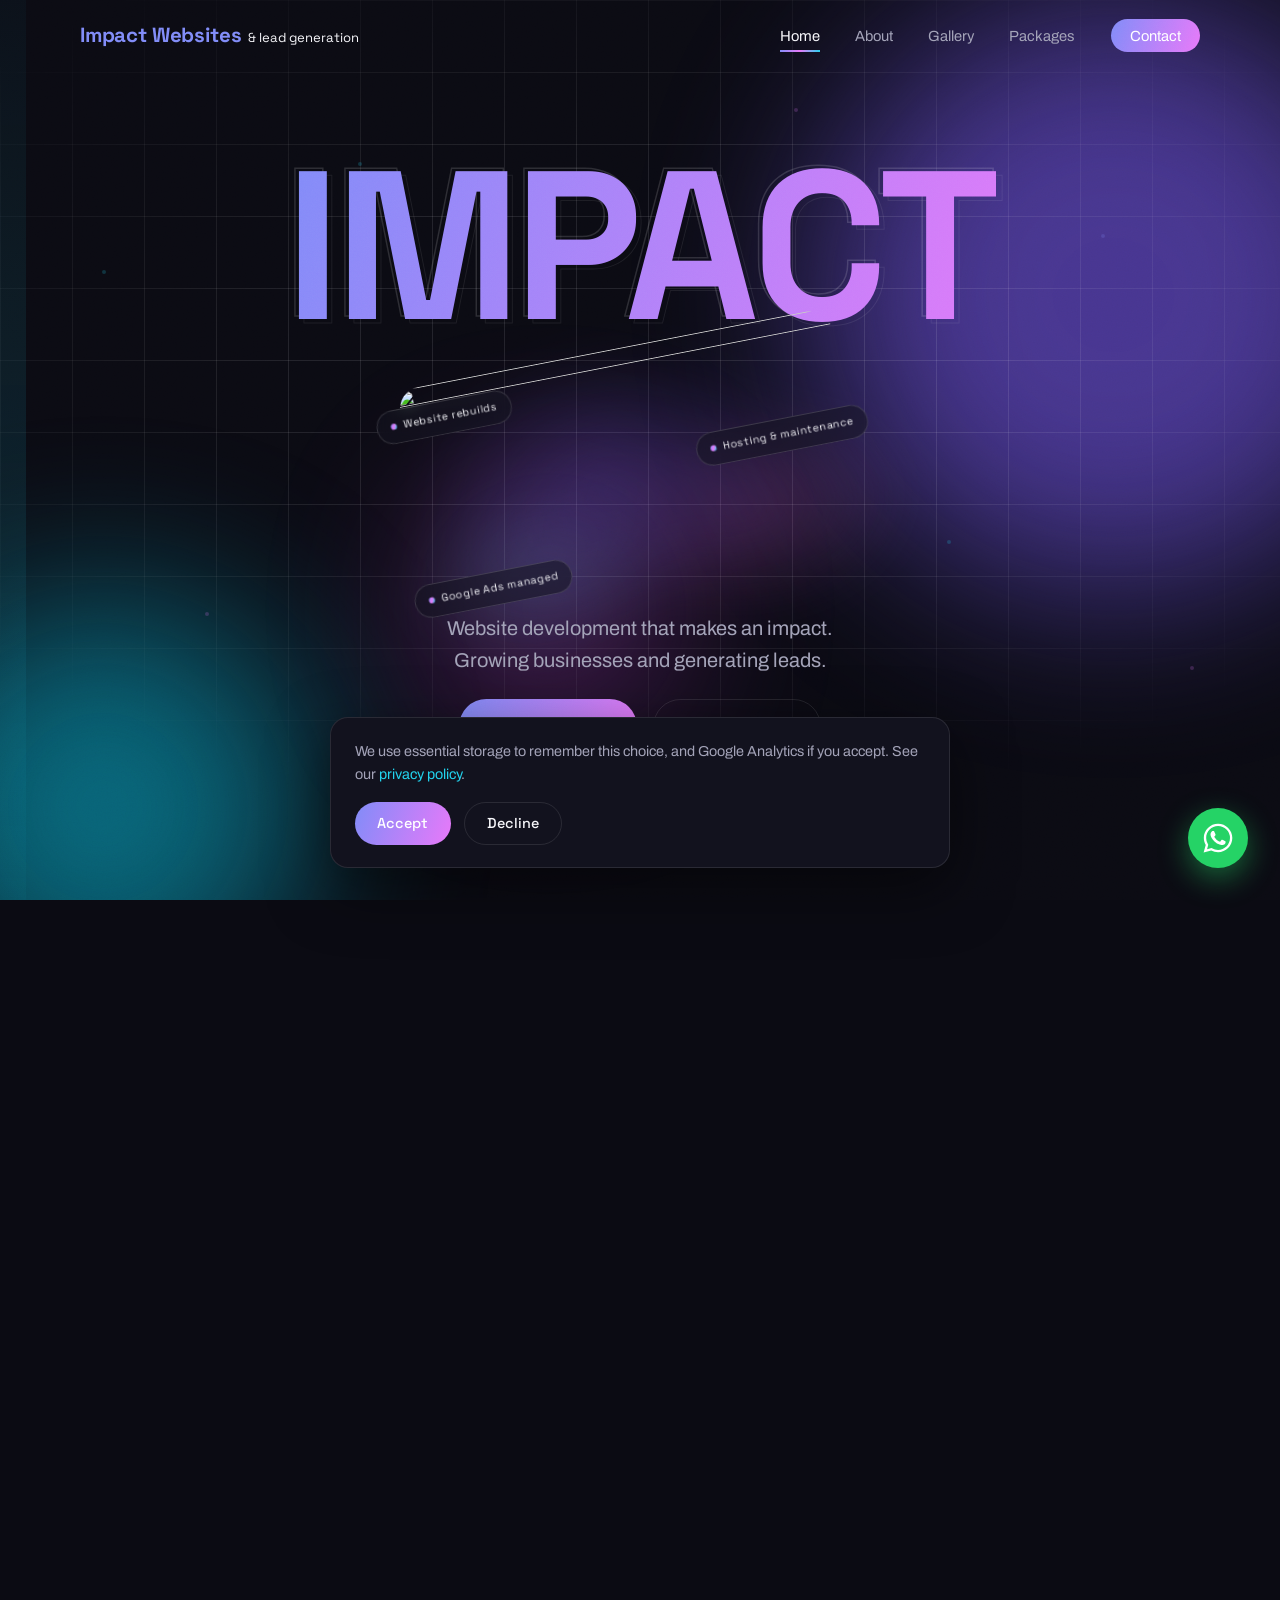
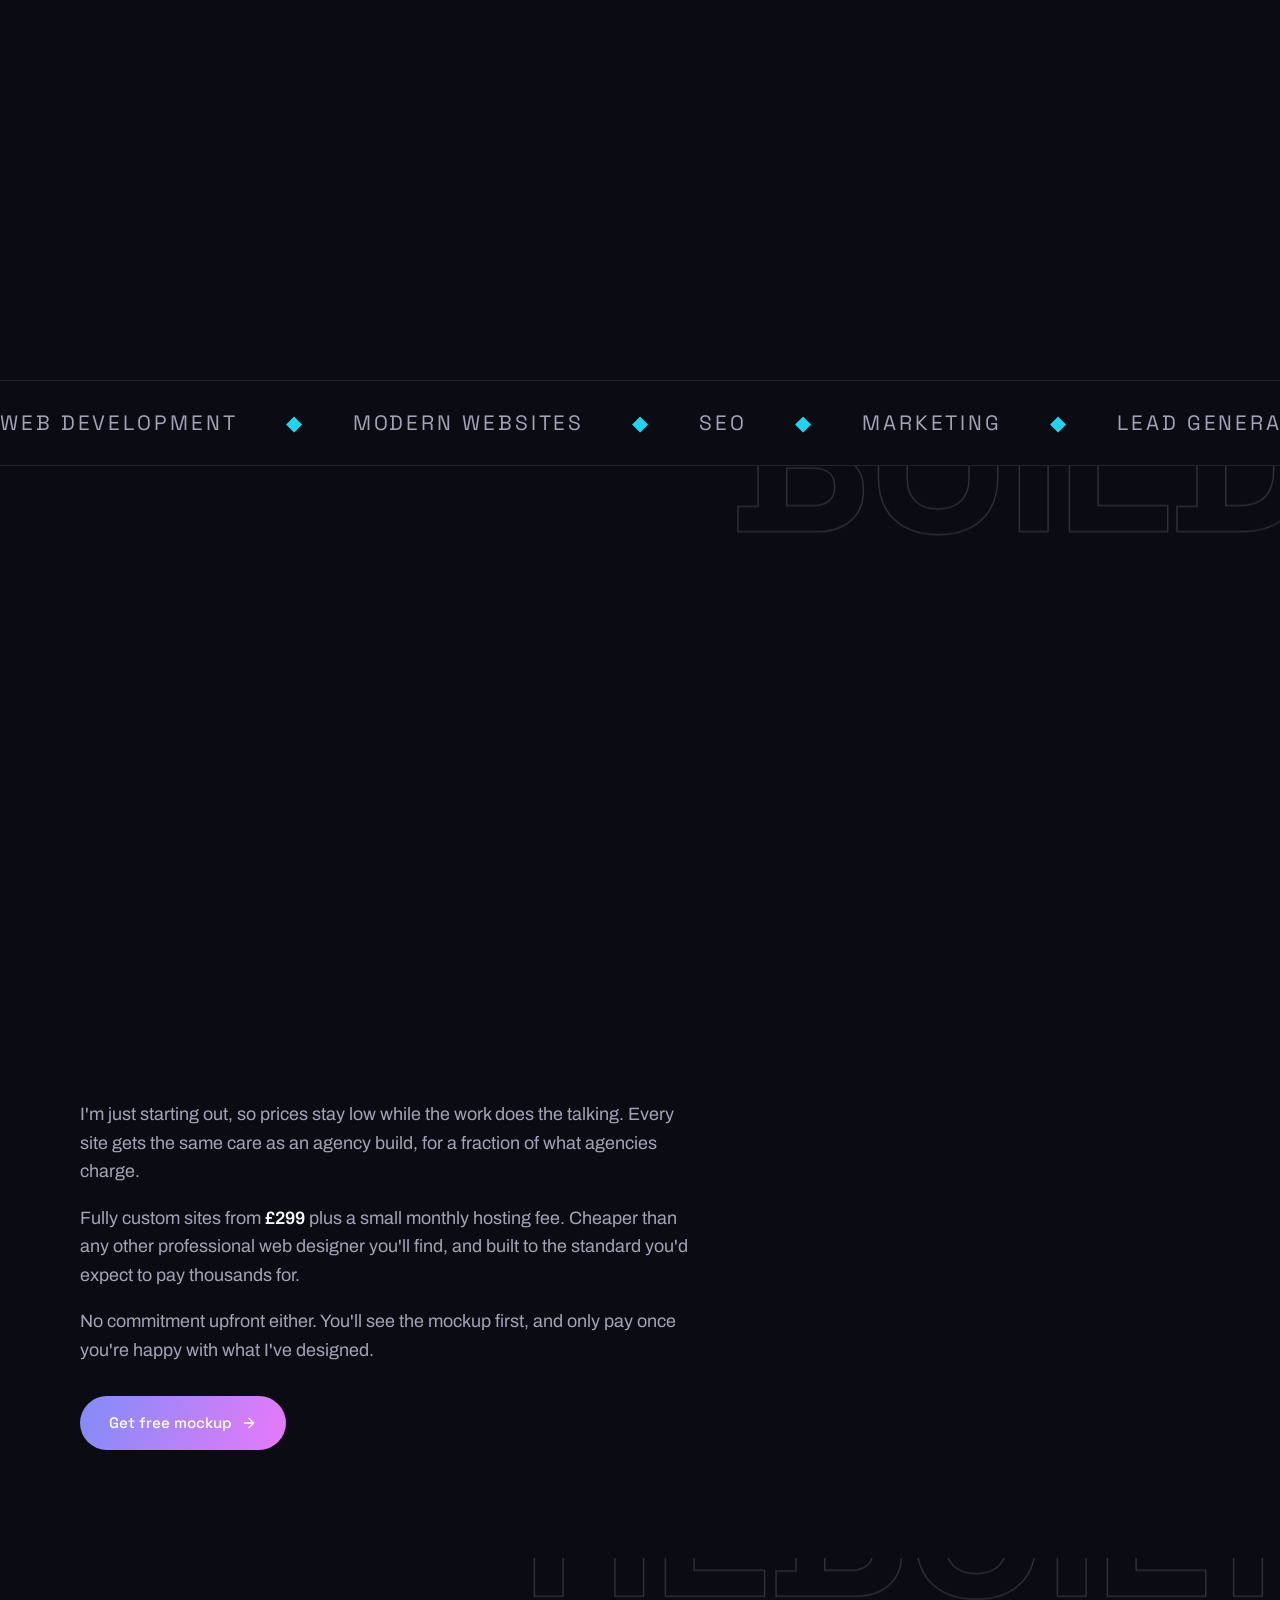
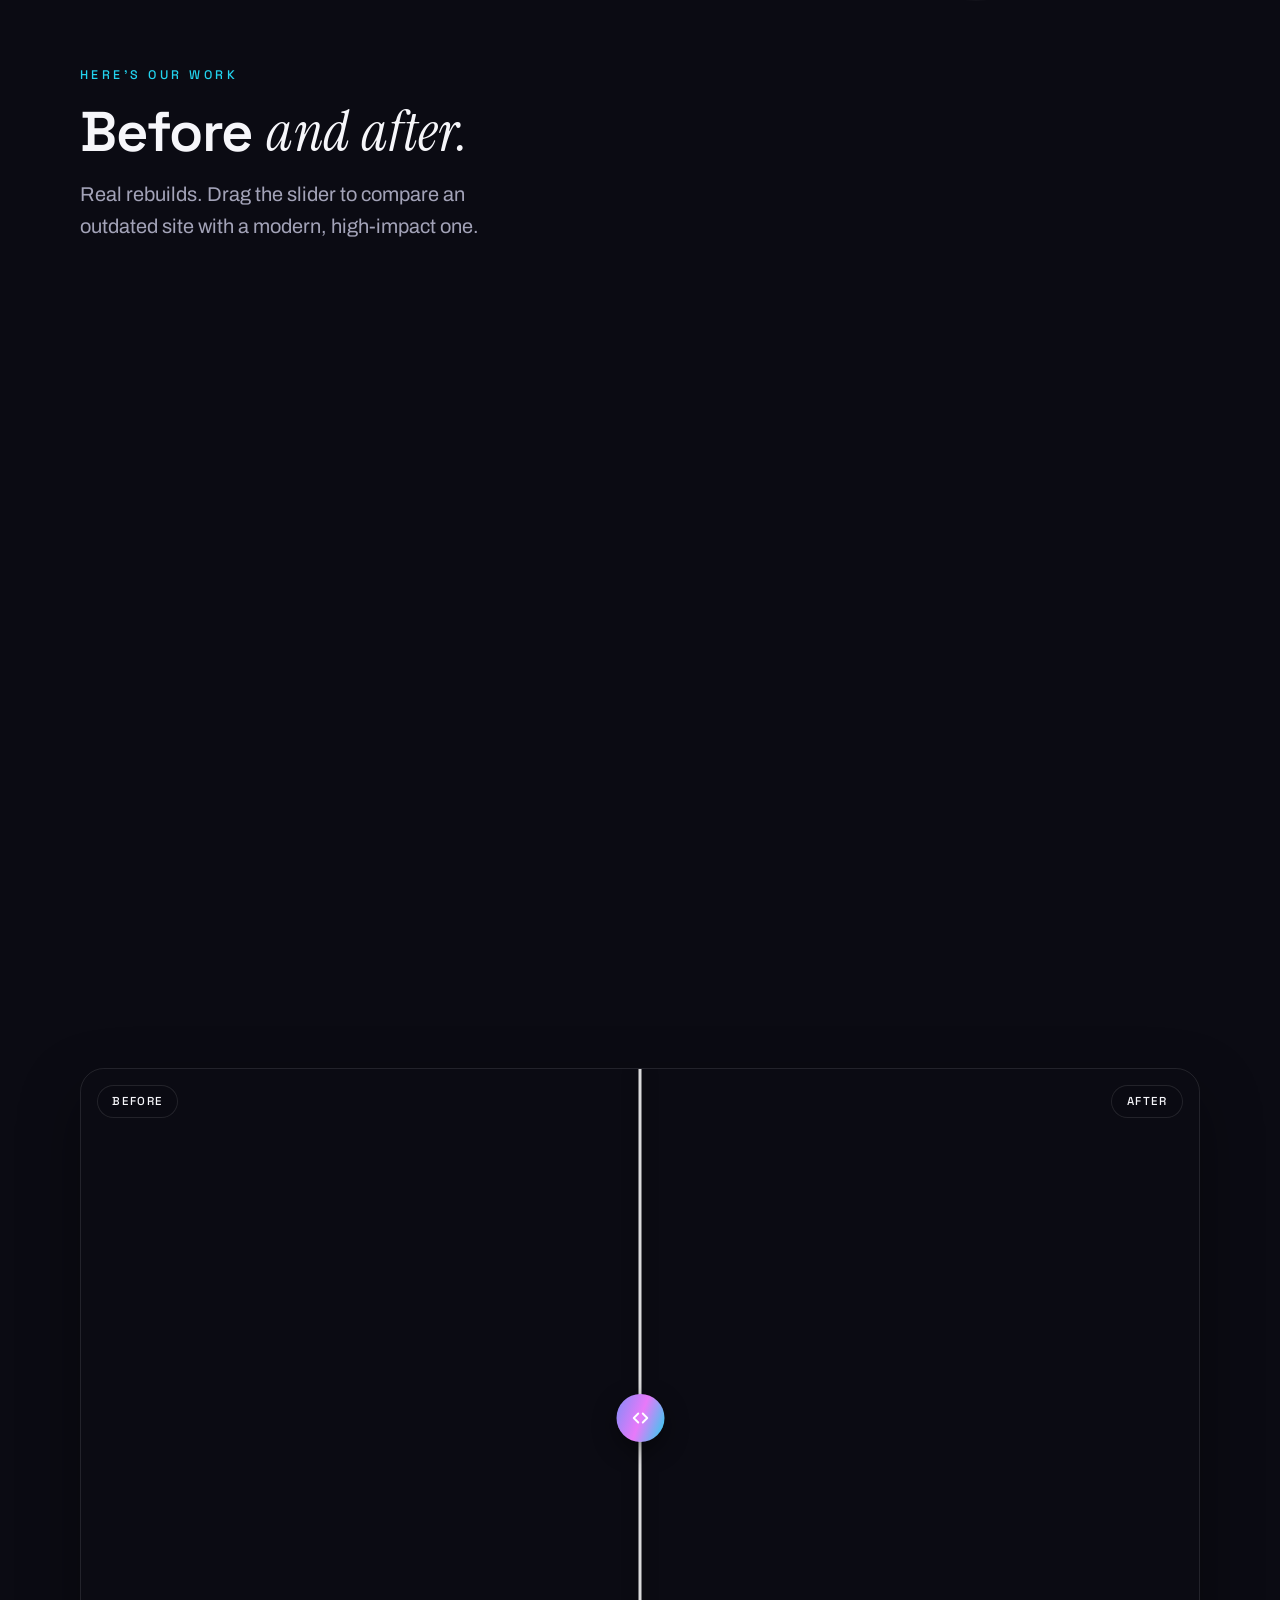
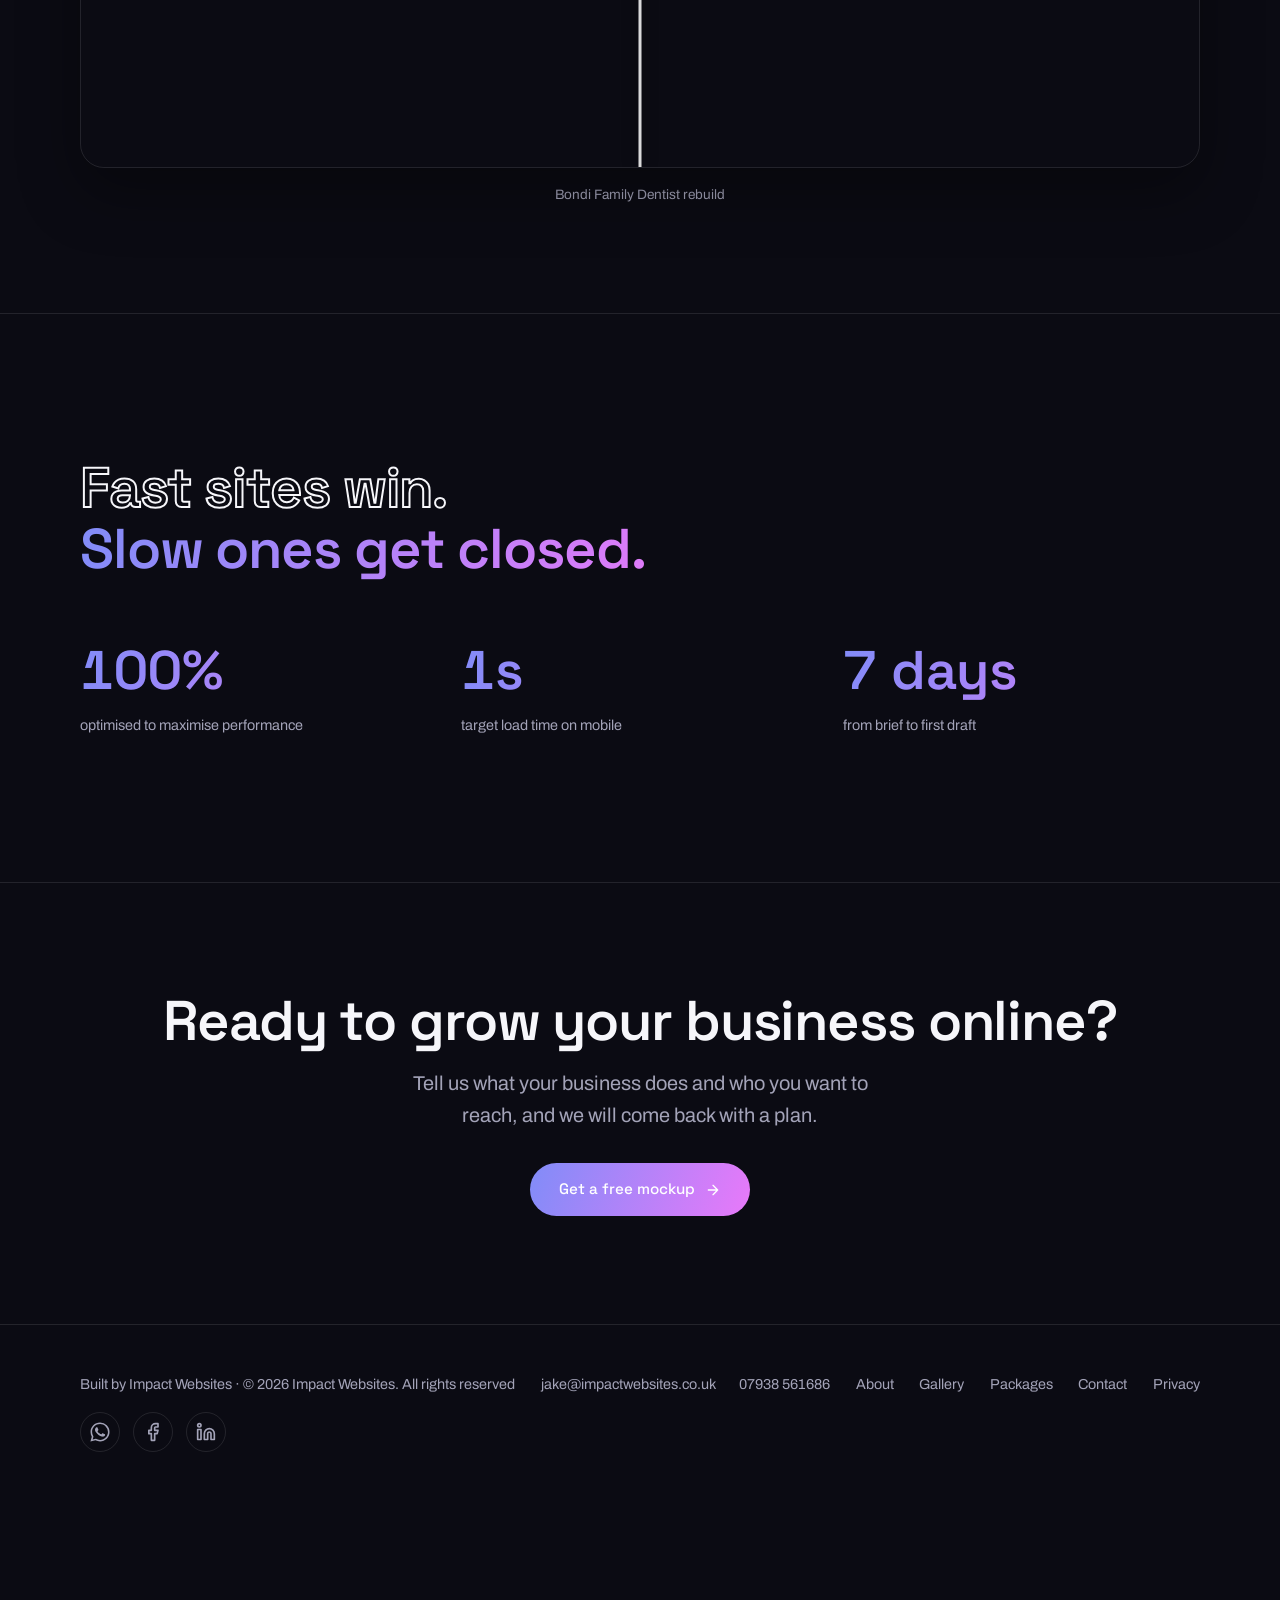
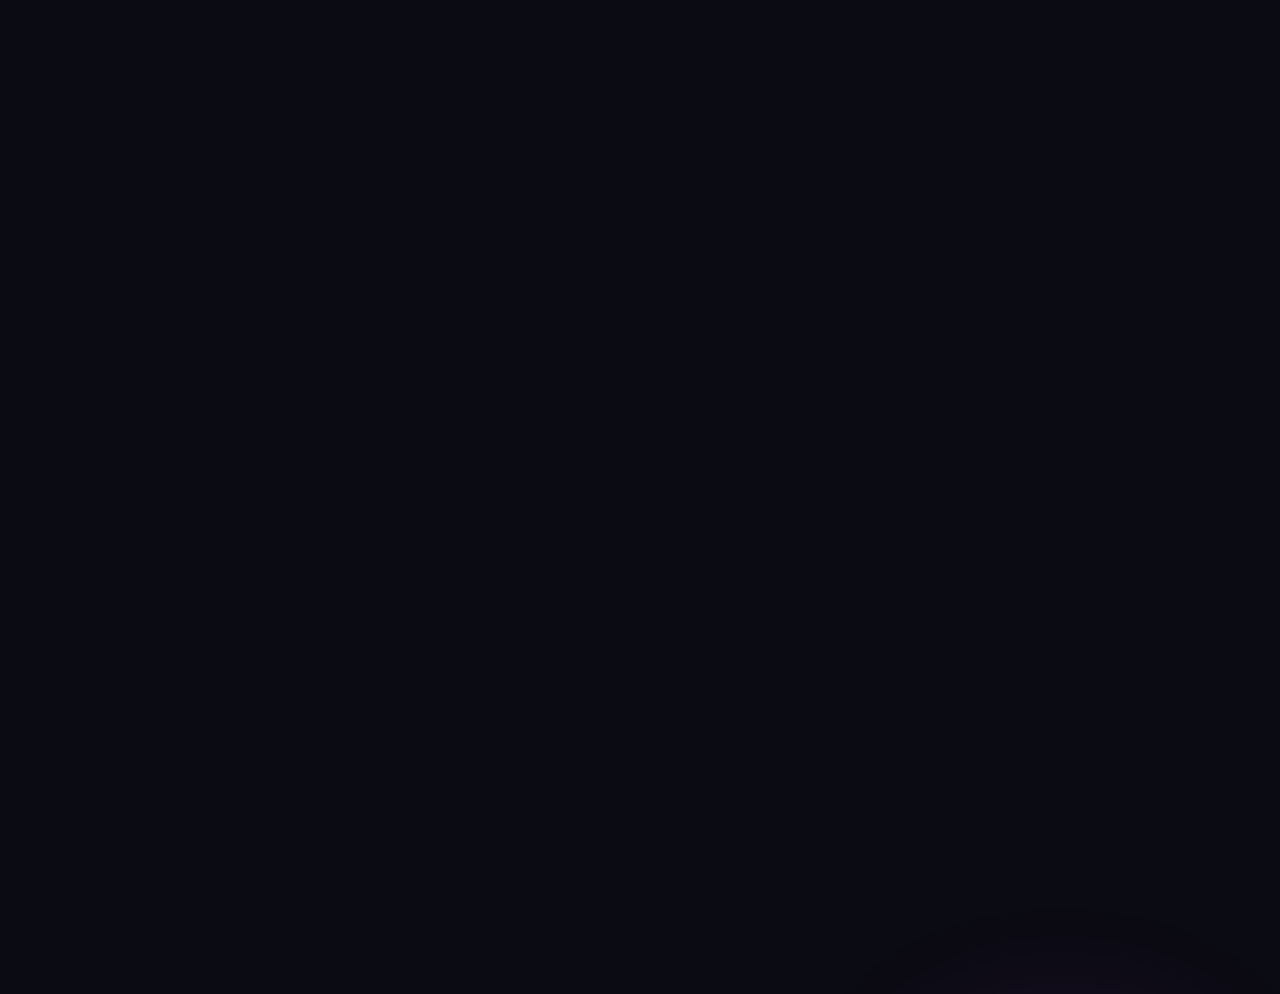
==== index.html @ c4aa7fd3 "Speed up mobile: WebP compare images and hero-only scroll parallax Convert before/after images to We" ====
<!DOCTYPE html>
<html lang="en-GB">
<head>
  <meta charset="UTF-8">
  <meta name="viewport" content="width=device-width, initial-scale=1">
  <title>Impact Websites | Websites That Grow Your Business</title>
  <meta name="description" content="Fast, modern websites that grow your business through SEO and Google Ads lead generation. Web development for UK businesses. Get a free mockup.">
  <meta name="keywords" content="web development, web design, SEO, search engine optimisation, lead generation, Google Ads, PPC, small business websites, UK web developer">
  <meta name="robots" content="index, follow">
  <link rel="canonical" href="https://www.impactwebsites.co.uk/index.html">

  <meta property="og:title" content="Impact Websites | Websites That Grow Your Business">
  <meta property="og:description" content="Fast, modern websites that grow your business through SEO and Google Ads lead generation. Web development for UK businesses. Get a free mockup.">
  <meta property="og:type" content="website">
  <meta property="og:url" content="https://www.impactwebsites.co.uk/index.html">
  <meta property="og:site_name" content="Impact Websites">
  <meta property="og:locale" content="en_GB">
  <meta property="og:image" content="https://www.impactwebsites.co.uk/img/og-image.jpg">
  <meta property="og:image:width" content="1200">
  <meta property="og:image:height" content="630">
  <meta property="og:image:alt" content="Impact Websites: web development, SEO and lead generation">
  <meta name="twitter:card" content="summary_large_image">
  <meta name="twitter:title" content="Impact Websites | Websites That Grow Your Business">
  <meta name="twitter:description" content="Fast, modern websites that grow your business through SEO and Google Ads lead generation. Web development for UK businesses. Get a free mockup.">
  <meta name="twitter:image" content="https://www.impactwebsites.co.uk/img/og-image.jpg">

  <link rel="icon" href="favicon.ico" sizes="any">
  <link rel="icon" href="img/favicon-32x32.png" type="image/png" sizes="32x32">
  <link rel="icon" href="img/favicon-16x16.png" type="image/png" sizes="16x16">
  <link rel="apple-touch-icon" href="img/apple-touch-icon.png">
  <link rel="manifest" href="site.webmanifest">
  <meta name="theme-color" content="#0b0b13">

  <link rel="preconnect" href="https://fonts.googleapis.com">
  <link rel="preconnect" href="https://fonts.gstatic.com" crossorigin>
  <link rel="preconnect" href="https://images.unsplash.com" crossorigin>
  <link href="https://fonts.googleapis.com/css2?family=Archivo:wght@300;400;500&family=Instrument+Serif:ital@1&family=Space+Grotesk:wght@400;500;600;700&display=swap" rel="stylesheet">
  <link rel="stylesheet" href="css/style.css">

  <script type="application/ld+json">
  {
    "@context": "https://schema.org",
    "@type": "ProfessionalService",
    "name": "Impact Websites",
    "url": "https://www.impactwebsites.co.uk/",
    "logo": "https://www.impactwebsites.co.uk/img/favicon-512.png",
    "image": "https://www.impactwebsites.co.uk/img/og-image.jpg",
    "description": "Impact Websites designs and builds fast, modern websites with search engine optimisation and Google Ads lead generation for growing UK businesses.",
    "email": "jake@impactwebsites.co.uk",
    "telephone": "+447938561686",
    "areaServed": "GB",
    "priceRange": "££",
    "founder": { "@type": "Person", "name": "Jake Small" },
    "sameAs": [
      "https://www.facebook.com/share/1FsRioQz7S/?mibextid=wwXIfr",
      "https://www.linkedin.com/in/jakesmall-webdesign",
      "https://wa.me/447938561686"
    ]
  }
  </script>
</head>
<body>

  <header class="nav">
    <div class="wrap">
      <a class="brand" href="index.html"><span class="brand-name">Impact Websites</span> <span class="brand-sub">&amp; lead generation</span></a>
      <button class="nav-toggle" aria-label="Menu" aria-expanded="false">
        <span class="bar"></span><span class="bar"></span><span class="bar"></span>
      </button>
      <ul class="nav-links">
        <li><a href="index.html" aria-current="page">Home</a></li>
        <li><a href="about.html">About</a></li>
        <li><a href="gallery.html">Gallery</a></li>
        <li><a href="packages.html">Packages</a></li>
        <li><a class="nav-cta" href="contact.html">Contact</a></li>
      </ul>
    </div>
  </header>

  <main>

    <!-- HERO: pinned stage, opens as you scroll -->
    <div class="pin-wrap">
      <section class="hero">
        <div class="orb orb-a" data-parallax="0.25"></div>
        <div class="orb orb-b" data-parallax="-0.18"></div>
        <div class="orb orb-c" data-parallax="0.4"></div>
        <div class="grid-lines"></div>

        <div class="beams" aria-hidden="true"><i></i><i></i><i></i></div>
        <div class="sparks" aria-hidden="true"><i></i><i></i><i></i><i></i><i></i><i></i><i></i><i></i></div>

        <div class="wrap stage-inner">
          <h1 class="visually-hidden">Impact Websites: web development, SEO and lead generation</h1>

          <div class="mega-wrap">
            <span class="mega-echo" aria-hidden="true">IMPACT</span>
            <span class="mega" aria-hidden="true">IMPACT</span>
            <span class="mega-echo mega-echo-2" aria-hidden="true">IMPACT</span>
          </div>

          <div class="stage-showcase" aria-hidden="true">
            <div class="showcase">
              <div class="float-wrap">
                <img src="https://images.unsplash.com/photo-1531297484001-80022131f5a1?auto=format&fit=crop&w=1000&q=80" alt="" width="1000" height="667" fetchpriority="high" decoding="async">
              </div>
              <div class="chip chip-1" style="--fx:-46px; --fy:-34px;">Website rebuilds</div>
              <div class="chip chip-2" style="--fx:26px; --fy:-24px;">Hosting &amp; maintenance</div>
              <div class="chip chip-3" style="--fx:-36px; --fy:44px;">Google Ads managed</div>
            </div>
          </div>

          <div class="stage-foot">
            <p class="lede reveal" style="--d:.3s">Website development that makes an impact. Growing businesses and generating leads.</p>
            <div class="hero-cta reveal" style="--d:.4s">
              <a class="btn btn-primary btn-pulse" href="gallery.html">
                See the work
                <svg width="16" height="16" viewBox="0 0 24 24" fill="none" stroke="currentColor" stroke-width="2" stroke-linecap="round" stroke-linejoin="round"><path d="M5 12h14M12 5l7 7-7 7"/></svg>
              </a>
              <a class="btn btn-ghost" href="contact.html">Start a project</a>
            </div>
          </div>
        </div>

        <svg class="scroll-hint" width="20" height="20" viewBox="0 0 24 24" fill="none" stroke="currentColor" stroke-width="2" stroke-linecap="round" stroke-linejoin="round" aria-hidden="true"><path d="M12 5v14M5 12l7 7 7-7"/></svg>
      </section>
    </div>

    <!-- MARQUEE -->
    <div class="marquee" aria-hidden="true">
      <div class="marquee-track">
        <span>Web development <i class="dot">◆</i> Modern websites <i class="dot">◆</i> SEO <i class="dot">◆</i> Marketing <i class="dot">◆</i> Lead generation <i class="dot">◆</i> PPC ads <i class="dot">◆</i></span>
        <span>Web development <i class="dot">◆</i> Modern websites <i class="dot">◆</i> SEO <i class="dot">◆</i> Marketing <i class="dot">◆</i> Lead generation <i class="dot">◆</i> PPC ads <i class="dot">◆</i></span>
      </div>
      <div class="marquee-track reverse">
        <span>Web development <i class="dot">◆</i> Modern websites <i class="dot">◆</i> SEO <i class="dot">◆</i> Marketing <i class="dot">◆</i> Lead generation <i class="dot">◆</i> PPC ads <i class="dot">◆</i></span>
        <span>Web development <i class="dot">◆</i> Modern websites <i class="dot">◆</i> SEO <i class="dot">◆</i> Marketing <i class="dot">◆</i> Lead generation <i class="dot">◆</i> PPC ads <i class="dot">◆</i></span>
      </div>
    </div>

    <!-- WHAT IMPACT DOES -->
    <section class="section-pad has-ghost">
      <span class="ghost" aria-hidden="true" data-parallax="0.12">BUILD</span>
      <div class="wrap">
        <p class="eyebrow reveal">About Impact</p>
        <h2 class="reveal" style="--d:.1s">What Impact <span class="serif-accent">does.</span></h2>

        <div class="prose reveal" style="--d:.15s">
          <p>Whether your current site isn't pulling in leads, feels dated, or you're launching your first one, Impact is built for you. Every site is designed around your brand, no recycled WordPress templates.</p>
          <p>A full build usually takes under a month. You'll see a free mockup before committing, then it's hosted with me for a low monthly fee. Add SEO on top to grow organic traffic and conversions.</p>
          <p>Want more? The lead generation package can bring in up to 10x the enquiries through Google Ads campaigns I build, run and manage for you.</p>
        </div>

        <div style="height:3rem;"></div>

        <h2 class="reveal" style="--d:.25s">Why choose <span class="serif-accent">Impact.</span></h2>

        <div class="prose reveal" style="--d:.3s">
          <p>I'm just starting out, so prices stay low while the work does the talking. Every site gets the same care as an agency build, for a fraction of what agencies charge.</p>
          <p>Fully custom sites from <strong>£299</strong> plus a small monthly hosting fee. Cheaper than any other professional web designer you'll find, and built to the standard you'd expect to pay thousands for.</p>
          <p>No commitment upfront either. You'll see the mockup first, and only pay once you're happy with what I've designed.</p>
        </div>

        <a class="btn btn-primary reveal" style="--d:.35s; margin-top:2rem;" href="contact.html">
          Get free mockup
          <svg width="16" height="16" viewBox="0 0 24 24" fill="none" stroke="currentColor" stroke-width="2" stroke-linecap="round" stroke-linejoin="round"><path d="M5 12h14M12 5l7 7-7 7"/></svg>
        </a>
      </div>
    </section>

    <!-- BEFORE / AFTER -->
    <section class="section-pad has-ghost">
      <span class="ghost" aria-hidden="true" data-parallax="0.1" style="top:6%; right:-2%;">REBUILT</span>
      <div class="wrap">
        <p class="eyebrow reveal">Here's our work</p>
        <h2 class="reveal" style="--d:.1s">Before <span class="serif-accent">and after.</span></h2>
        <p class="lede reveal" style="--d:.15s; margin-top:1rem;">Real rebuilds. Drag the slider to compare an outdated site with a modern, high-impact one.</p>

        <div class="compare reveal" data-compare style="--d:.2s; --pos:50%;">
          <div class="compare-frame">
            <div class="compare-img compare-after" aria-hidden="true">
              <img class="compare-photo" src="img/after-site.webp" srcset="img/after-site-sm.webp 800w, img/after-site.webp 1600w" sizes="(max-width: 800px) 100vw, 1200px" alt="" loading="lazy" decoding="async" width="1600" height="861">
            </div>
            <div class="compare-img compare-before" aria-hidden="true">
              <img class="compare-photo" src="img/before-site.webp" srcset="img/before-site-sm.webp 800w, img/before-site.webp 965w" sizes="(max-width: 800px) 100vw, 1200px" alt="" loading="lazy" decoding="async" width="965" height="800">
            </div>
            <div class="compare-handle" aria-hidden="true">
              <span class="compare-grip">
                <svg width="18" height="18" viewBox="0 0 24 24" fill="none" stroke="currentColor" stroke-width="2.5" stroke-linecap="round" stroke-linejoin="round"><path d="m9 6-6 6 6 6M15 6l6 6-6 6"/></svg>
              </span>
            </div>
            <span class="compare-tag compare-tag-before">Before</span>
            <span class="compare-tag compare-tag-after">After</span>
          </div>
          <input type="range" class="compare-range" min="0" max="100" value="50" aria-label="Drag to compare an outdated website design with a modern Impact Websites rebuild">
        </div>
        <p class="compare-hint reveal" style="--d:.25s;">Drag to compare</p>

        <div class="compare reveal" data-compare style="--d:.3s; --pos:50%; margin-top:2.5rem;">
          <div class="compare-frame">
            <div class="compare-img compare-after" aria-hidden="true">
              <img class="compare-photo" src="img/bondiafter.webp" srcset="img/bondiafter-sm.webp 800w, img/bondiafter.webp 1600w" sizes="(max-width: 800px) 100vw, 1200px" alt="" loading="lazy" decoding="async" width="1600" height="864">
            </div>
            <div class="compare-img compare-before" aria-hidden="true">
              <img class="compare-photo" src="img/bondibefore.webp" srcset="img/bondibefore-sm.webp 800w, img/bondibefore.webp 1600w" sizes="(max-width: 800px) 100vw, 1200px" alt="" loading="lazy" decoding="async" width="1600" height="864">
            </div>
            <div class="compare-handle" aria-hidden="true">
              <span class="compare-grip">
                <svg width="18" height="18" viewBox="0 0 24 24" fill="none" stroke="currentColor" stroke-width="2.5" stroke-linecap="round" stroke-linejoin="round"><path d="m9 6-6 6 6 6M15 6l6 6-6 6"/></svg>
              </span>
            </div>
            <span class="compare-tag compare-tag-before">Before</span>
            <span class="compare-tag compare-tag-after">After</span>
          </div>
          <input type="range" class="compare-range" min="0" max="100" value="50" aria-label="Drag to compare the previous Bondi Family Dentist website with the Impact Websites rebuild">
        </div>
        <p class="compare-hint reveal" style="--d:.35s;">Bondi Family Dentist rebuild</p>
      </div>
    </section>

    <!-- PARALLAX BANNER -->
    <section class="banner">
      <div class="depth" data-parallax="0.3"></div>
      <div class="wrap">
        <h2 class="reveal"><span class="outline-text">Fast sites win.</span><br><span class="grad-text">Slow ones get closed.</span></h2>
        <div class="stats">
          <div class="stat reveal" style="--d:.1s">
            <div class="num grad-text"><span data-count="100" data-suffix="%">0</span></div>
            <p>optimised to maximise performance</p>
          </div>
          <div class="stat reveal" style="--d:.2s">
            <div class="num grad-text"><span data-count="1" data-suffix="s">0</span></div>
            <p>target load time on mobile</p>
          </div>
          <div class="stat reveal" style="--d:.3s">
            <div class="num grad-text"><span data-count="7" data-suffix=" days">0</span></div>
            <p>from brief to first draft</p>
          </div>
        </div>
      </div>
    </section>

    <!-- CTA -->
    <section class="section-pad">
      <div class="orb orb-c" data-parallax="-0.25" style="left:auto; right:8%; top:20%;"></div>
      <div class="wrap" style="text-align:center;">
        <h2 class="reveal">Ready to grow your business online?</h2>
        <p class="lede reveal" style="--d:.1s; margin:1rem auto 2rem;">Tell us what your business does and who you want to reach, and we will come back with a plan.</p>
        <a class="btn btn-primary reveal" style="--d:.2s" href="contact.html">
          Get a free mockup
          <svg width="16" height="16" viewBox="0 0 24 24" fill="none" stroke="currentColor" stroke-width="2" stroke-linecap="round" stroke-linejoin="round"><path d="M5 12h14M12 5l7 7-7 7"/></svg>
        </a>
      </div>
    </section>

  </main>

  <footer>
    <div class="wrap">
      <span>Built by Impact Websites · © 2026 Impact Websites. All rights reserved</span>
      <div class="footer-contact">
        <a href="mailto:jake@impactwebsites.co.uk">jake@impactwebsites.co.uk</a>
        <a href="tel:+447938561686">07938 561686</a>
      </div>
      <nav>
        <a href="about.html">About</a>
        <a href="gallery.html">Gallery</a>
        <a href="packages.html">Packages</a>
        <a href="contact.html">Contact</a>
        <a href="privacy.html">Privacy</a>
      </nav>
    </div>
  </footer>

  <script src="js/main.js"></script>
</body>
</html>
---- css/style.css ----
/* ============================================================
   Impact Websites global styles
   ============================================================ */

:root {
  --bg: #0b0b13;
  --bg-raised: #12121e;
  --ink: #f6f6fa;
  --ink-dim: #a3a3b8;
  --line: rgba(255, 255, 255, 0.1);
  --accent: #818cf8;
  --accent-2: #22d3ee;
  --accent-3: #e879f9;
  --grad: linear-gradient(110deg, #818cf8, #e879f9, #22d3ee);
  --font-display: "Space Grotesk", sans-serif;
  --font-body: "Archivo", sans-serif;
  --font-serif: "Instrument Serif", Georgia, serif;
  --ease-out: cubic-bezier(0.16, 1, 0.3, 1);
  --nav-h: 72px;
}

@view-transition { navigation: auto; }

* { margin: 0; padding: 0; box-sizing: border-box; }

html { scroll-behavior: smooth; }

body {
  background: var(--bg);
  color: var(--ink);
  font-family: var(--font-body);
  font-size: 16px;
  line-height: 1.6;
  overflow-x: hidden;
  -webkit-font-smoothing: antialiased;
}

/* film grain */
body::after {
  content: "";
  position: fixed;
  inset: 0;
  z-index: 500;
  pointer-events: none;
  opacity: 0.05;
  mix-blend-mode: overlay;
  background-image: url("data:image/svg+xml,%3Csvg xmlns='http://www.w3.org/2000/svg' width='240' height='240'%3E%3Cfilter id='n'%3E%3CfeTurbulence type='fractalNoise' baseFrequency='0.8' numOctaves='2'/%3E%3C/filter%3E%3Crect width='100%25' height='100%25' filter='url(%23n)'/%3E%3C/svg%3E");
}

img, svg { display: block; max-width: 100%; }

::selection { background: var(--accent); color: #fff; }

.visually-hidden {
  position: absolute;
  width: 1px;
  height: 1px;
  padding: 0;
  margin: -1px;
  overflow: hidden;
  clip: rect(0 0 0 0);
  clip-path: inset(50%);
  white-space: nowrap;
  border: 0;
}

/* ---------- typography ---------- */

h1, h2, h3 {
  font-family: var(--font-display);
  font-weight: 600;
  line-height: 1.08;
  letter-spacing: -0.02em;
}

h1 { font-size: clamp(2.75rem, 8vw, 6.5rem); }
h2 { font-size: clamp(2rem, 5vw, 3.5rem); }
h3 { font-size: clamp(1.15rem, 2vw, 1.4rem); }

.lede {
  color: var(--ink-dim);
  font-size: clamp(1rem, 1.6vw, 1.25rem);
  max-width: 42ch;
}

.lede strong { color: var(--ink); font-weight: 700; }

.prose {
  color: var(--ink-dim);
  font-size: clamp(1rem, 1.4vw, 1.15rem);
  max-width: 62ch;
  margin-top: 1.75rem;
}
.prose p + p { margin-top: 1.1rem; }
.prose strong { color: var(--ink); font-weight: 600; }

/* shimmering gradient text, focal */
.grad-text {
  background: var(--grad);
  background-size: 220% 220%;
  -webkit-background-clip: text;
  background-clip: text;
  color: transparent;
  animation: grad-shift 7s ease-in-out infinite;
}

@keyframes grad-shift {
  0%, 100% { background-position: 0% 50%; }
  50% { background-position: 100% 50%; }
}

.serif-accent {
  font-family: var(--font-serif);
  font-style: italic;
  font-weight: 400;
  letter-spacing: 0.01em;
}

.outline-text {
  color: transparent;
  -webkit-text-stroke: 2px var(--ink);
}

.eyebrow {
  font-family: var(--font-display);
  font-size: 0.78rem;
  font-weight: 500;
  text-transform: uppercase;
  letter-spacing: 0.28em;
  color: var(--accent-2);
  margin-bottom: 1rem;
}

/* ---------- layout ---------- */

.wrap {
  width: min(1120px, 92vw);
  margin-inline: auto;
}

section { position: relative; }

.section-pad { padding: clamp(5rem, 12vh, 9rem) 0; }

/* giant outlined background words */
.has-ghost { overflow: hidden; }
.has-ghost > .wrap { position: relative; z-index: 1; }

.ghost {
  position: absolute;
  top: 6%;
  right: -2%;
  font-family: var(--font-display);
  font-weight: 700;
  font-size: clamp(5rem, 17vw, 15rem);
  line-height: 1;
  letter-spacing: -0.03em;
  color: transparent;
  -webkit-text-stroke: 1.5px rgba(255, 255, 255, 0.15);
  white-space: nowrap;
  pointer-events: none;
  user-select: none;
  z-index: 0;
}

/* ---------- scroll progress ---------- */

.progress {
  position: fixed;
  top: 0;
  left: 0;
  right: 0;
  height: 2px;
  background: var(--grad);
  transform: scaleX(0);
  transform-origin: 0 50%;
  z-index: 1200;
  pointer-events: none;
}

/* ---------- nav ---------- */

.nav {
  position: fixed;
  inset: 0 0 auto 0;
  height: var(--nav-h);
  display: flex;
  align-items: center;
  z-index: 100;
  background: transparent;
  -webkit-backdrop-filter: blur(0);
  backdrop-filter: blur(0);
  border-bottom: 1px solid transparent;
  transition: background 0.45s var(--ease-out), backdrop-filter 0.45s var(--ease-out), border-color 0.45s var(--ease-out);
}

.nav.scrolled {
  background: rgba(11, 11, 19, 0.72);
  -webkit-backdrop-filter: blur(16px);
  backdrop-filter: blur(16px);
  border-bottom-color: var(--line);
}

.nav .wrap {
  display: flex;
  align-items: center;
  justify-content: space-between;
}

.brand {
  font-family: var(--font-display);
  font-weight: 600;
  font-size: 1.05rem;
  color: var(--ink);
  text-decoration: none;
  letter-spacing: -0.01em;
  display: inline-flex;
  align-items: baseline;
  gap: 0.4rem;
}

.brand .brand-name { color: var(--accent); font-weight: 700; font-size: 1.28rem; }
.brand .brand-sub {
  color: var(--ink);
  font-weight: 400;
  font-size: 0.82rem;
  letter-spacing: 0;
}

@media (max-width: 520px) {
  .brand .brand-sub { display: none; }
}

.nav-links {
  display: flex;
  gap: 2.2rem;
  list-style: none;
}

.nav-links a {
  position: relative;
  color: var(--ink-dim);
  text-decoration: none;
  font-size: 0.92rem;
  padding: 0.5rem 0;
  transition: color 0.25s;
}

.nav-links a::after {
  content: "";
  position: absolute;
  left: 0; bottom: 0;
  width: 100%;
  height: 2px;
  background: var(--grad);
  transform: scaleX(0);
  transform-origin: left;
  transition: transform 0.35s var(--ease-out);
}

.nav-links a:hover { color: var(--ink); }
.nav-links a:hover::after,
.nav-links a[aria-current="page"]::after { transform: scaleX(1); }
.nav-links a[aria-current="page"] { color: var(--ink); }

/* contact call-to-action styled as a coloured pill */
.nav-links a.nav-cta {
  color: #fff;
  background: var(--grad);
  background-size: 200% 200%;
  padding: 0.55rem 1.2rem;
  border-radius: 999px;
  animation: grad-shift 8s ease-in-out infinite;
  transition: transform 0.25s var(--ease-out), box-shadow 0.25s;
}

.nav-links a.nav-cta::after { display: none; }
.nav-links a.nav-cta:hover { box-shadow: 0 8px 24px rgba(129, 140, 248, 0.45); }
.nav-links a.nav-cta[aria-current="page"] { color: #fff; }

.nav-toggle {
  display: none;
  background: none;
  border: 0;
  cursor: pointer;
  padding: 10px;
  z-index: 110;
}

.nav-toggle .bar {
  display: block;
  width: 24px;
  height: 2px;
  background: var(--ink);
  margin: 5px 0;
  transition: transform 0.3s var(--ease-out), opacity 0.2s;
}

/* ---------- buttons ---------- */

.btn {
  display: inline-flex;
  align-items: center;
  gap: 0.6rem;
  font-family: var(--font-display);
  font-weight: 500;
  font-size: 0.95rem;
  text-decoration: none;
  padding: 0.9rem 1.8rem;
  border-radius: 999px;
  cursor: pointer;
  transition: transform 0.25s var(--ease-out), box-shadow 0.25s, background 0.25s, color 0.25s, border-color 0.25s;
  min-height: 44px;
}

.btn:active { transform: scale(0.97); }

.btn-primary {
  background: var(--grad);
  background-size: 200% 200%;
  color: #fff;
  border: 0;
  animation: grad-shift 8s ease-in-out infinite;
}

.btn-primary:hover {
  box-shadow: 0 12px 36px rgba(129, 140, 248, 0.45);
}

/* pulsing halo, focal attention, one per page */
.btn-pulse { animation: grad-shift 8s ease-in-out infinite, halo 2.8s ease-out infinite; }

@keyframes halo {
  0% { box-shadow: 0 0 0 0 rgba(129, 140, 248, 0.5); }
  70% { box-shadow: 0 0 0 16px rgba(129, 140, 248, 0); }
  100% { box-shadow: 0 0 0 0 rgba(129, 140, 248, 0); }
}

.btn-ghost {
  color: var(--ink);
  border: 1px solid var(--line);
  background: transparent;
}

.btn-ghost:hover {
  border-color: var(--accent-2);
}

.btn svg { transition: transform 0.25s var(--ease-out); }
.btn:hover svg { transform: translateX(4px); }

/* ---------- hero ---------- */

.hero {
  min-height: 100dvh;
  display: flex;
  align-items: center;
  overflow: hidden;
}

.hero-inner { position: relative; z-index: 3; }

.hero-cta {
  display: flex;
  gap: 1rem;
  flex-wrap: wrap;
  margin-top: 2.5rem;
}

.hero .lede { margin-top: 1.5rem; }

/* floating gradient orbs, parallax layers, breathing hue drift */

.orb {
  position: absolute;
  border-radius: 50%;
  filter: blur(90px);
  opacity: 0.55;
  pointer-events: none;
  z-index: 1;
  animation: orb-breathe 11s ease-in-out infinite alternate;
}

@keyframes orb-breathe {
  from { filter: blur(90px) hue-rotate(0deg); opacity: 0.45; }
  to { filter: blur(105px) hue-rotate(40deg); opacity: 0.68; }
}

.orb-a {
  width: 46vw; height: 46vw;
  min-width: 340px; min-height: 340px;
  background: #7c5cfa;
  top: -12%; right: -10%;
}

.orb-b {
  width: 32vw; height: 32vw;
  min-width: 260px; min-height: 260px;
  background: #06b6d4;
  bottom: -8%; left: -8%;
  animation-duration: 14s;
}

.orb-c {
  width: 18vw; height: 18vw;
  min-width: 160px; min-height: 160px;
  background: #d946ef;
  top: 30%; left: 34%;
  opacity: 0.35;
  animation-duration: 9s;
}

/* faint grid overlay */

.grid-lines {
  position: absolute;
  inset: 0;
  z-index: 2;
  pointer-events: none;
  background-image:
    linear-gradient(var(--line) 1px, transparent 1px),
    linear-gradient(90deg, var(--line) 1px, transparent 1px);
  background-size: 72px 72px;
  -webkit-mask-image: radial-gradient(ellipse 90% 70% at 50% 40%, black 30%, transparent 75%);
  mask-image: radial-gradient(ellipse 90% 70% at 50% 40%, black 30%, transparent 75%);
}

.scroll-hint {
  position: absolute;
  left: 50%;
  bottom: 2.2rem;
  transform: translateX(-50%);
  z-index: 3;
  color: var(--ink-dim);
  animation: bob 2.4s ease-in-out infinite;
}

@keyframes bob {
  0%, 100% { transform: translate(-50%, 0); }
  50% { transform: translate(-50%, 10px); }
}

/* ---------- reveal-on-scroll ---------- */

.reveal {
  opacity: 0;
  transform: translateY(36px);
  transition: opacity 0.8s var(--ease-out), transform 0.8s var(--ease-out);
  transition-delay: var(--d, 0s);
}

.reveal.in {
  opacity: 1;
  transform: none;
}

/* ---------- split-text headline animation ---------- */

[data-split] .w {
  display: inline-block;
  overflow: hidden;
  vertical-align: bottom;
  padding: 0.12em 0.03em;
  margin: -0.12em -0.03em;
}

[data-split] .c {
  display: inline-block;
  transform: translateY(120%) rotate(4deg);
  transform-origin: 0 100%;
  transition: transform 1s var(--ease-out);
  transition-delay: calc(var(--i, 0) * 30ms);
  will-change: transform;
}

[data-split].split-in .c { transform: none; }

/* ---------- cards ---------- */

.card-grid {
  display: grid;
  grid-template-columns: repeat(auto-fit, minmax(280px, 1fr));
  gap: 1.5rem;
  margin-top: 3rem;
}

.card {
  background: var(--bg-raised);
  border: 1px solid var(--line);
  border-radius: 20px;
  padding: 2rem;
  transition: transform 0.35s var(--ease-out), border-color 0.35s;
}

.card:hover {
  transform: translateY(-6px);
  border-color: rgba(129, 140, 248, 0.55);
}

.card .icon {
  width: 44px; height: 44px;
  display: grid;
  place-items: center;
  border-radius: 12px;
  background: rgba(129, 140, 248, 0.16);
  color: var(--accent-2);
  margin-bottom: 1.3rem;
  transition: transform 0.35s var(--ease-out), background 0.35s;
}

.card:hover .icon {
  transform: rotate(-8deg) scale(1.12);
  background: rgba(232, 121, 249, 0.18);
}

.card p { color: var(--ink-dim); font-size: 0.95rem; margin-top: 0.5rem; }

/* ---------- parallax banner strips ---------- */

.banner {
  overflow: hidden;
  padding: clamp(6rem, 16vh, 11rem) 0;
  border-top: 1px solid var(--line);
  border-bottom: 1px solid var(--line);
  position: relative;
}

.banner .depth {
  position: absolute;
  inset: -30% 0;
  z-index: 0;
  background:
    radial-gradient(ellipse 60% 50% at 18% 50%, rgba(129, 140, 248, 0.3), transparent 65%),
    radial-gradient(ellipse 45% 45% at 55% 40%, rgba(232, 121, 249, 0.16), transparent 65%),
    radial-gradient(ellipse 50% 45% at 85% 50%, rgba(34, 211, 238, 0.2), transparent 65%);
}

.banner .wrap { position: relative; z-index: 1; }

/* marquee */

.marquee {
  overflow: hidden;
  padding: 1.2rem 0;
  border-top: 1px solid var(--line);
  border-bottom: 1px solid var(--line);
  white-space: nowrap;
}

.marquee-track {
  display: inline-flex;
  gap: 3rem;
  animation: slide 26s linear infinite;
  font-family: var(--font-display);
  font-size: clamp(1rem, 2vw, 1.3rem);
  text-transform: uppercase;
  letter-spacing: 0.14em;
  color: var(--ink-dim);
  padding: 0.4rem 0;
}

.marquee-track.reverse {
  animation-direction: reverse;
  color: transparent;
  -webkit-text-stroke: 1px rgba(255, 255, 255, 0.22);
}

.marquee-track span { display: inline-flex; align-items: center; gap: 3rem; }
.marquee-track .dot { color: var(--accent-2); font-style: normal; -webkit-text-stroke: 0; }

@keyframes slide {
  from { transform: translateX(0); }
  to { transform: translateX(-50%); }
}

/* ---------- page hero (sub-pages) ---------- */

.page-hero {
  min-height: 62dvh;
  display: flex;
  align-items: flex-end;
  padding-bottom: clamp(3rem, 8vh, 5rem);
  overflow: hidden;
}

.page-hero .hero-inner { padding-top: calc(var(--nav-h) + 3rem); }

/* ---------- gallery ---------- */

.gallery-grid {
  display: grid;
  grid-template-columns: repeat(auto-fit, minmax(300px, 1fr));
  gap: 1.5rem;
}

.tile {
  position: relative;
  border-radius: 20px;
  overflow: hidden;
  aspect-ratio: 4 / 3;
  border: 1px solid var(--line);
  cursor: pointer;
  color: var(--ink);
  text-decoration: none;
}

.tile .tile-bg {
  position: absolute;
  inset: -12%;
  background-size: cover;
  background-position: 50% 40%;
  transition: transform 0.7s var(--ease-out);
}

.tile:hover .tile-bg { transform: scale(1.07); }

.tile .tile-label {
  position: absolute;
  inset: auto 0 0 0;
  z-index: 3;
  padding: 1.4rem;
  background: linear-gradient(transparent, rgba(5, 5, 12, 0.85));
  transform: translateY(8px);
  opacity: 0.9;
  transition: transform 0.4s var(--ease-out), opacity 0.4s;
}

.tile:hover .tile-label { transform: none; opacity: 1; }

.tile .tile-label small {
  color: var(--accent-2);
  font-family: var(--font-display);
  text-transform: uppercase;
  letter-spacing: 0.18em;
  font-size: 0.7rem;
}

.tile .tile-label h3 { margin-top: 0.2rem; }

/* placeholder gradient for the gallery tile */
.g5 { background: linear-gradient(135deg, #0d9488, #a5b4fc); }

/* ---------- packages ---------- */

.price-grid {
  display: grid;
  grid-template-columns: repeat(auto-fit, minmax(280px, 1fr));
  gap: 1.5rem;
  align-items: stretch;
}

.price-card {
  position: relative;
  display: flex;
  flex-direction: column;
  background: var(--bg-raised);
  border: 1px solid var(--line);
  border-radius: 24px;
  padding: 2.4rem 2rem;
  transition: transform 0.35s var(--ease-out), border-color 0.35s, box-shadow 0.35s;
}

.price-card:hover { transform: translateY(-8px); }

.price-card.featured {
  border-color: rgba(129, 140, 248, 0.6);
  background:
    linear-gradient(var(--bg-raised), var(--bg-raised)) padding-box,
    var(--grad) border-box;
  border: 1px solid transparent;
  box-shadow: 0 24px 60px rgba(129, 140, 248, 0.22);
}

/* small tab pinned to the top edge of the card */
.price-badge {
  position: absolute;
  top: 0;
  left: 50%;
  z-index: 3;
  transform: translate(-50%, -50%);
  font-family: var(--font-display);
  font-size: 0.68rem;
  font-weight: 500;
  text-transform: uppercase;
  letter-spacing: 0.14em;
  padding: 0.35rem 0.9rem;
  border-radius: 999px;
  white-space: nowrap;
}

.price-badge.popular { background: var(--accent); color: #0b0b13; }
.price-badge.growth { background: var(--accent-2); color: #0b0b13; }

.price-card .tier {
  font-family: var(--font-display);
  font-weight: 700;
  font-size: 1.75rem;
  letter-spacing: -0.01em;
  line-height: 1.1;
  color: var(--ink);
  /* faux extra weight since the display font tops out at 700 */
  -webkit-text-stroke: 0.5px var(--ink);
}

.price-card ul {
  list-style: none;
  margin: 1.4rem 0 1.8rem;
  flex: 1;
}

.price-card li {
  display: flex;
  align-items: center;
  gap: 0.7rem;
  padding: 0.45rem 0;
  color: var(--ink-dim);
  font-size: 0.95rem;
}

.price-card li svg { color: var(--accent-2); flex-shrink: 0; }

/* dual pricing pinned to the bottom */
.price-foot {
  border-top: 1px solid var(--line);
  padding-top: 1.2rem;
  margin-bottom: 1.6rem;
}

.price-row {
  display: flex;
  align-items: baseline;
  justify-content: space-between;
  gap: 1rem;
  padding: 0.3rem 0;
}

.price-row .price-label {
  font-size: 0.85rem;
  color: var(--ink-dim);
}

.price-row .price {
  font-family: var(--font-display);
  font-size: 1.7rem;
  font-weight: 600;
  font-variant-numeric: tabular-nums;
}

.price-row .price small { font-size: 0.85rem; color: var(--ink-dim); font-weight: 400; }

.price-note {
  margin-top: 0.6rem;
  font-size: 0.78rem;
  color: var(--ink-dim);
}

/* ---------- contact ---------- */

.contact-layout {
  display: grid;
  grid-template-columns: 1fr 1.2fr;
  gap: clamp(2rem, 6vw, 5rem);
  align-items: start;
}

.field { margin-bottom: 1.4rem; }

.field label {
  display: block;
  font-family: var(--font-display);
  font-size: 0.85rem;
  margin-bottom: 0.5rem;
  color: var(--ink-dim);
}

.field input,
.field textarea {
  width: 100%;
  background: var(--bg);
  border: 1px solid var(--line);
  border-radius: 12px;
  padding: 0.9rem 1.1rem;
  color: var(--ink);
  font-family: var(--font-body);
  font-size: 1rem;
  transition: border-color 0.25s, box-shadow 0.25s;
  min-height: 44px;
}

.field textarea { resize: vertical; min-height: 130px; }

.field input:focus,
.field textarea:focus {
  outline: none;
  border-color: var(--accent);
  box-shadow: 0 0 0 3px rgba(129, 140, 248, 0.25);
}

.contact-line {
  display: flex;
  align-items: center;
  gap: 0.9rem;
  padding: 1rem 0;
  border-bottom: 1px solid var(--line);
  color: var(--ink-dim);
}

.contact-line svg { color: var(--accent-2); }
.contact-line a { color: var(--ink); text-decoration: none; transition: color 0.25s; }
.contact-line a:hover { color: var(--accent-2); }


/* ---------- about intro photo ---------- */

.about-intro {
  display: grid;
  grid-template-columns: 1.1fr 0.9fr;
  gap: clamp(2rem, 5vw, 4rem);
  align-items: center;
}

.about-photo {
  position: relative;
  border-radius: 24px;
  overflow: hidden;
  border: 1px solid var(--line);
  aspect-ratio: 3 / 4;
}

.about-photo img {
  width: 100%;
  height: 100%;
  object-fit: cover;
}

.about-photo::after {
  content: "";
  position: absolute;
  inset: 0;
  background: linear-gradient(160deg, rgba(129, 140, 248, 0.18), transparent 55%, rgba(232, 121, 249, 0.14));
}

/* ---------- stats ---------- */

.stats {
  display: grid;
  grid-template-columns: repeat(auto-fit, minmax(160px, 1fr));
  gap: 1.5rem;
  margin-top: 3rem;
}

.stat .num {
  font-family: var(--font-display);
  font-size: clamp(2.2rem, 5vw, 3.4rem);
  font-weight: 600;
  font-variant-numeric: tabular-nums;
}

.stat p { color: var(--ink-dim); font-size: 0.9rem; }

/* ---------- reasons list (numbered rows, distinct from the icon-card grid) ---------- */

.reasons {
  display: flex;
  flex-direction: column;
  margin-top: 3rem;
  border-top: 1px solid var(--line);
}

.reason {
  display: grid;
  grid-template-columns: auto 1fr;
  gap: clamp(1.2rem, 4vw, 2.5rem);
  align-items: start;
  padding: clamp(1.6rem, 4vw, 2.4rem) 0;
  border-bottom: 1px solid var(--line);
  transition: padding-left 0.35s var(--ease-out);
}

.reason:hover { padding-left: 0.6rem; }

.reason-num {
  font-family: var(--font-display);
  font-weight: 700;
  font-size: clamp(2.4rem, 5vw, 3.4rem);
  line-height: 1;
  background: var(--grad);
  -webkit-background-clip: text;
  background-clip: text;
  color: transparent;
  opacity: 0.85;
}

.reason h3 { margin-bottom: 0.5rem; }
.reason p { color: var(--ink-dim); max-width: 58ch; }

@media (max-width: 620px) {
  .reason { grid-template-columns: 1fr; gap: 0.5rem; }
  .reason-num { font-size: 2rem; }
}

/* ---------- before / after compare slider ---------- */

.compare { position: relative; margin-top: 3rem; }

.compare-frame {
  position: relative;
  aspect-ratio: 16 / 10;
  border-radius: 24px;
  overflow: hidden;
  border: 1px solid var(--line);
  box-shadow: 0 24px 60px rgba(0, 0, 0, 0.35);
  touch-action: none;
  cursor: ew-resize;
}

.compare-img {
  position: absolute;
  inset: 0;
  width: 100%;
  height: 100%;
  overflow: hidden;
  user-select: none;
}

/* real before / after screenshots used by the compare slider */

.compare-photo {
  display: block;
  width: 100%;
  height: 100%;
  object-fit: cover;
  object-position: top center;
  -webkit-user-drag: none;
  user-select: none;
}

/* "before" layer sits on top, clipped left-to-right by the handle position */
.compare-before {
  clip-path: inset(0 calc(100% - var(--pos, 50%)) 0 0);
}

.compare-handle {
  position: absolute;
  top: 0;
  bottom: 0;
  left: var(--pos, 50%);
  width: 3px;
  background: rgba(255, 255, 255, 0.85);
  transform: translateX(-50%);
  pointer-events: none;
  z-index: 2;
  box-shadow: 0 0 16px rgba(0, 0, 0, 0.45);
}

.compare-grip {
  position: absolute;
  top: 50%;
  left: 50%;
  transform: translate(-50%, -50%);
  width: 48px;
  height: 48px;
  border-radius: 50%;
  display: grid;
  place-items: center;
  background: var(--grad);
  color: #fff;
  box-shadow: 0 8px 24px rgba(0, 0, 0, 0.45);
}

.compare-tag {
  position: absolute;
  top: 1rem;
  z-index: 2;
  font-family: var(--font-display);
  font-size: 0.72rem;
  font-weight: 500;
  text-transform: uppercase;
  letter-spacing: 0.14em;
  padding: 0.4rem 0.9rem;
  border-radius: 999px;
  background: rgba(11, 11, 19, 0.65);
  -webkit-backdrop-filter: blur(6px);
  backdrop-filter: blur(6px);
  border: 1px solid var(--line);
  color: var(--ink);
  pointer-events: none;
}

.compare-tag-before { left: 1rem; }
.compare-tag-after { right: 1rem; }

.compare-range {
  position: absolute;
  inset: 0;
  width: 100%;
  height: 100%;
  margin: 0;
  z-index: 3;
  -webkit-appearance: none;
  appearance: none;
  background: transparent;
  cursor: ew-resize;
  touch-action: none;
  /* the frame (not this native input) owns all pointer/touch dragging now;
     leaving this interactive caused the native slider's own touch-gesture
     handling to intercept and break dragging after the first use on real
     devices. Keyboard focus + arrow keys still work since that's unaffected
     by pointer-events. */
  pointer-events: none;
}

.compare-range::-webkit-slider-runnable-track { background: transparent; -webkit-appearance: none; }
.compare-range::-webkit-slider-thumb { -webkit-appearance: none; width: 1px; height: 1px; background: transparent; }
.compare-range::-moz-range-track { background: transparent; }
.compare-range::-moz-range-thumb { width: 1px; height: 1px; background: transparent; border: none; }

.compare-range:focus-visible {
  outline: 2px solid var(--accent-2);
  outline-offset: 4px;
  border-radius: 24px;
}

.compare-hint {
  text-align: center;
  margin-top: 1rem;
  color: var(--ink-dim);
  font-size: 0.85rem;
}

/* ---------- footer ---------- */

footer {
  border-top: 1px solid var(--line);
  padding: 3rem 0;
}

footer .wrap {
  display: flex;
  align-items: center;
  justify-content: space-between;
  gap: 1rem;
  flex-wrap: wrap;
  color: var(--ink-dim);
  font-size: 0.9rem;
}

footer nav { display: flex; gap: 1.6rem; }

footer nav a {
  color: var(--ink-dim);
  text-decoration: none;
  transition: color 0.25s;
}

footer nav a:hover { color: var(--ink); }

footer .footer-contact { display: flex; gap: 1.4rem; flex-wrap: wrap; }

footer .footer-contact a {
  color: var(--ink-dim);
  text-decoration: none;
  transition: color 0.25s;
}

footer .footer-contact a:hover { color: var(--ink); }

/* social icon links (footer + contact) */
.socials { display: flex; gap: 0.8rem; align-items: center; }

.social {
  display: grid;
  place-items: center;
  width: 40px;
  height: 40px;
  border-radius: 50%;
  border: 1px solid var(--line);
  color: var(--ink-dim);
  transition: color 0.25s, border-color 0.25s, transform 0.25s var(--ease-out), background 0.25s;
}

.social:hover {
  color: #fff;
  border-color: transparent;
  background: var(--grad);
  transform: translateY(-3px);
}

/* ---------- floating WhatsApp button ---------- */

.wa-float {
  position: fixed;
  right: clamp(1rem, 3vw, 2rem);
  bottom: clamp(1rem, 3vw, 2rem);
  z-index: 900;
  display: grid;
  place-items: center;
  width: 60px;
  height: 60px;
  border-radius: 50%;
  background: #25d366;
  color: #fff;
  box-shadow: 0 10px 30px rgba(37, 211, 102, 0.45);
  transition: transform 0.25s var(--ease-out), box-shadow 0.25s;
  animation: wa-pop 0.5s var(--ease-out) 0.6s both;
}

.wa-float:hover { transform: scale(1.08); box-shadow: 0 14px 38px rgba(37, 211, 102, 0.6); }
.wa-float:active { transform: scale(0.96); }

@keyframes wa-pop {
  from { transform: scale(0); opacity: 0; }
  to { transform: scale(1); opacity: 1; }
}

/* ---------- cookie banner ---------- */

.cookie {
  position: fixed;
  left: clamp(1rem, 3vw, 2rem);
  right: clamp(1rem, 3vw, 2rem);
  bottom: clamp(1rem, 3vw, 2rem);
  z-index: 1100;
  max-width: 620px;
  margin-inline: auto;
  background: var(--bg-raised);
  border: 1px solid var(--line);
  border-radius: 18px;
  padding: 1.4rem 1.5rem;
  box-shadow: 0 20px 60px rgba(0, 0, 0, 0.5);
  transform: translateY(140%);
  transition: transform 0.5s var(--ease-out);
}

.cookie.show { transform: none; }

.cookie p { color: var(--ink-dim); font-size: 0.9rem; margin-bottom: 1rem; }
.cookie a { color: var(--accent-2); text-decoration: none; }
.cookie a:hover { text-decoration: underline; }

.cookie-actions { display: flex; gap: 0.8rem; flex-wrap: wrap; }

.cookie-actions .btn { padding: 0.7rem 1.4rem; font-size: 0.9rem; min-height: 0; }

/* ---------- legal / privacy page ---------- */

.legal { max-width: 720px; }
.legal h2 { font-size: clamp(1.4rem, 3vw, 1.8rem); margin: 2.4rem 0 0.8rem; }
.legal p { color: var(--ink-dim); margin-bottom: 1rem; }
.legal ul { color: var(--ink-dim); margin: 0 0 1rem 1.2rem; }
.legal li { margin-bottom: 0.5rem; }
.legal a { color: var(--accent-2); text-decoration: none; }
.legal a:hover { text-decoration: underline; }

/* ---------- contact form two-column grid ---------- */

.form-grid { display: grid; grid-template-columns: 1fr 1fr; gap: 0 1.2rem; }

@media (max-width: 600px) {
  .form-grid { grid-template-columns: 1fr; }
}

/* ---------- spotlight glow cards (pointer-tracked) ---------- */

.glow {
  position: relative;
  /* hue drifts with horizontal pointer position (--xp set on <html>) */
  --hue: calc(200 + var(--xp, 0.5) * 140);
  background-image: radial-gradient(
    320px 320px at calc(var(--lx, -400) * 1px) calc(var(--ly, -400) * 1px),
    hsl(var(--hue) 95% 70% / 0.1),
    transparent 70%
  );
}

.glow::before {
  content: "";
  position: absolute;
  inset: 0;
  border-radius: inherit;
  padding: 1px;
  background: radial-gradient(
    200px 200px at calc(var(--lx, -400) * 1px) calc(var(--ly, -400) * 1px),
    hsl(var(--hue) 98% 68% / 0.95),
    transparent 100%
  );
  -webkit-mask: linear-gradient(#fff 0 0) content-box, linear-gradient(#fff 0 0);
  mask: linear-gradient(#fff 0 0) content-box, linear-gradient(#fff 0 0);
  -webkit-mask-composite: xor;
  mask-composite: exclude;
  pointer-events: none;
  z-index: 2;
}

@media (pointer: coarse) {
  .glow { background-image: none; }
  .glow::before { display: none; }
}

/* ---------- pinned laptop scroll scene ---------- */

.pin-wrap {
  position: relative;
  height: 220dvh;
}

.pin-wrap .hero {
  position: sticky;
  top: 0;
  height: 100dvh;
  min-height: 0;
}

/* ---------- hero stage: centered poster layout ---------- */

.stage-inner {
  position: relative;
  z-index: 3;
  display: flex;
  flex-direction: column;
  align-items: center;
  text-align: center;
}

/* gigantic wordmark with stroked echo layers */
.mega-wrap {
  position: relative;
  font-family: var(--font-display);
  font-size: clamp(4.5rem, 16.5vw, 14.5rem);
  line-height: 0.95;
  font-weight: 700;
  letter-spacing: -0.03em;
  transform: translateY(calc(var(--p, 0) * 4vh)) scale(calc(1 - var(--p, 0) * 0.06));
  will-change: transform;
}

.mega {
  display: block;
  position: relative;
  z-index: 1;
  font-size: inherit;
  line-height: inherit;
  letter-spacing: inherit;
  font-weight: inherit;
  background: var(--grad);
  background-size: 220% 220%;
  -webkit-background-clip: text;
  background-clip: text;
  color: transparent;
  animation: grad-shift 7s ease-in-out infinite, mega-in 1.1s var(--ease-out) 0.1s both;
}

@keyframes mega-in {
  from { clip-path: inset(0 0 100% 0); opacity: 0; }
  to { clip-path: inset(-12% 0 -12% 0); opacity: 1; }
}

/* outline echoes drift gently against the mouse for depth */
.mega-echo {
  position: absolute;
  inset: 0;
  z-index: 0;
  color: transparent;
  -webkit-text-stroke: 1.5px rgba(255, 255, 255, 0.14);
  transform: translate(calc(var(--mx, 0) * -10px - 4px), calc(var(--my, 0) * -7px - 3px));
  transition: transform 0.6s var(--ease-out);
  pointer-events: none;
  user-select: none;
}

.mega-echo-2 {
  -webkit-text-stroke: 1px rgba(255, 255, 255, 0.08);
  transform: translate(calc(var(--mx, 0) * 12px + 5px), calc(var(--my, 0) * 9px + 4px));
}

/* the photo rises into the wordmark as you scroll */
.stage-showcase {
  position: relative;
  z-index: 2;
  width: min(520px, 74vw);
  margin-top: clamp(-7rem, -7vw, -3rem);
  transform: translateY(calc((1 - var(--p, 0)) * 7vh)) scale(calc(0.9 + var(--p, 0) * 0.2)) rotate(calc(-5deg + var(--p, 0) * 5deg));
  /* pointer drift uses the separate `translate` property so it never fights the scroll transform */
  transition: translate 0.6s var(--ease-out);
  will-change: transform, translate;
}

.stage-showcase .showcase { width: 100%; }

.stage-foot {
  position: relative;
  z-index: 3;
  display: flex;
  flex-direction: column;
  align-items: center;
  margin-top: 0.5rem;
}

.stage-foot .lede { margin: 0 auto; }
.stage-foot .hero-cta { margin-top: 1.4rem; justify-content: center; }

/* sweeping light beams */
.beams {
  position: absolute;
  inset: 0;
  z-index: 1;
  overflow: hidden;
  pointer-events: none;
}

.beams i {
  position: absolute;
  top: -25%;
  left: -12%;
  width: 130px;
  height: 150%;
  background: linear-gradient(180deg, transparent, rgba(129, 140, 248, 0.14), transparent);
  animation: beam-sweep 13s linear infinite;
}

.beams i:nth-child(2) {
  width: 90px;
  background: linear-gradient(180deg, transparent, rgba(232, 121, 249, 0.1), transparent);
  animation-duration: 17s;
  animation-delay: -6s;
}

.beams i:nth-child(3) {
  width: 180px;
  background: linear-gradient(180deg, transparent, rgba(34, 211, 238, 0.1), transparent);
  animation-duration: 21s;
  animation-delay: -12s;
}

@keyframes beam-sweep {
  from { transform: translateX(0) skewX(-16deg); }
  to { transform: translateX(120vw) skewX(-16deg); }
}

/* floating sparks */
.sparks {
  position: absolute;
  inset: 0;
  z-index: 2;
  pointer-events: none;
}

.sparks i {
  position: absolute;
  width: 4px;
  height: 4px;
  border-radius: 50%;
  background: var(--accent-2);
  opacity: 0.2;
  animation: spark 7s ease-in-out infinite;
}

.sparks i:nth-child(1) { left: 8%; top: 30%; }
.sparks i:nth-child(2) { left: 16%; top: 68%; background: var(--accent-3); animation-delay: -2s; }
.sparks i:nth-child(3) { left: 28%; top: 18%; animation-delay: -4s; }
.sparks i:nth-child(4) { left: 45%; top: 78%; background: var(--accent); animation-delay: -1s; }
.sparks i:nth-child(5) { left: 62%; top: 12%; background: var(--accent-3); animation-delay: -5s; }
.sparks i:nth-child(6) { left: 74%; top: 60%; animation-delay: -3s; }
.sparks i:nth-child(7) { left: 86%; top: 26%; background: var(--accent); animation-delay: -6s; }
.sparks i:nth-child(8) { left: 93%; top: 74%; background: var(--accent-3); animation-delay: -2.5s; }

@keyframes spark {
  0%, 100% { transform: translateY(0); opacity: 0.12; }
  50% { transform: translateY(-34px); opacity: 0.75; }
}

.showcase {
  position: relative;
  width: min(430px, 88%);
  transform: rotate(calc(-6deg + var(--p, 0) * 6deg)) scale(calc(0.94 + var(--p, 0) * 0.16));
  will-change: transform;
}

/* glow bloom behind the photo, intensifies with scroll */
.showcase::before {
  content: "";
  position: absolute;
  inset: -22%;
  z-index: 0;
  background:
    radial-gradient(50% 50% at 45% 45%, hsl(255 90% 66% / 0.5), transparent 70%),
    radial-gradient(40% 40% at 70% 60%, hsl(300 90% 70% / 0.35), transparent 70%),
    radial-gradient(35% 35% at 30% 65%, hsl(190 95% 65% / 0.3), transparent 70%);
  filter: blur(30px);
  opacity: calc(0.55 + var(--p, 0) * 0.45);
  transform: scale(calc(0.9 + var(--p, 0) * 0.3));
  pointer-events: none;
}

.showcase .float-wrap {
  position: relative;
  z-index: 1;
  animation: levitate 7s ease-in-out infinite;
}

@keyframes levitate {
  0%, 100% { transform: translateY(0); }
  50% { transform: translateY(-14px); }
}

/* edges dissolve into the dark stage so the photo reads as an object */
.showcase img {
  width: 100%;
  height: auto;
  border-radius: 26px;
  -webkit-mask-image: radial-gradient(125% 125% at 50% 45%, black 52%, transparent 90%);
  mask-image: radial-gradient(125% 125% at 50% 45%, black 52%, transparent 90%);
  filter: saturate(1.25) contrast(1.06) brightness(1.02);
}

/* floating spec chips, drift outward as the scene opens */
.chip {
  position: absolute;
  z-index: 2;
  display: inline-flex;
  align-items: center;
  gap: 0.5rem;
  padding: 0.55rem 1rem;
  border-radius: 999px;
  border: 1px solid rgba(255, 255, 255, 0.16);
  background: rgba(18, 18, 30, 0.55);
  -webkit-backdrop-filter: blur(10px);
  backdrop-filter: blur(10px);
  font-family: var(--font-display);
  font-size: 0.78rem;
  letter-spacing: 0.06em;
  color: var(--ink);
  white-space: nowrap;
  transform: translate(calc(var(--p, 0) * var(--fx, 0px)), calc(var(--p, 0) * var(--fy, 0px)));
  will-change: transform;
}

.chip::before {
  content: "";
  width: 7px;
  height: 7px;
  border-radius: 50%;
  background: var(--grad);
}

.chip-1 { top: 6%; left: -6%; }
.chip-2 { top: 34%; right: -4%; }
.chip-3 { bottom: 22%; left: -5%; }

/* ---------- focus visibility ---------- */

a:focus-visible,
button:focus-visible,
input:focus-visible,
textarea:focus-visible,
.tile:focus-visible {
  outline: 2px solid var(--accent-2);
  outline-offset: 3px;
}

/* ---------- parallax helper ---------- */

[data-parallax] { will-change: transform; }

/* ---------- responsive ---------- */

@media (max-width: 820px) {
  .nav-toggle { display: block; }

  .nav-links {
    /* .nav's backdrop-filter makes it the containing block, so size explicitly */
    position: fixed;
    top: 0;
    left: 0;
    width: 100vw;
    height: 100dvh;
    flex-direction: column;
    align-items: center;
    justify-content: center;
    gap: 2.4rem;
    background: rgba(11, 11, 19, 0.96);
    -webkit-backdrop-filter: blur(20px);
    backdrop-filter: blur(20px);
    transform: translateY(-100%);
    transition: transform 0.45s var(--ease-out);
  }

  .nav-links.open { transform: none; }
  .nav-links a { font-size: 1.4rem; font-family: var(--font-display); }

  .nav-toggle.open .bar:nth-child(1) { transform: translateY(7px) rotate(45deg); }
  .nav-toggle.open .bar:nth-child(2) { opacity: 0; }
  .nav-toggle.open .bar:nth-child(3) { transform: translateY(-7px) rotate(-45deg); }

  .contact-layout { grid-template-columns: 1fr; }

  .stage-showcase { width: min(320px, 84vw); margin-top: -2rem; }
  .stage-foot .lede { font-size: 0.95rem; }
  .about-intro { grid-template-columns: 1fr; }
}

/* ---------- reduced motion ---------- */

@media (prefers-reduced-motion: reduce) {
  html { scroll-behavior: auto; }

  *,
  *::before,
  *::after {
    animation-duration: 0.01ms !important;
    animation-iteration-count: 1 !important;
    transition-duration: 0.01ms !important;
  }

  .reveal { opacity: 1; transform: none; }
  [data-parallax] { transform: none !important; }
  [data-split] .c { transform: none; }

  /* hero stage: no pinning, shown fully open */
  .pin-wrap { height: auto; }
  .pin-wrap .hero { position: relative; height: auto; min-height: 100dvh; }
  .mega { animation: none; clip-path: none; }
}
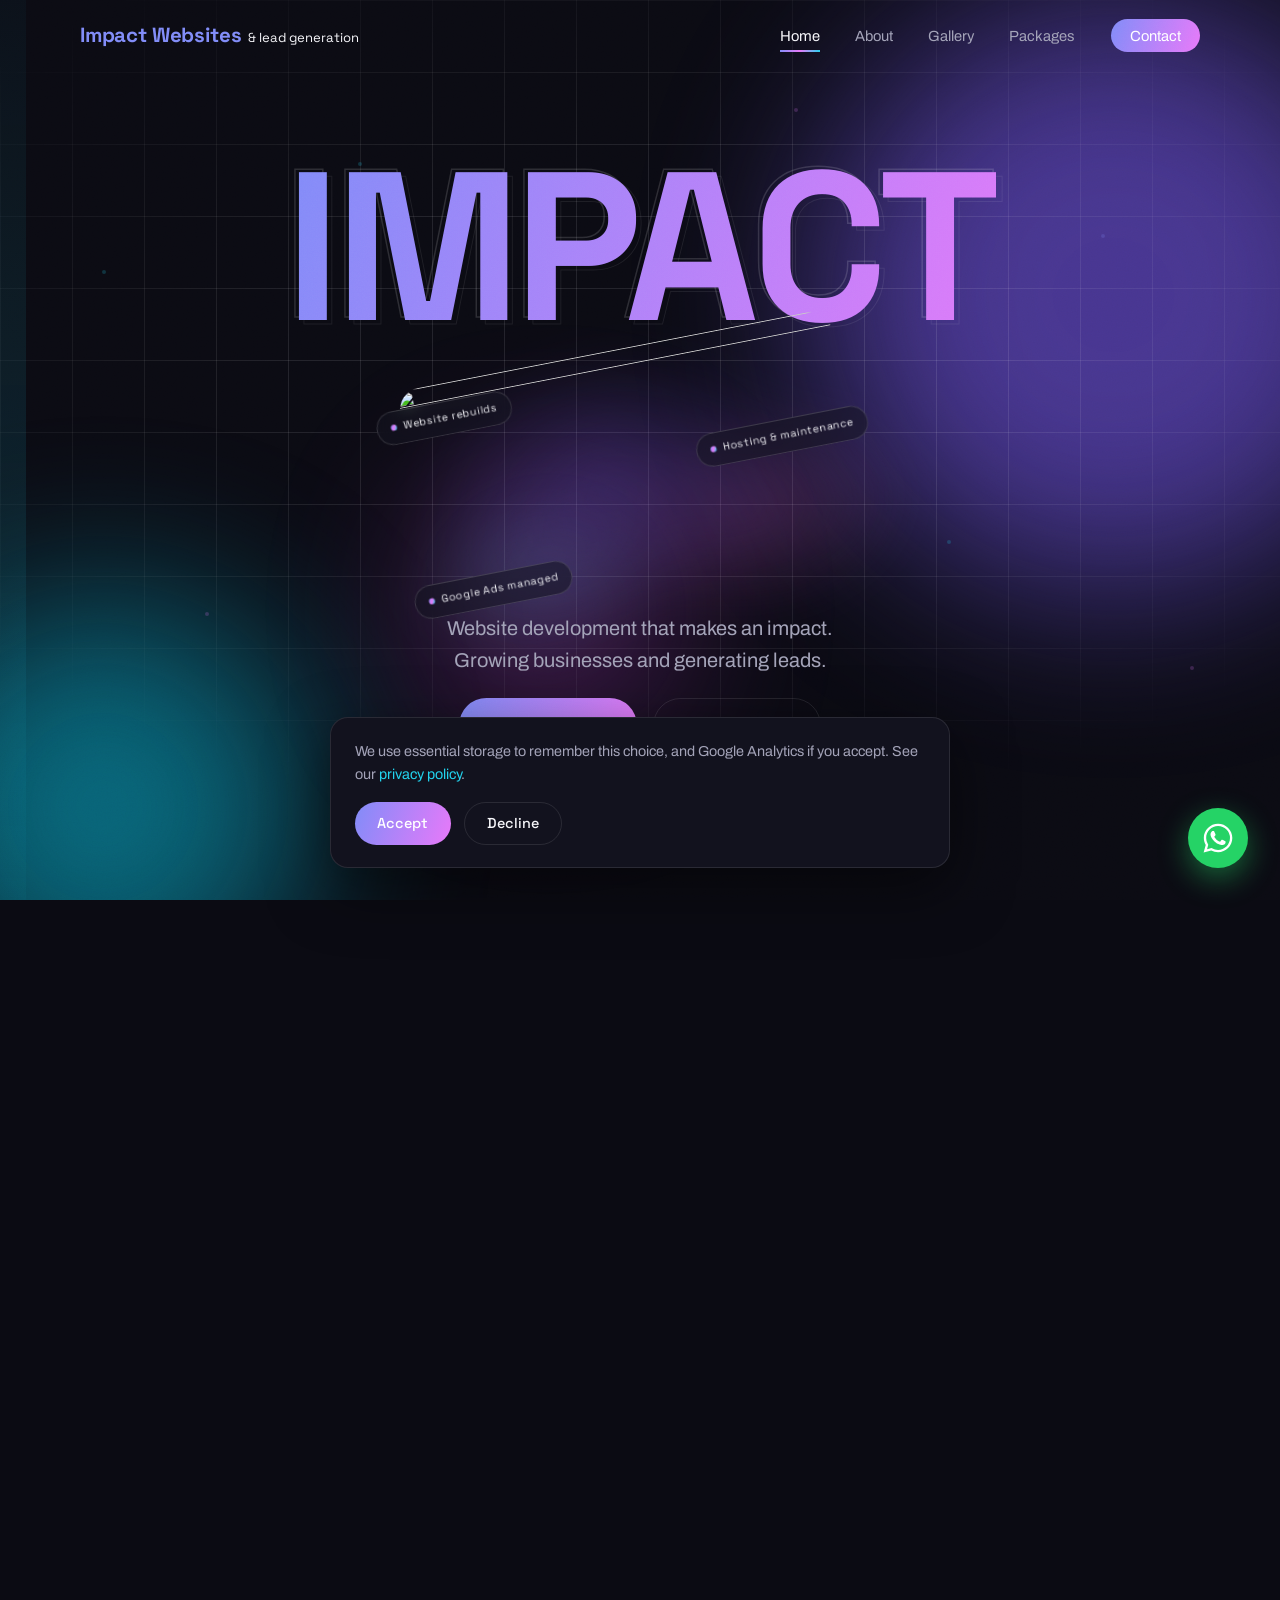
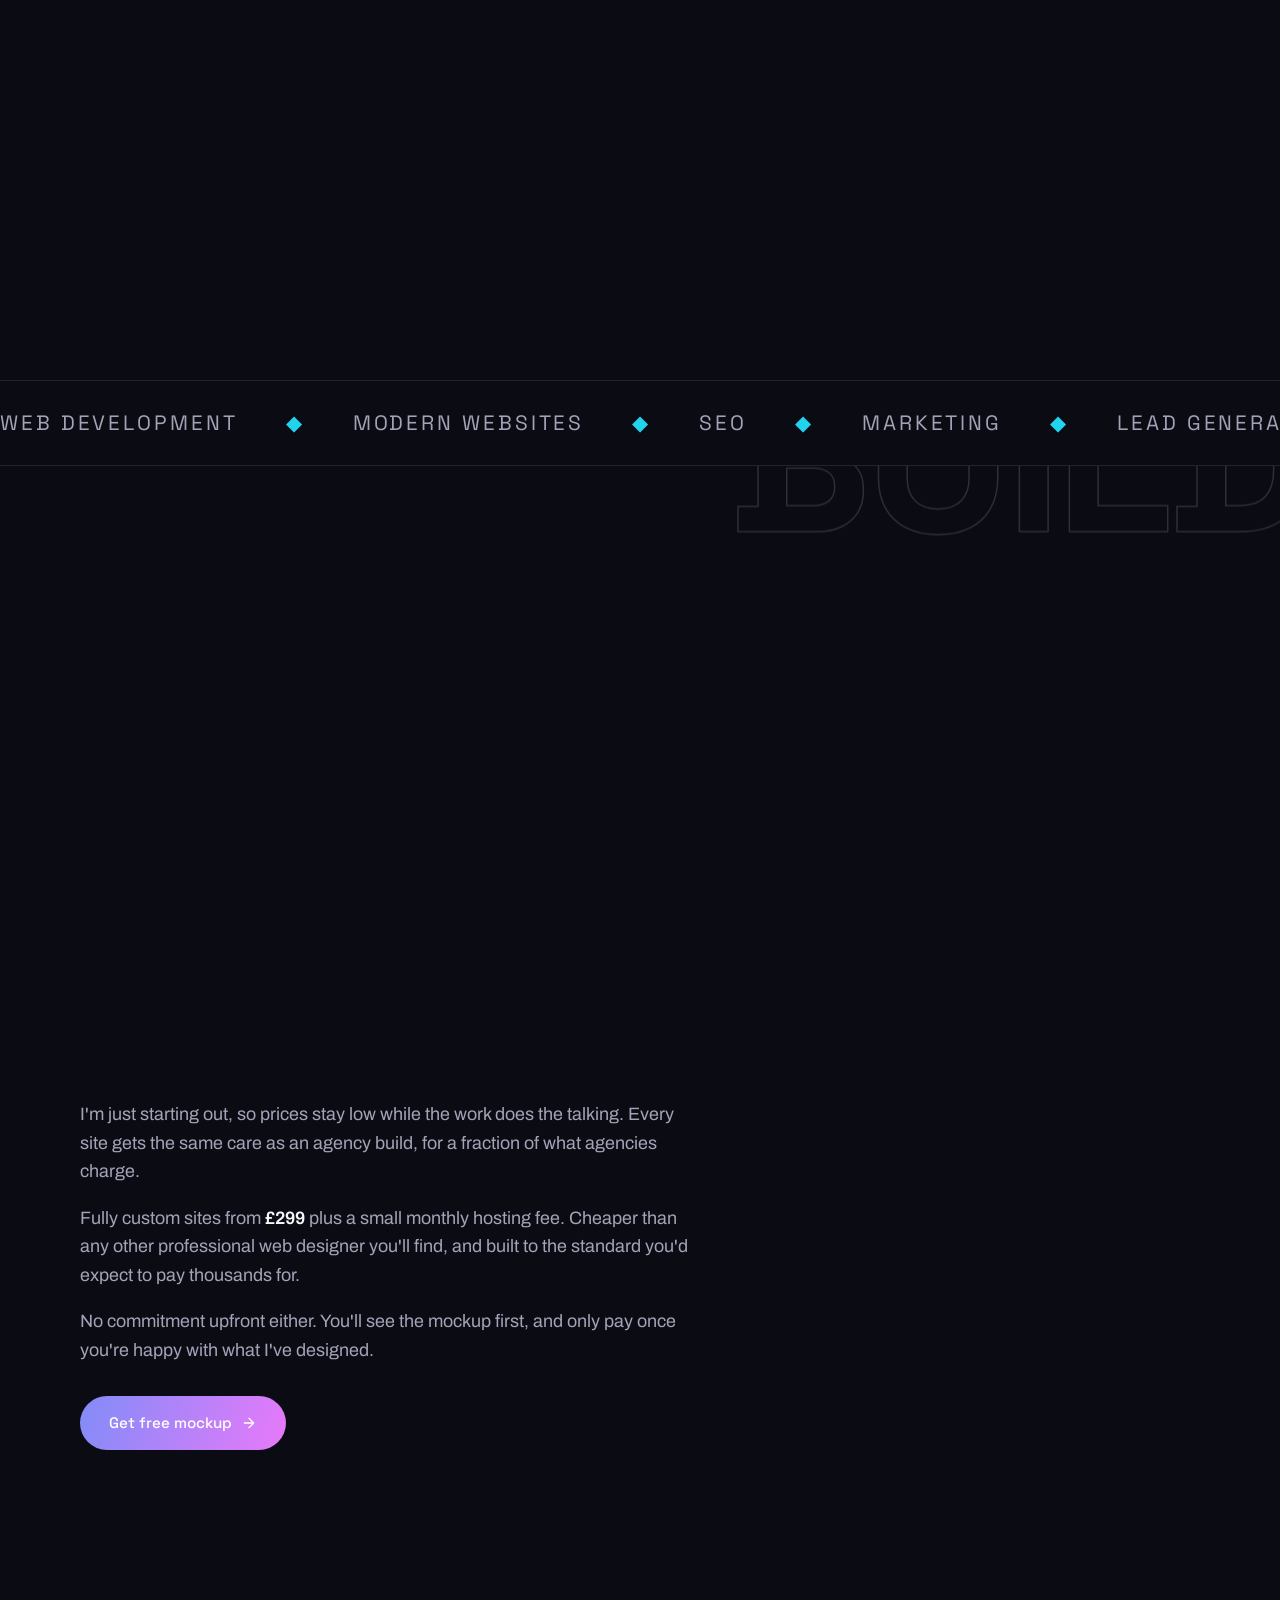
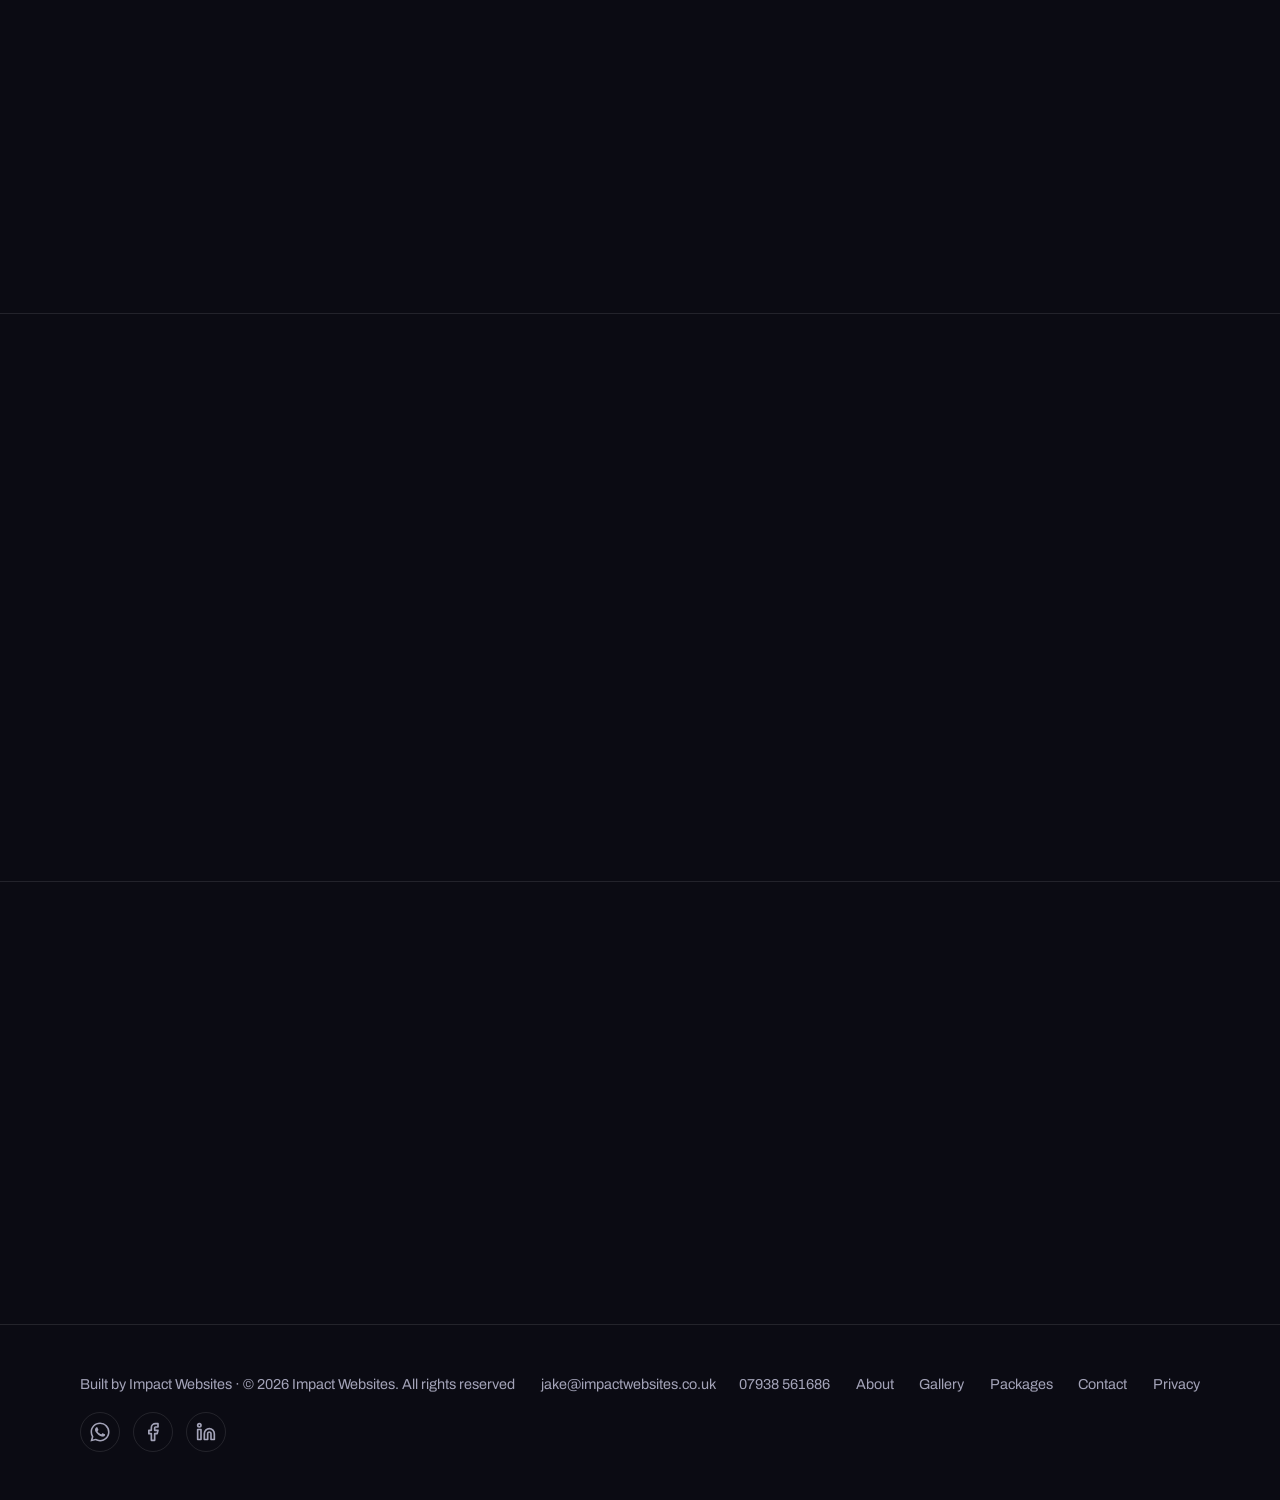
==== commit 4b2038bc: "Strip GPU-heavy decorations on mobile, trim fonts, skip below-fold render Under 820px viewports, hid" ====
--- a/index.html
+++ b/index.html
@@ -34,7 +34,7 @@
   <link rel="preconnect" href="https://fonts.googleapis.com">
   <link rel="preconnect" href="https://fonts.gstatic.com" crossorigin>
   <link rel="preconnect" href="https://images.unsplash.com" crossorigin>
-  <link href="https://fonts.googleapis.com/css2?family=Archivo:wght@300;400;500&family=Instrument+Serif:ital@1&family=Space+Grotesk:wght@400;500;600;700&display=swap" rel="stylesheet">
+  <link href="https://fonts.googleapis.com/css2?family=Archivo:wght@400;500&family=Instrument+Serif:ital@1&family=Space+Grotesk:wght@500;700&display=swap" rel="stylesheet">
   <link rel="stylesheet" href="css/style.css">
 
   <script type="application/ld+json">
@@ -102,7 +102,7 @@
           <div class="stage-showcase" aria-hidden="true">
             <div class="showcase">
               <div class="float-wrap">
-                <img src="https://images.unsplash.com/photo-1531297484001-80022131f5a1?auto=format&fit=crop&w=1000&q=80" alt="" width="1000" height="667" fetchpriority="high" decoding="async">
+                <img src="https://images.unsplash.com/photo-1531297484001-80022131f5a1?auto=format&fit=crop&w=800&q=70" srcset="https://images.unsplash.com/photo-1531297484001-80022131f5a1?auto=format&fit=crop&w=480&q=70 480w, https://images.unsplash.com/photo-1531297484001-80022131f5a1?auto=format&fit=crop&w=800&q=75 800w" sizes="(max-width: 820px) 320px, 480px" alt="" width="800" height="533" fetchpriority="high" decoding="async">
               </div>
               <div class="chip chip-1" style="--fx:-46px; --fy:-34px;">Website rebuilds</div>
               <div class="chip chip-2" style="--fx:26px; --fy:-24px;">Hosting &amp; maintenance</div>
--- a/css/style.css
+++ b/css/style.css
@@ -1499,6 +1499,40 @@
   .about-intro { grid-template-columns: 1fr; }
 }
 
+/* Skip rendering below-the-fold sections until they scroll close.
+   Big paint/layout saving on mobile without touching visuals. */
+main > section:not(:first-of-type),
+main > .marquee {
+  content-visibility: auto;
+  contain-intrinsic-size: 600px;
+}
+
+/* Mobile GPU relief: drop expensive decorations that don't carry the story.
+   Hero motion (mega text opening, chips, showcase image) is preserved. */
+@media (max-width: 820px) {
+  .beams,
+  .sparks,
+  .grid-lines,
+  .mega-echo-2 { display: none; }
+
+  .orb {
+    filter: blur(40px);
+    animation: none;
+    opacity: 0.4;
+  }
+
+  .nav,
+  .nav-links {
+    -webkit-backdrop-filter: none;
+    backdrop-filter: none;
+  }
+  .nav.scrolled { background: rgba(11, 11, 19, 0.92); }
+  .nav-links { background: rgba(11, 11, 19, 0.98); }
+
+  .card,
+  .price-card { backdrop-filter: none; -webkit-backdrop-filter: none; }
+}
+
 /* ---------- reduced motion ---------- */
 
 @media (prefers-reduced-motion: reduce) {
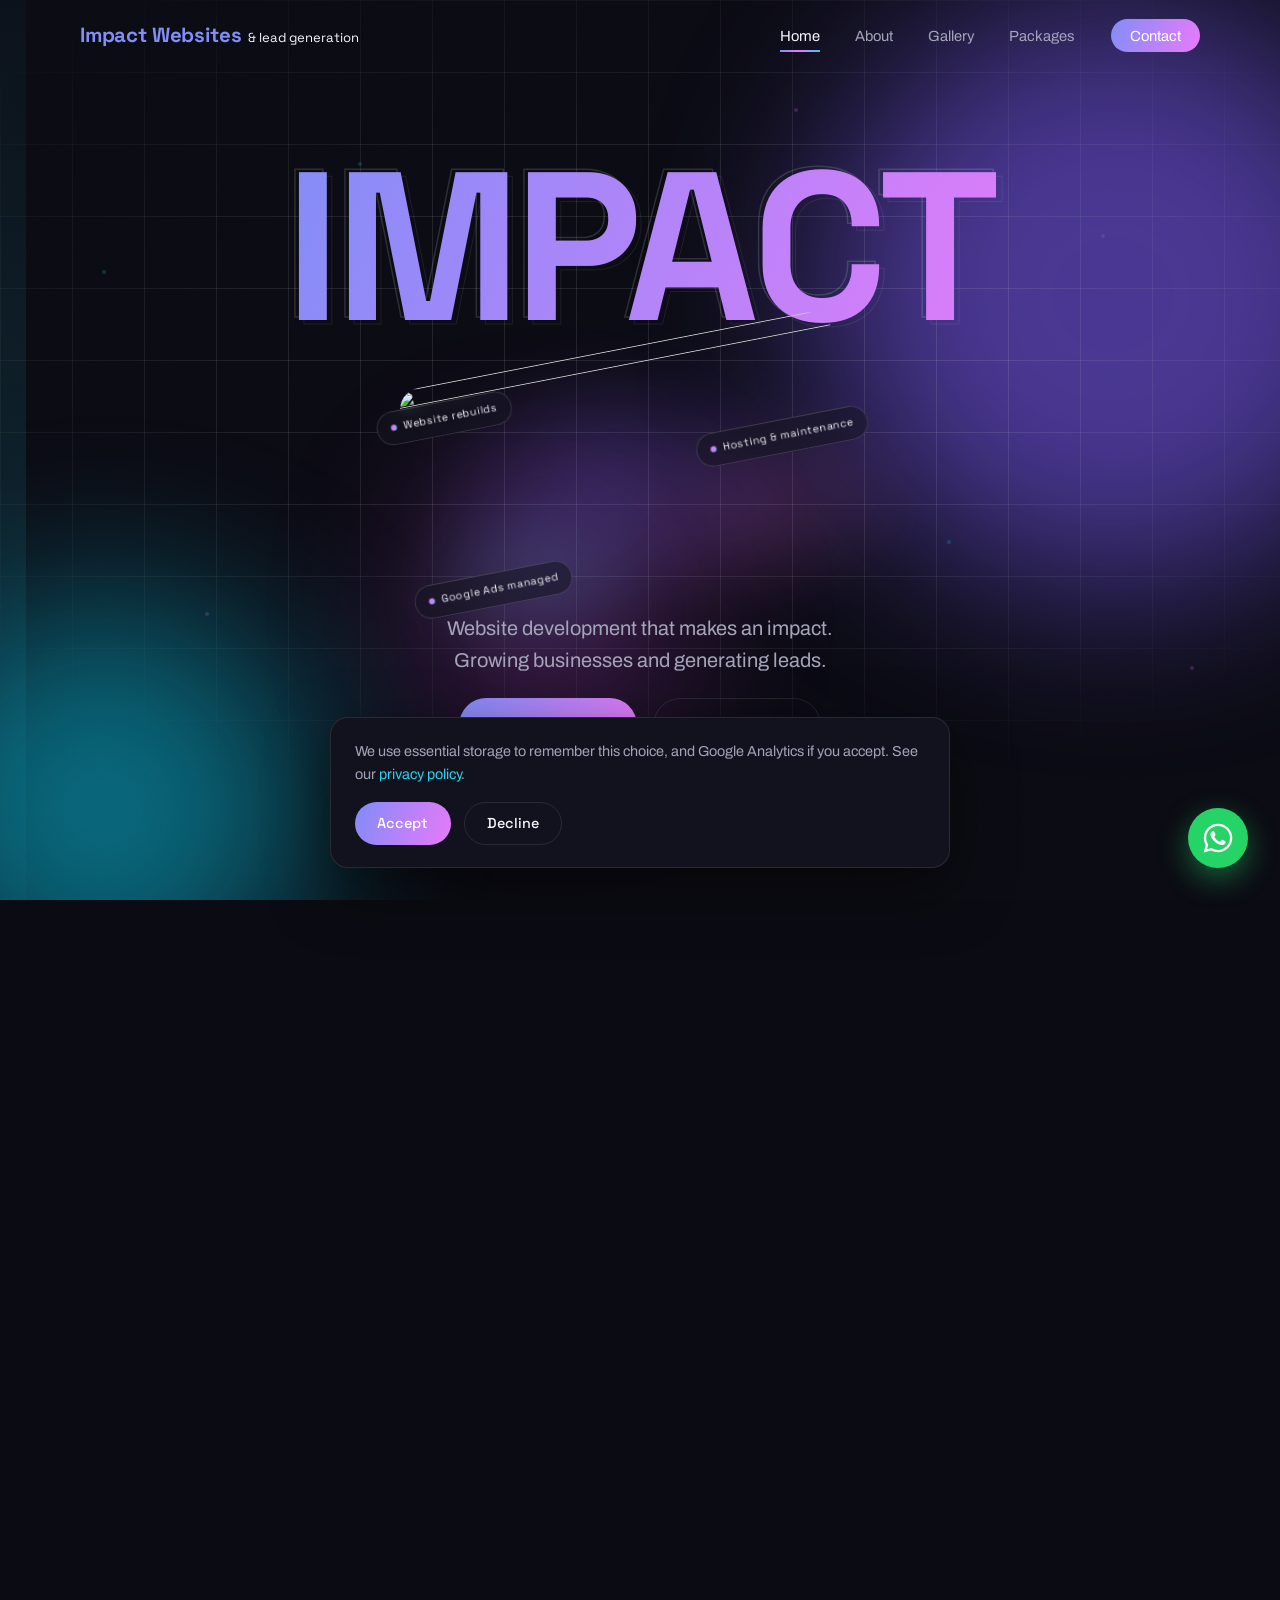
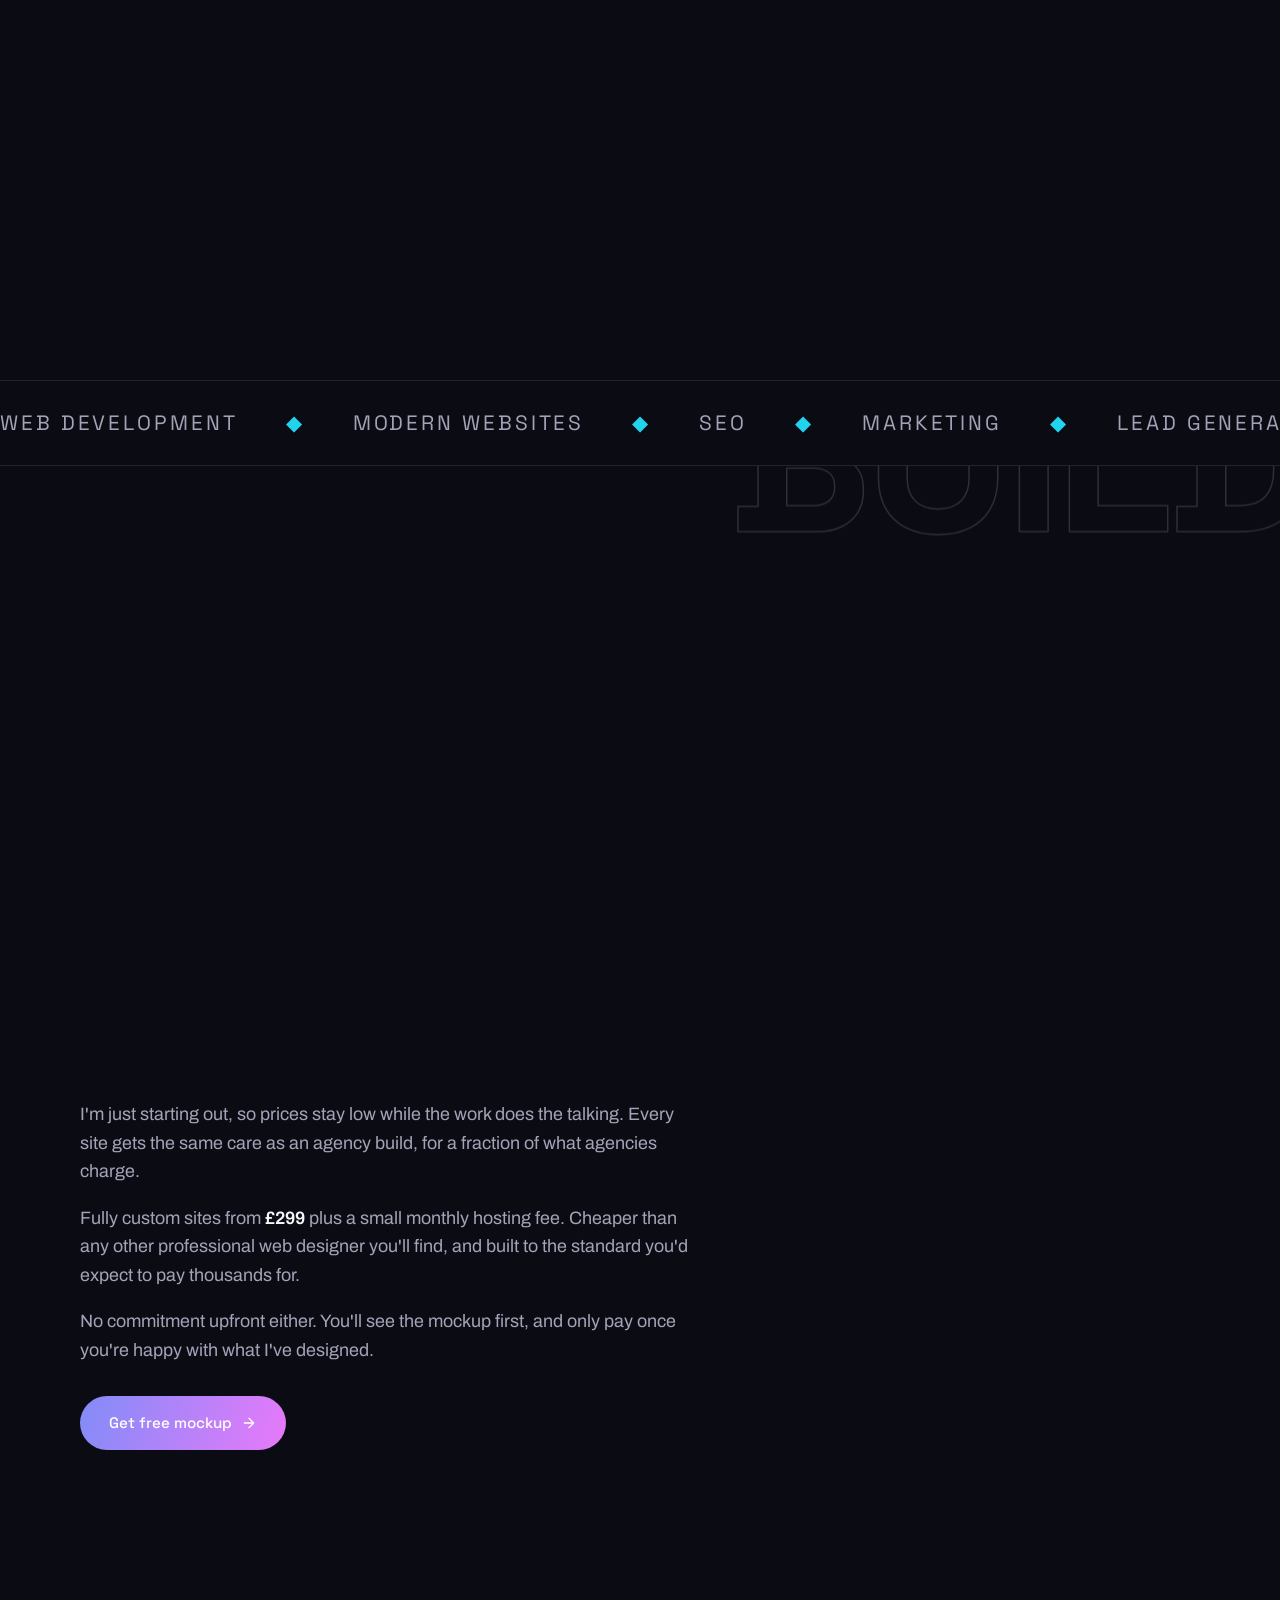
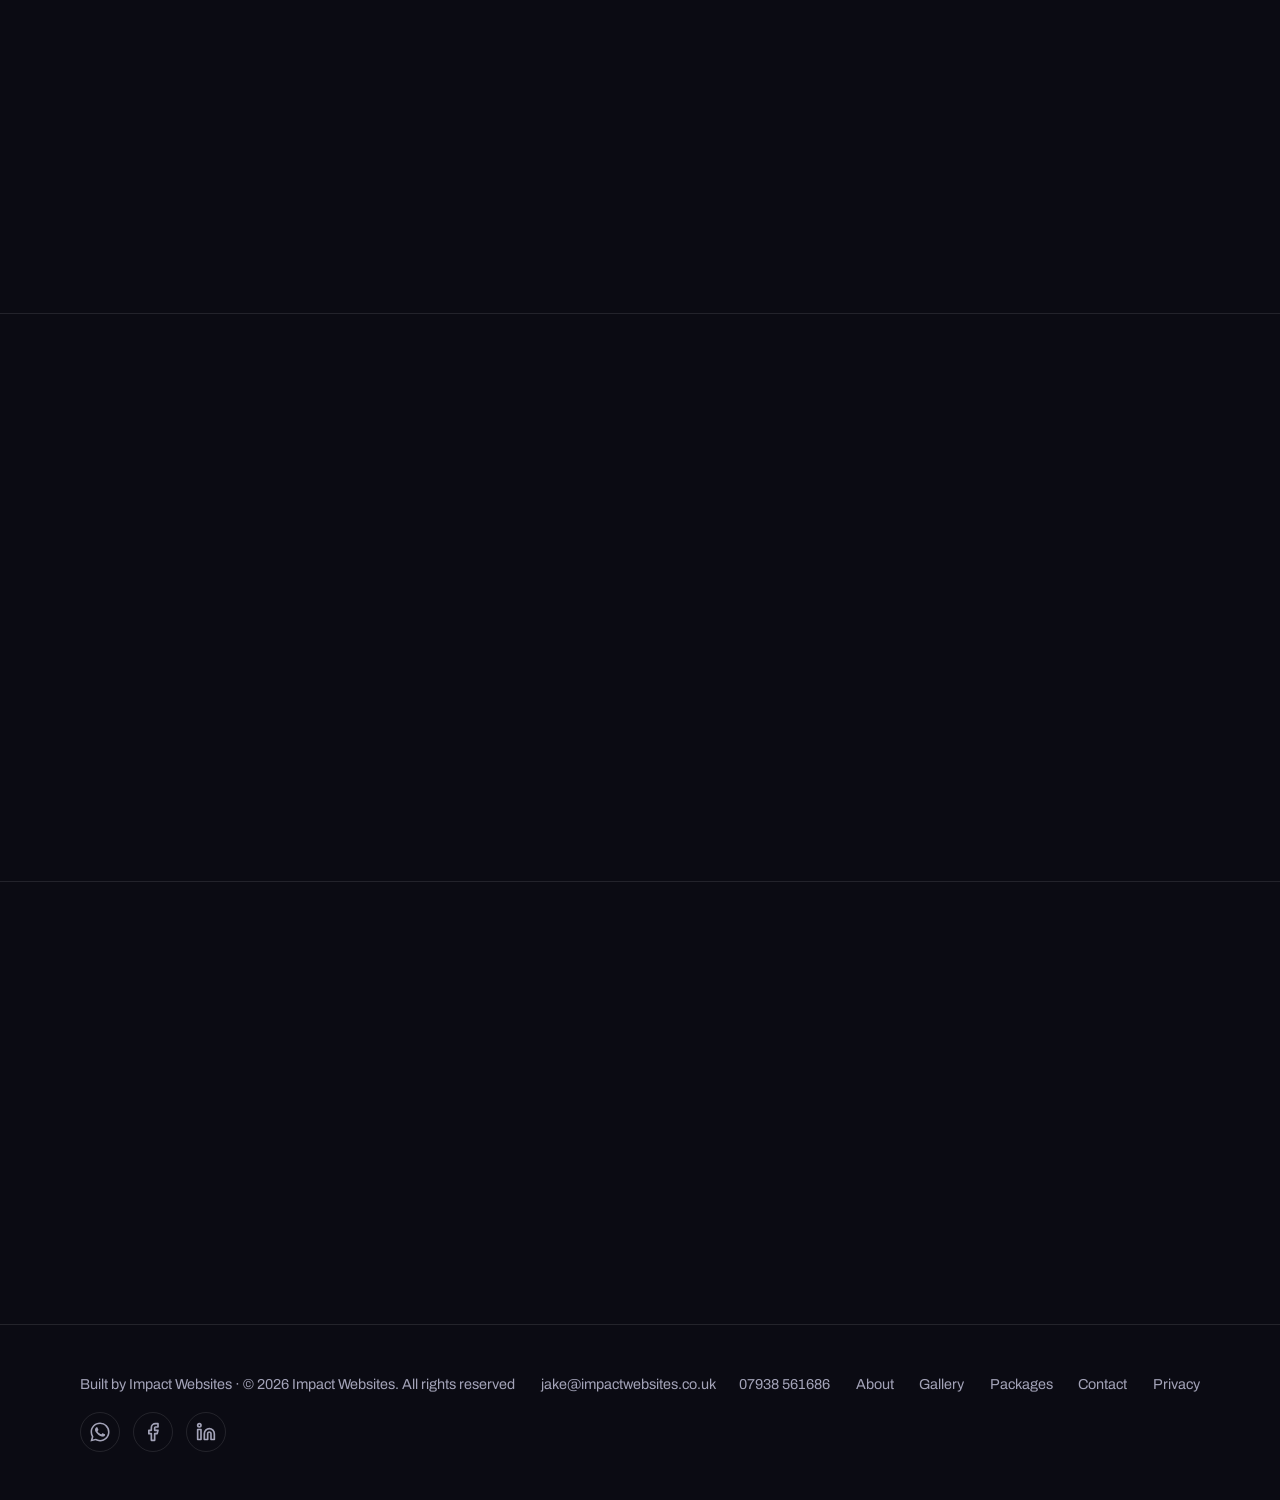
==== commit 1c6af472: "Unblock render on fonts, right-size hero image, fix forced reflow Load Google Fonts non-blocking via" ====
--- a/index.html
+++ b/index.html
@@ -34,8 +34,9 @@
   <link rel="preconnect" href="https://fonts.googleapis.com">
   <link rel="preconnect" href="https://fonts.gstatic.com" crossorigin>
   <link rel="preconnect" href="https://images.unsplash.com" crossorigin>
-  <link href="https://fonts.googleapis.com/css2?family=Archivo:wght@400;500&family=Instrument+Serif:ital@1&family=Space+Grotesk:wght@500;700&display=swap" rel="stylesheet">
   <link rel="stylesheet" href="css/style.css">
+  <link rel="stylesheet" href="https://fonts.googleapis.com/css2?family=Archivo:wght@400;500&family=Instrument+Serif:ital@1&family=Space+Grotesk:wght@500;700&display=swap" media="print" onload="this.media='all'">
+  <noscript><link rel="stylesheet" href="https://fonts.googleapis.com/css2?family=Archivo:wght@400;500&family=Instrument+Serif:ital@1&family=Space+Grotesk:wght@500;700&display=swap"></noscript>
 
   <script type="application/ld+json">
   {
@@ -102,7 +103,7 @@
           <div class="stage-showcase" aria-hidden="true">
             <div class="showcase">
               <div class="float-wrap">
-                <img src="https://images.unsplash.com/photo-1531297484001-80022131f5a1?auto=format&fit=crop&w=800&q=70" srcset="https://images.unsplash.com/photo-1531297484001-80022131f5a1?auto=format&fit=crop&w=480&q=70 480w, https://images.unsplash.com/photo-1531297484001-80022131f5a1?auto=format&fit=crop&w=800&q=75 800w" sizes="(max-width: 820px) 320px, 480px" alt="" width="800" height="533" fetchpriority="high" decoding="async">
+                <img src="https://images.unsplash.com/photo-1531297484001-80022131f5a1?auto=format&fit=crop&w=400&q=70" srcset="https://images.unsplash.com/photo-1531297484001-80022131f5a1?auto=format&fit=crop&w=400&q=70 400w, https://images.unsplash.com/photo-1531297484001-80022131f5a1?auto=format&fit=crop&w=640&q=72 640w, https://images.unsplash.com/photo-1531297484001-80022131f5a1?auto=format&fit=crop&w=800&q=75 800w" sizes="(max-width: 820px) 200px, 480px" alt="" width="800" height="533" fetchpriority="high" decoding="async">
               </div>
               <div class="chip chip-1" style="--fx:-46px; --fy:-34px;">Website rebuilds</div>
               <div class="chip chip-2" style="--fx:26px; --fy:-24px;">Hosting &amp; maintenance</div>
@@ -214,7 +215,7 @@
           </div>
           <input type="range" class="compare-range" min="0" max="100" value="50" aria-label="Drag to compare the previous Bondi Family Dentist website with the Impact Websites rebuild">
         </div>
-        <p class="compare-hint reveal" style="--d:.35s;">Bondi Family Dentist rebuild</p>
+        <p class="compare-hint reveal" style="--d:.35s;">Drag to compare</p>
       </div>
     </section>
 
--- a/css/style.css
+++ b/css/style.css
@@ -1508,8 +1508,9 @@
 }
 
 /* Mobile GPU relief: drop expensive decorations that don't carry the story.
-   Hero motion (mega text opening, chips, showcase image) is preserved. */
-@media (max-width: 820px) {
+   Hero motion (mega text opening, chips, showcase image) is preserved.
+   Gated on pointer:coarse so a narrow desktop window keeps the full look. */
+@media (pointer: coarse) and (max-width: 820px) {
   .beams,
   .sparks,
   .grid-lines,
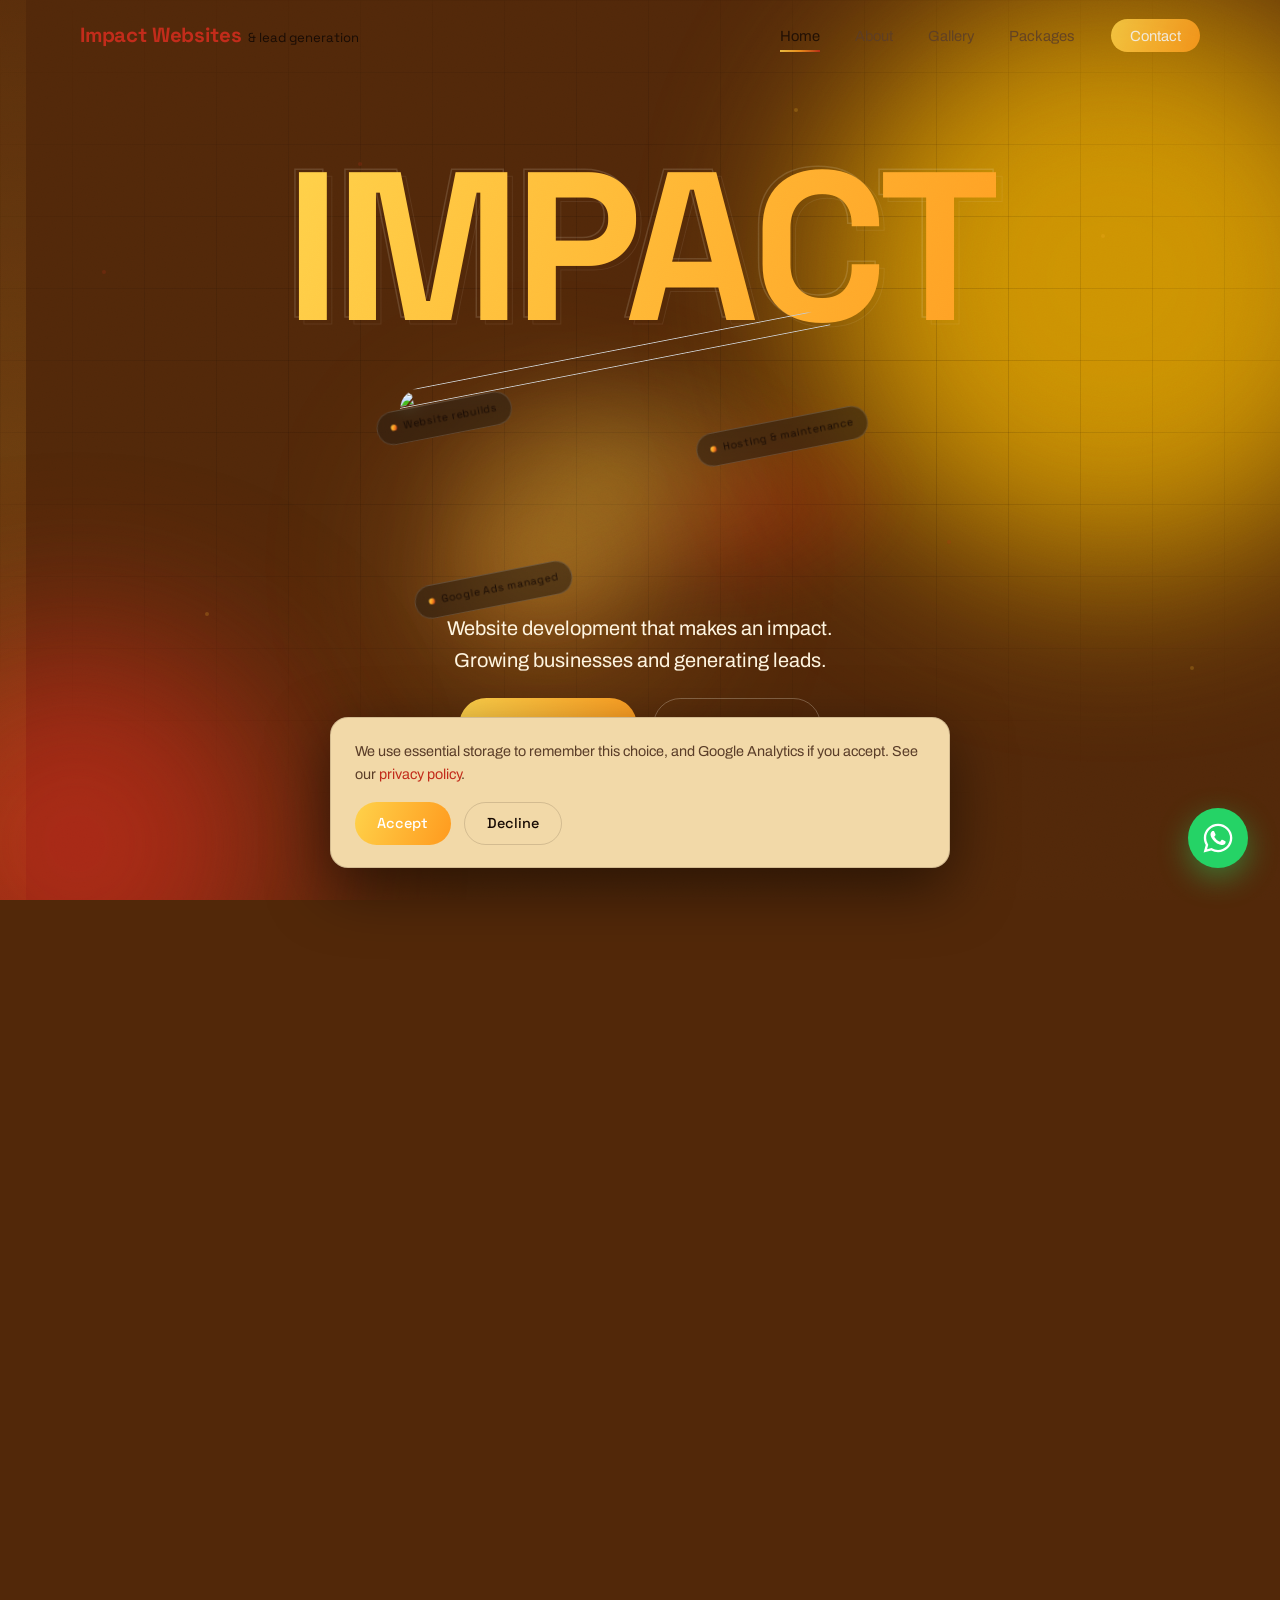
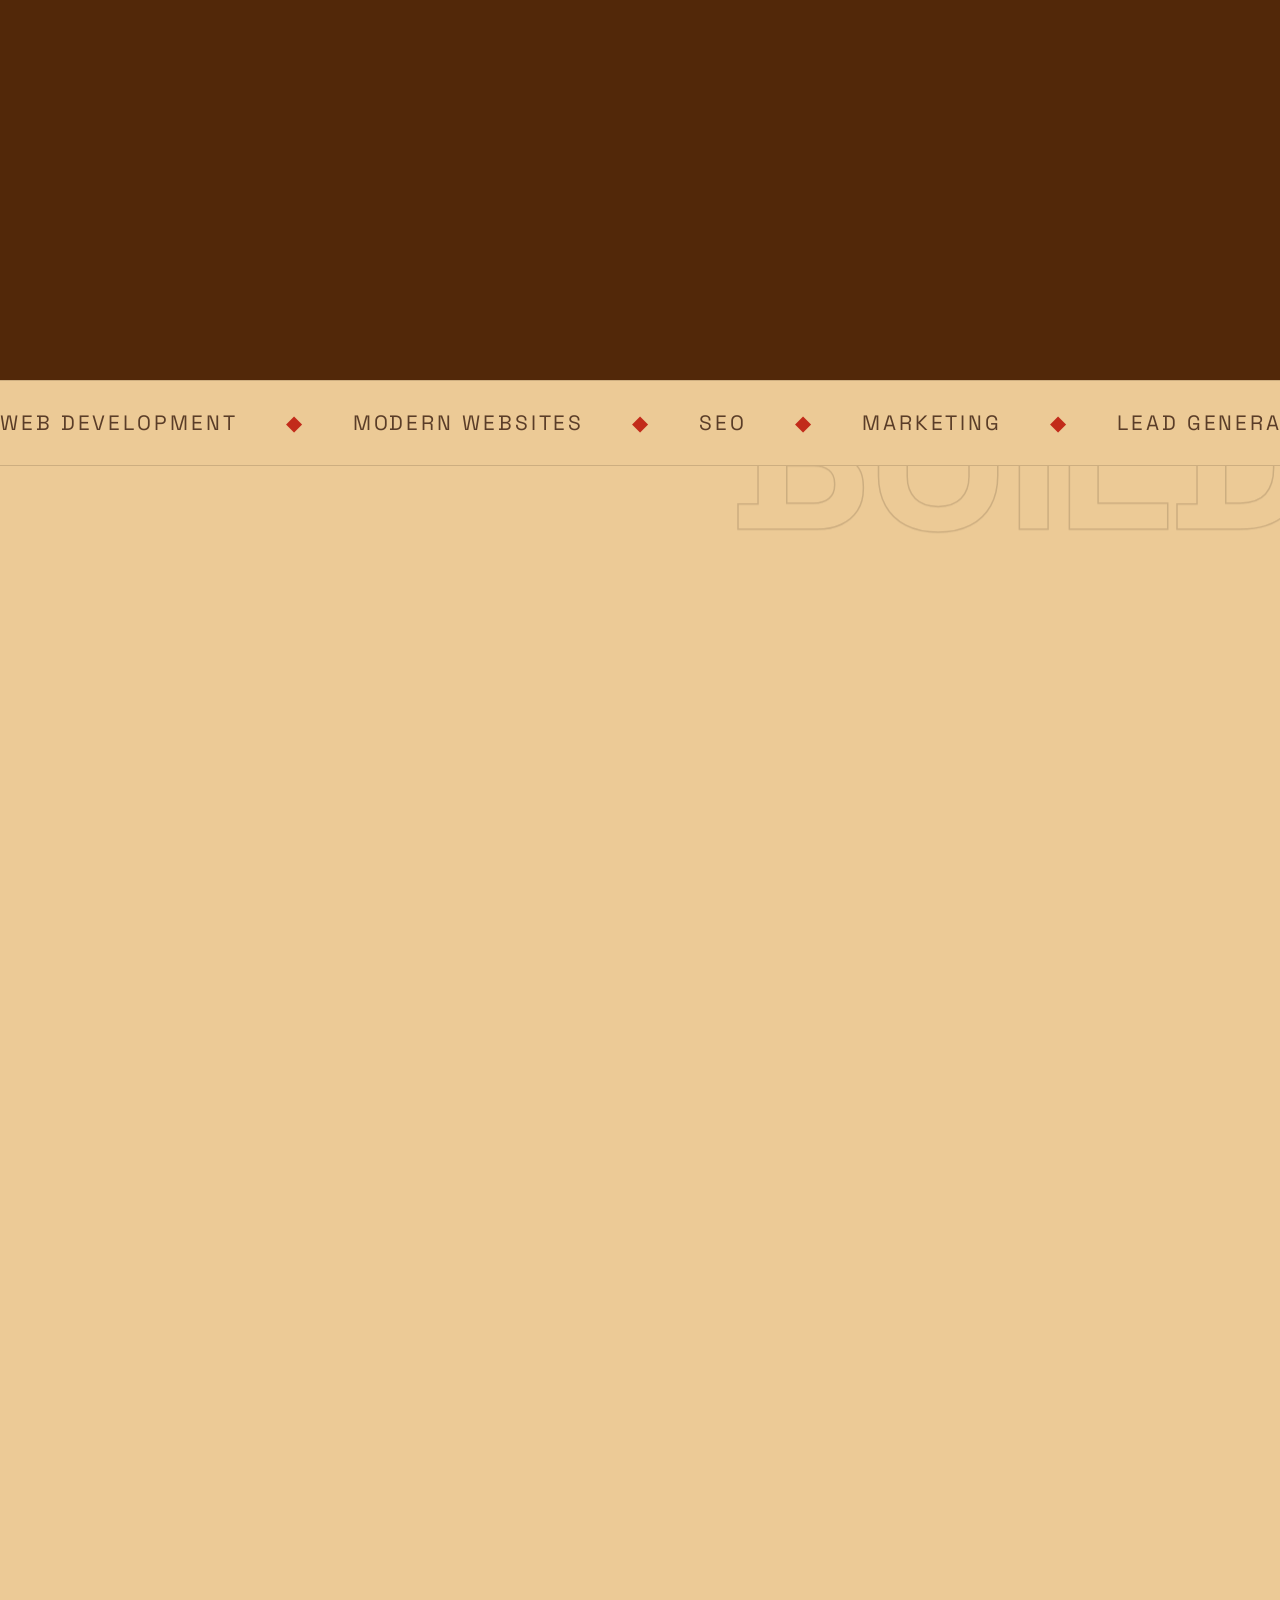
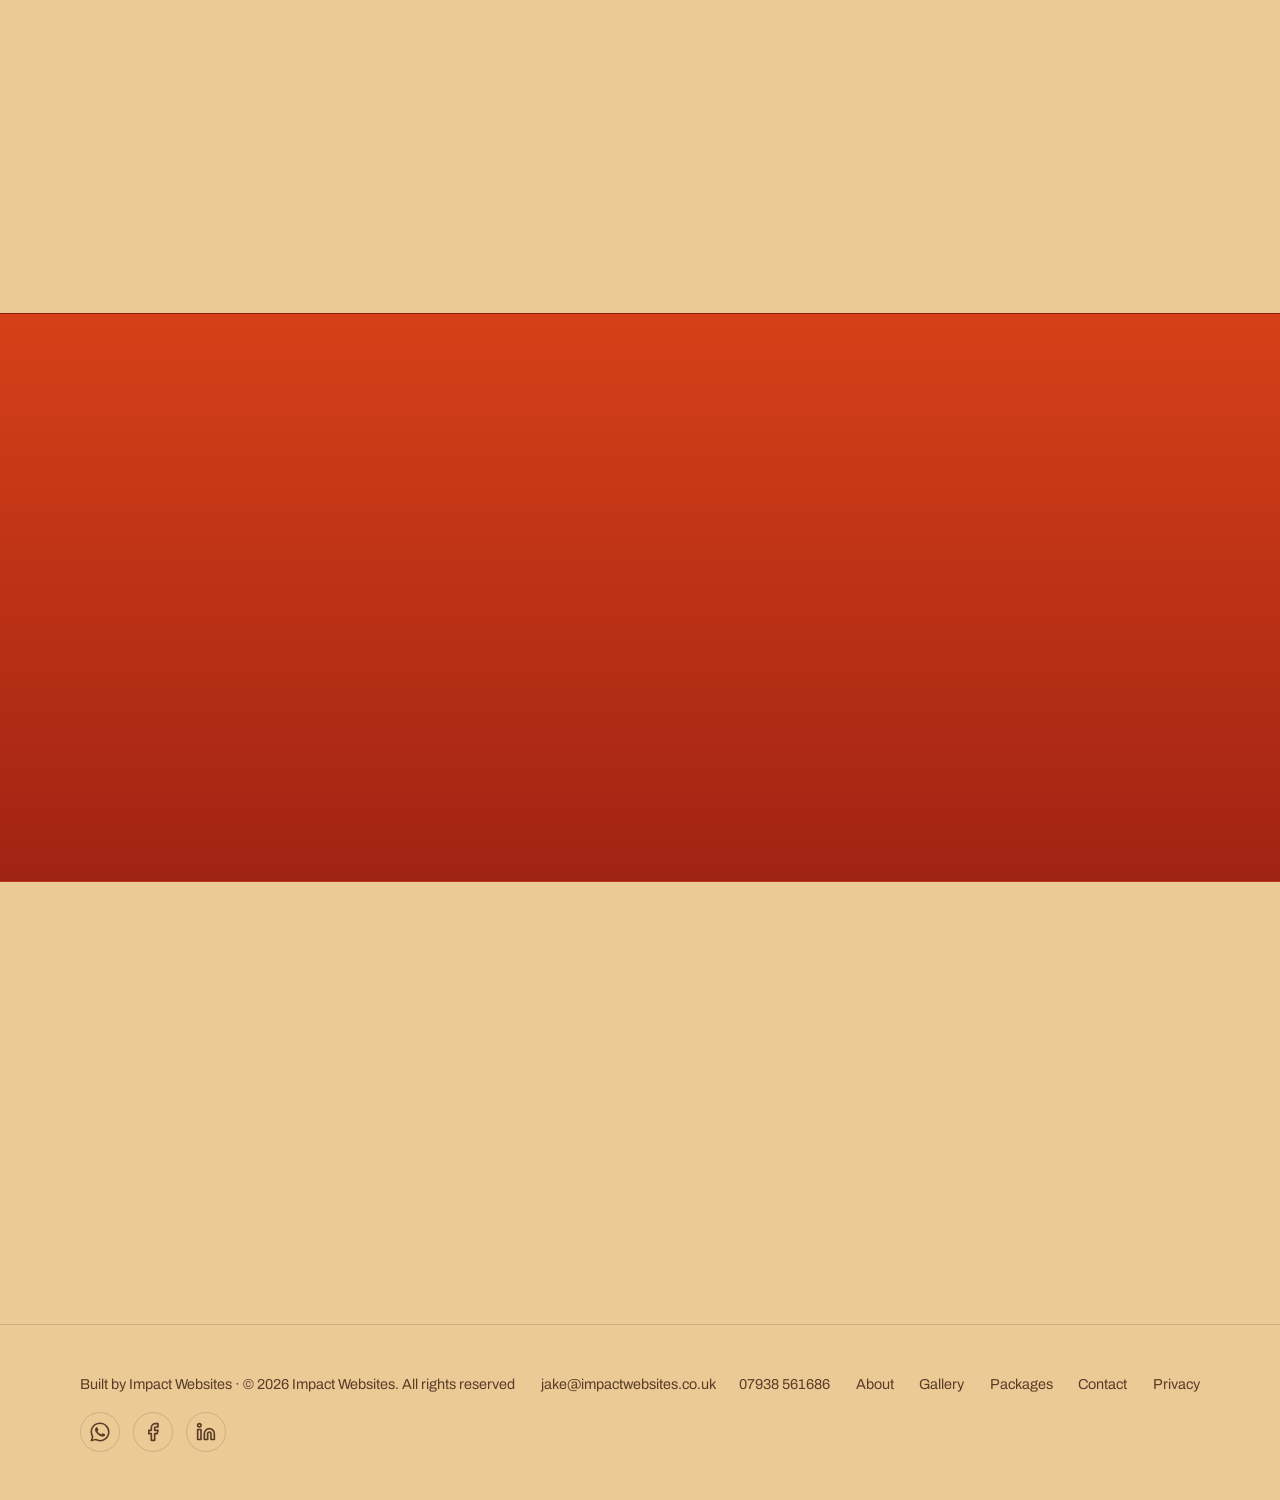
==== commit 6bc2c51f: "Fix sub-page hero layout, bump price to £349, regenerate warm brand assets Removed a .page-hero > * " ====
--- a/index.html
+++ b/index.html
@@ -29,7 +29,7 @@
   <link rel="icon" href="img/favicon-16x16.png" type="image/png" sizes="16x16">
   <link rel="apple-touch-icon" href="img/apple-touch-icon.png">
   <link rel="manifest" href="site.webmanifest">
-  <meta name="theme-color" content="#0b0b13">
+  <meta name="theme-color" content="#522809">
 
   <link rel="preconnect" href="https://fonts.googleapis.com">
   <link rel="preconnect" href="https://fonts.gstatic.com" crossorigin>
@@ -158,7 +158,7 @@
 
         <div class="prose reveal" style="--d:.3s">
           <p>I'm just starting out, so prices stay low while the work does the talking. Every site gets the same care as an agency build, for a fraction of what agencies charge.</p>
-          <p>Fully custom sites from <strong>£299</strong> plus a small monthly hosting fee. Cheaper than any other professional web designer you'll find, and built to the standard you'd expect to pay thousands for.</p>
+          <p>Fully custom sites from <strong>£349</strong> plus a small monthly hosting fee. Cheaper than any other professional web designer you'll find, and built to the standard you'd expect to pay thousands for.</p>
           <p>No commitment upfront either. You'll see the mockup first, and only pay once you're happy with what I've designed.</p>
         </div>
 
--- a/css/style.css
+++ b/css/style.css
@@ -3,15 +3,19 @@
    ============================================================ */
 
 :root {
-  --bg: #0b0b13;
-  --bg-raised: #12121e;
-  --ink: #f6f6fa;
-  --ink-dim: #a3a3b8;
-  --line: rgba(255, 255, 255, 0.1);
-  --accent: #818cf8;
-  --accent-2: #22d3ee;
-  --accent-3: #e879f9;
-  --grad: linear-gradient(110deg, #818cf8, #e879f9, #22d3ee);
+  --bg: #ecca96;              /* peachy beige body (midway) */
+  --bg-hero: #522809;         /* deep warm brown hero base */
+  --bg-raised: #f2d9a8;       /* warm off-white peach card surface */
+  --ink: #180b04;             /* very dark brown text on body */
+  --ink-dim: #5a3d28;         /* mid-brown body text */
+  --ink-inv: #fff5e0;         /* cream text on dark hero */
+  --ink-dim-inv: #f0d29c;     /* peach dim text on dark hero */
+  --line: rgba(24, 11, 4, 0.14);
+  --line-inv: rgba(255, 245, 224, 0.16);
+  --accent: #ffb232;          /* shiny gold */
+  --accent-2: #c22b1a;        /* blood orange/red (was teal) */
+  --accent-3: #ffc233;        /* warm amber-yellow (not green-yellow) */
+  --grad: linear-gradient(110deg, #ffd24a, #ff9a1e, #c22b1a); /* warm yellow → orange → blood red */
   --font-display: "Space Grotesk", sans-serif;
   --font-body: "Archivo", sans-serif;
   --font-serif: "Instrument Serif", Georgia, serif;
@@ -49,7 +53,43 @@
 
 img, svg { display: block; max-width: 100%; }
 
-::selection { background: var(--accent); color: #fff; }
+::selection { background: var(--accent); color: var(--bg-hero); }
+
+/* ---------- warm-metal palette: bright hero / off-white body ---------- */
+
+.pin-wrap,
+.hero {
+  background: var(--bg-hero);
+  color: var(--ink-inv);
+}
+
+.pin-wrap .lede,
+.hero .lede { color: var(--ink-inv); opacity: 0.92; }
+.page-hero .lede { color: var(--ink-inv); opacity: 0.92; }
+.banner .lede { color: rgba(255, 245, 232, 0.85); }
+
+.hero .btn-ghost { color: var(--ink-inv); border-color: rgba(255, 245, 224, 0.28); }
+
+.banner {
+  background: linear-gradient(180deg, #d64018 0%, #a12313 100%);
+  color: #fff5e8;
+}
+.banner .stat p { color: rgba(255, 245, 232, 0.8); }
+.banner .grad-text { background: linear-gradient(110deg, #ffdd66, #ffb232); -webkit-background-clip: text; background-clip: text; }
+.banner .outline-text { -webkit-text-stroke: 2px #fff5e8; }
+
+/* nav on hero (dark warm brown): cream text */
+.nav .brand,
+.nav .brand-sub { color: var(--ink-inv); }
+.nav-links a { color: var(--ink-inv); opacity: 0.85; }
+.nav-links a:hover { color: var(--accent-3); opacity: 1; }
+
+/* nav on body (peachy beige): dark brown text */
+.nav.scrolled { background: rgba(247, 229, 189, 0.94); border-bottom-color: var(--line); }
+.nav.scrolled .brand,
+.nav.scrolled .brand-sub { color: var(--ink); }
+.nav.scrolled .nav-links a { color: var(--ink); opacity: 0.9; }
+.nav.scrolled .nav-links a:hover { color: var(--accent-2); opacity: 1; }
 
 .visually-hidden {
   position: absolute;
@@ -156,7 +196,7 @@
   line-height: 1;
   letter-spacing: -0.03em;
   color: transparent;
-  -webkit-text-stroke: 1.5px rgba(255, 255, 255, 0.15);
+  -webkit-text-stroke: 1.5px rgba(24, 11, 4, 0.15);
   white-space: nowrap;
   pointer-events: none;
   user-select: none;
@@ -195,7 +235,7 @@
 }
 
 .nav.scrolled {
-  background: rgba(11, 11, 19, 0.72);
+  background: rgba(247, 229, 189, 0.94);
   -webkit-backdrop-filter: blur(16px);
   backdrop-filter: blur(16px);
   border-bottom-color: var(--line);
@@ -219,7 +259,7 @@
   gap: 0.4rem;
 }
 
-.brand .brand-name { color: var(--accent); font-weight: 700; font-size: 1.28rem; }
+.brand .brand-name { color: var(--accent-2); font-weight: 700; font-size: 1.28rem; }
 .brand .brand-sub {
   color: var(--ink);
   font-weight: 400;
@@ -275,7 +315,7 @@
 }
 
 .nav-links a.nav-cta::after { display: none; }
-.nav-links a.nav-cta:hover { box-shadow: 0 8px 24px rgba(129, 140, 248, 0.45); }
+.nav-links a.nav-cta:hover { box-shadow: 0 8px 24px rgba(245, 178, 107, 0.45); }
 .nav-links a.nav-cta[aria-current="page"] { color: #fff; }
 
 .nav-toggle {
@@ -324,16 +364,16 @@
 }
 
 .btn-primary:hover {
-  box-shadow: 0 12px 36px rgba(129, 140, 248, 0.45);
+  box-shadow: 0 12px 36px rgba(245, 178, 107, 0.45);
 }
 
 /* pulsing halo, focal attention, one per page */
 .btn-pulse { animation: grad-shift 8s ease-in-out infinite, halo 2.8s ease-out infinite; }
 
 @keyframes halo {
-  0% { box-shadow: 0 0 0 0 rgba(129, 140, 248, 0.5); }
-  70% { box-shadow: 0 0 0 16px rgba(129, 140, 248, 0); }
-  100% { box-shadow: 0 0 0 0 rgba(129, 140, 248, 0); }
+  0% { box-shadow: 0 0 0 0 rgba(245, 178, 107, 0.5); }
+  70% { box-shadow: 0 0 0 16px rgba(245, 178, 107, 0); }
+  100% { box-shadow: 0 0 0 0 rgba(245, 178, 107, 0); }
 }
 
 .btn-ghost {
@@ -369,42 +409,44 @@
 
 .hero .lede { margin-top: 1.5rem; }
 
-/* floating gradient orbs, parallax layers, breathing hue drift */
+/* floating gradient orbs, parallax layers */
 
 .orb {
   position: absolute;
   border-radius: 50%;
   filter: blur(90px);
-  opacity: 0.55;
+  opacity: 0.72;
   pointer-events: none;
   z-index: 1;
-  animation: orb-breathe 11s ease-in-out infinite alternate;
-}
-
-@keyframes orb-breathe {
-  from { filter: blur(90px) hue-rotate(0deg); opacity: 0.45; }
-  to { filter: blur(105px) hue-rotate(40deg); opacity: 0.68; }
-}
-
+}
+
+/* top-right: normal warm yellow → orange, cycles over time */
 .orb-a {
   width: 46vw; height: 46vw;
   min-width: 340px; min-height: 340px;
-  background: #7c5cfa;
+  background: #ffbf00;
   top: -12%; right: -10%;
-}
-
+  animation: orb-a-shift 14s ease-in-out infinite alternate;
+}
+@keyframes orb-a-shift {
+  0%   { background: #ffbf00; opacity: 0.85; }
+  50%  { background: #ff9a1e; opacity: 0.9; }
+  100% { background: #ff7a1a; opacity: 0.85; }
+}
+
+/* bottom-left: blood orange/red, stays put */
 .orb-b {
   width: 32vw; height: 32vw;
   min-width: 260px; min-height: 260px;
-  background: #06b6d4;
-  bottom: -8%; left: -8%;
-  animation-duration: 14s;
+  background: #c22b1a;
+  bottom: -10%; left: -10%;
+  opacity: 0.8;
 }
 
 .orb-c {
   width: 18vw; height: 18vw;
   min-width: 160px; min-height: 160px;
-  background: #d946ef;
+  background: #ffb232;
   top: 30%; left: 34%;
   opacity: 0.35;
   animation-duration: 9s;
@@ -494,7 +536,7 @@
 
 .card:hover {
   transform: translateY(-6px);
-  border-color: rgba(129, 140, 248, 0.55);
+  border-color: rgba(245, 178, 107, 0.55);
 }
 
 .card .icon {
@@ -502,7 +544,7 @@
   display: grid;
   place-items: center;
   border-radius: 12px;
-  background: rgba(129, 140, 248, 0.16);
+  background: rgba(245, 178, 107, 0.16);
   color: var(--accent-2);
   margin-bottom: 1.3rem;
   transition: transform 0.35s var(--ease-out), background 0.35s;
@@ -510,7 +552,7 @@
 
 .card:hover .icon {
   transform: rotate(-8deg) scale(1.12);
-  background: rgba(232, 121, 249, 0.18);
+  background: rgba(236, 91, 91, 0.18);
 }
 
 .card p { color: var(--ink-dim); font-size: 0.95rem; margin-top: 0.5rem; }
@@ -530,9 +572,9 @@
   inset: -30% 0;
   z-index: 0;
   background:
-    radial-gradient(ellipse 60% 50% at 18% 50%, rgba(129, 140, 248, 0.3), transparent 65%),
-    radial-gradient(ellipse 45% 45% at 55% 40%, rgba(232, 121, 249, 0.16), transparent 65%),
-    radial-gradient(ellipse 50% 45% at 85% 50%, rgba(34, 211, 238, 0.2), transparent 65%);
+    radial-gradient(ellipse 60% 55% at 18% 50%, rgba(255, 153, 102, 0.42), transparent 65%),
+    radial-gradient(ellipse 50% 45% at 55% 40%, rgba(255, 95, 158, 0.28), transparent 65%),
+    radial-gradient(ellipse 55% 50% at 85% 55%, rgba(255, 209, 140, 0.3), transparent 65%);
 }
 
 .banner .wrap { position: relative; z-index: 1; }
@@ -576,14 +618,30 @@
 /* ---------- page hero (sub-pages) ---------- */
 
 .page-hero {
+  position: relative;
   min-height: 62dvh;
   display: flex;
   align-items: flex-end;
   padding-bottom: clamp(3rem, 8vh, 5rem);
   overflow: hidden;
-}
-
-.page-hero .hero-inner { padding-top: calc(var(--nav-h) + 3rem); }
+  color: var(--ink-inv);
+  background: var(--bg-hero);
+}
+
+/* golden-hour lights: bright yellow-gold top-right, blood orange bottom-left */
+.page-hero::before {
+  content: "";
+  position: absolute;
+  inset: 0;
+  z-index: 0;
+  background:
+    radial-gradient(ellipse 55% 55% at 88% 10%, rgba(255, 216, 74, 0.55), transparent 65%),
+    radial-gradient(ellipse 50% 50% at 88% 15%, rgba(255, 178, 50, 0.35), transparent 65%),
+    radial-gradient(ellipse 55% 55% at 8% 92%, rgba(194, 43, 26, 0.55), transparent 65%);
+  pointer-events: none;
+}
+
+.page-hero .hero-inner { position: relative; z-index: 1; padding-top: calc(var(--nav-h) + 3rem); }
 
 /* ---------- gallery ---------- */
 
@@ -638,7 +696,7 @@
 .tile .tile-label h3 { margin-top: 0.2rem; }
 
 /* placeholder gradient for the gallery tile */
-.g5 { background: linear-gradient(135deg, #0d9488, #a5b4fc); }
+.g5 { background: linear-gradient(135deg, #c9422e, #f5c164); }
 
 /* ---------- packages ---------- */
 
@@ -663,12 +721,12 @@
 .price-card:hover { transform: translateY(-8px); }
 
 .price-card.featured {
-  border-color: rgba(129, 140, 248, 0.6);
+  border-color: rgba(245, 178, 107, 0.6);
   background:
     linear-gradient(var(--bg-raised), var(--bg-raised)) padding-box,
     var(--grad) border-box;
   border: 1px solid transparent;
-  box-shadow: 0 24px 60px rgba(129, 140, 248, 0.22);
+  box-shadow: 0 24px 60px rgba(245, 178, 107, 0.22);
 }
 
 /* small tab pinned to the top edge of the card */
@@ -688,8 +746,8 @@
   white-space: nowrap;
 }
 
-.price-badge.popular { background: var(--accent); color: #0b0b13; }
-.price-badge.growth { background: var(--accent-2); color: #0b0b13; }
+.price-badge.popular { background: var(--accent); color: #1c1108; }
+.price-badge.growth { background: var(--accent-2); color: #1c1108; }
 
 .price-card .tier {
   font-family: var(--font-display);
@@ -793,7 +851,7 @@
 .field textarea:focus {
   outline: none;
   border-color: var(--accent);
-  box-shadow: 0 0 0 3px rgba(129, 140, 248, 0.25);
+  box-shadow: 0 0 0 3px rgba(245, 178, 107, 0.25);
 }
 
 .contact-line {
@@ -837,7 +895,7 @@
   content: "";
   position: absolute;
   inset: 0;
-  background: linear-gradient(160deg, rgba(129, 140, 248, 0.18), transparent 55%, rgba(232, 121, 249, 0.14));
+  background: linear-gradient(160deg, rgba(245, 178, 107, 0.18), transparent 55%, rgba(236, 91, 91, 0.14));
 }
 
 /* ---------- stats ---------- */
@@ -979,7 +1037,7 @@
   letter-spacing: 0.14em;
   padding: 0.4rem 0.9rem;
   border-radius: 999px;
-  background: rgba(11, 11, 19, 0.65);
+  background: rgba(82, 40, 9, 0.65);
   -webkit-backdrop-filter: blur(6px);
   backdrop-filter: blur(6px);
   border: 1px solid var(--line);
@@ -1164,11 +1222,11 @@
 
 .glow {
   position: relative;
-  /* hue drifts with horizontal pointer position (--xp set on <html>) */
-  --hue: calc(200 + var(--xp, 0.5) * 140);
+  /* hue drifts within warm gold→orange range (20–50) */
+  --hue: calc(20 + var(--xp, 0.5) * 30);
   background-image: radial-gradient(
     320px 320px at calc(var(--lx, -400) * 1px) calc(var(--ly, -400) * 1px),
-    hsl(var(--hue) 95% 70% / 0.1),
+    hsl(var(--hue) 90% 60% / 0.14),
     transparent 70%
   );
 }
@@ -1181,7 +1239,7 @@
   padding: 1px;
   background: radial-gradient(
     200px 200px at calc(var(--lx, -400) * 1px) calc(var(--ly, -400) * 1px),
-    hsl(var(--hue) 98% 68% / 0.95),
+    hsl(var(--hue) 95% 55% / 0.9),
     transparent 100%
   );
   -webkit-mask: linear-gradient(#fff 0 0) content-box, linear-gradient(#fff 0 0);
@@ -1261,7 +1319,7 @@
   inset: 0;
   z-index: 0;
   color: transparent;
-  -webkit-text-stroke: 1.5px rgba(255, 255, 255, 0.14);
+  -webkit-text-stroke: 1.5px rgba(255, 245, 224, 0.14);
   transform: translate(calc(var(--mx, 0) * -10px - 4px), calc(var(--my, 0) * -7px - 3px));
   transition: transform 0.6s var(--ease-out);
   pointer-events: none;
@@ -1269,7 +1327,7 @@
 }
 
 .mega-echo-2 {
-  -webkit-text-stroke: 1px rgba(255, 255, 255, 0.08);
+  -webkit-text-stroke: 1px rgba(255, 245, 224, 0.08);
   transform: translate(calc(var(--mx, 0) * 12px + 5px), calc(var(--my, 0) * 9px + 4px));
 }
 
@@ -1314,20 +1372,20 @@
   left: -12%;
   width: 130px;
   height: 150%;
-  background: linear-gradient(180deg, transparent, rgba(129, 140, 248, 0.14), transparent);
+  background: linear-gradient(180deg, transparent, rgba(255, 194, 51, 0.20), transparent);
   animation: beam-sweep 13s linear infinite;
 }
 
 .beams i:nth-child(2) {
   width: 90px;
-  background: linear-gradient(180deg, transparent, rgba(232, 121, 249, 0.1), transparent);
+  background: linear-gradient(180deg, transparent, rgba(194, 43, 26, 0.16), transparent);
   animation-duration: 17s;
   animation-delay: -6s;
 }
 
 .beams i:nth-child(3) {
   width: 180px;
-  background: linear-gradient(180deg, transparent, rgba(34, 211, 238, 0.1), transparent);
+  background: linear-gradient(180deg, transparent, rgba(255, 178, 50, 0.15), transparent);
   animation-duration: 21s;
   animation-delay: -12s;
 }
@@ -1383,9 +1441,9 @@
   inset: -22%;
   z-index: 0;
   background:
-    radial-gradient(50% 50% at 45% 45%, hsl(255 90% 66% / 0.5), transparent 70%),
-    radial-gradient(40% 40% at 70% 60%, hsl(300 90% 70% / 0.35), transparent 70%),
-    radial-gradient(35% 35% at 30% 65%, hsl(190 95% 65% / 0.3), transparent 70%);
+    radial-gradient(50% 50% at 45% 45%, hsl(45 100% 62% / 0.55), transparent 70%),
+    radial-gradient(40% 40% at 70% 60%, hsl(8 88% 50% / 0.45), transparent 70%),
+    radial-gradient(35% 35% at 30% 65%, hsl(38 100% 62% / 0.4), transparent 70%);
   filter: blur(30px);
   opacity: calc(0.55 + var(--p, 0) * 0.45);
   transform: scale(calc(0.9 + var(--p, 0) * 0.3));
@@ -1423,7 +1481,7 @@
   padding: 0.55rem 1rem;
   border-radius: 999px;
   border: 1px solid rgba(255, 255, 255, 0.16);
-  background: rgba(18, 18, 30, 0.55);
+  background: rgba(38, 26, 16, 0.55);
   -webkit-backdrop-filter: blur(10px);
   backdrop-filter: blur(10px);
   font-family: var(--font-display);
@@ -1478,7 +1536,7 @@
     align-items: center;
     justify-content: center;
     gap: 2.4rem;
-    background: rgba(11, 11, 19, 0.96);
+    background: rgba(82, 40, 9, 0.96);
     -webkit-backdrop-filter: blur(20px);
     backdrop-filter: blur(20px);
     transform: translateY(-100%);
@@ -1527,8 +1585,8 @@
     -webkit-backdrop-filter: none;
     backdrop-filter: none;
   }
-  .nav.scrolled { background: rgba(11, 11, 19, 0.92); }
-  .nav-links { background: rgba(11, 11, 19, 0.98); }
+  .nav.scrolled { background: rgba(82, 40, 9, 0.92); }
+  .nav-links { background: rgba(82, 40, 9, 0.98); }
 
   .card,
   .price-card { backdrop-filter: none; -webkit-backdrop-filter: none; }
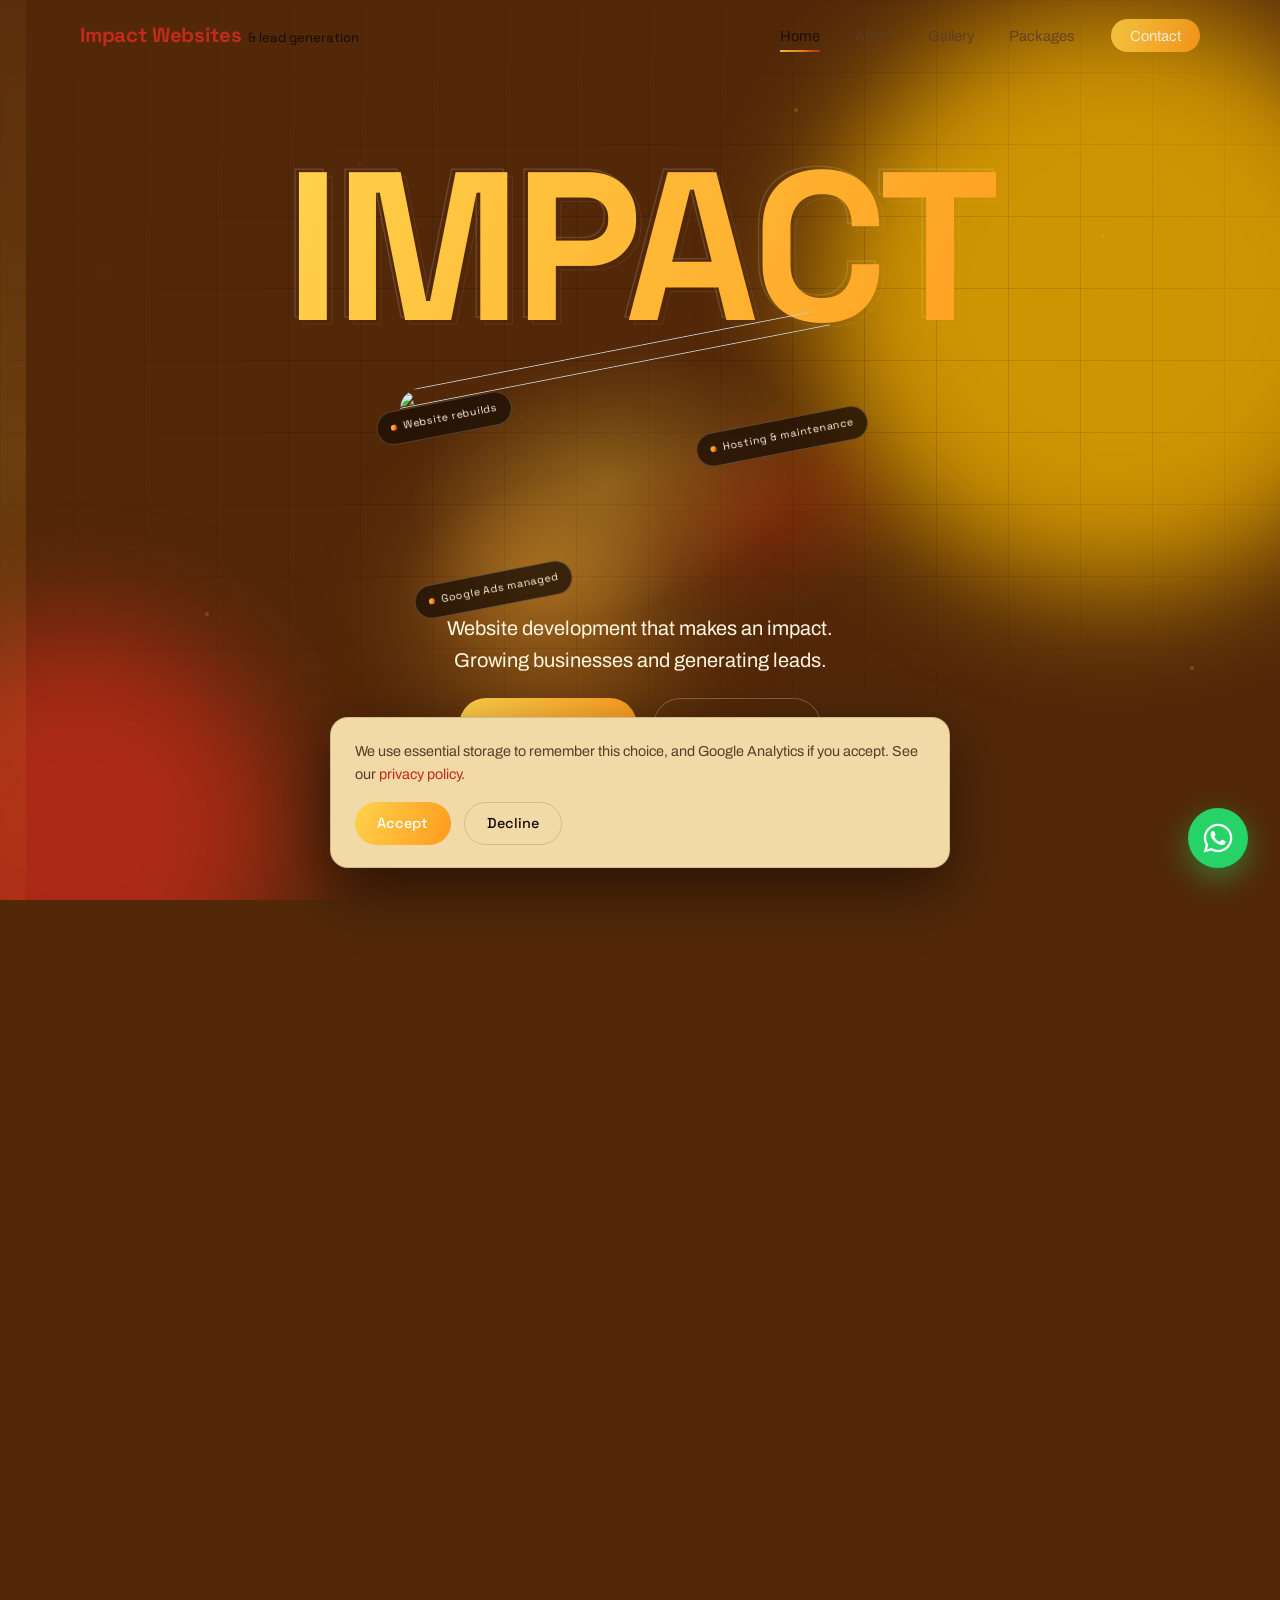
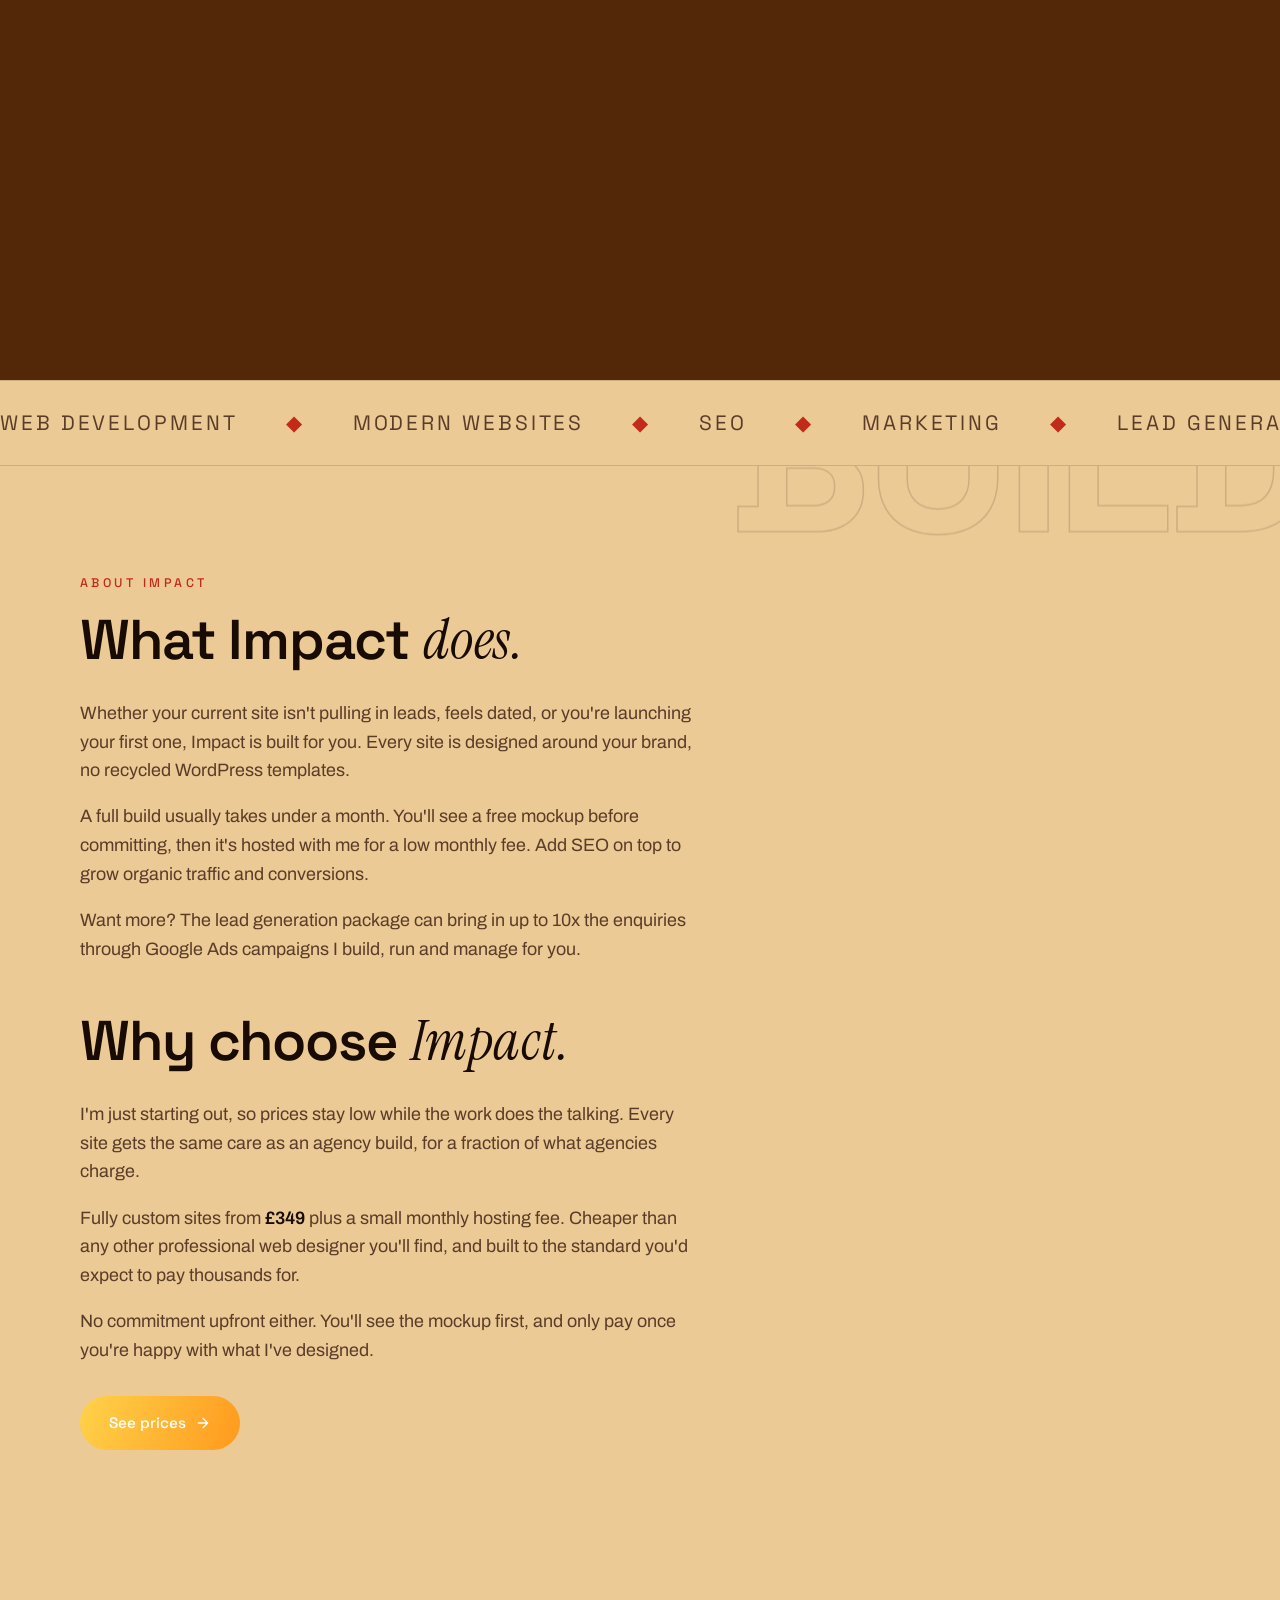
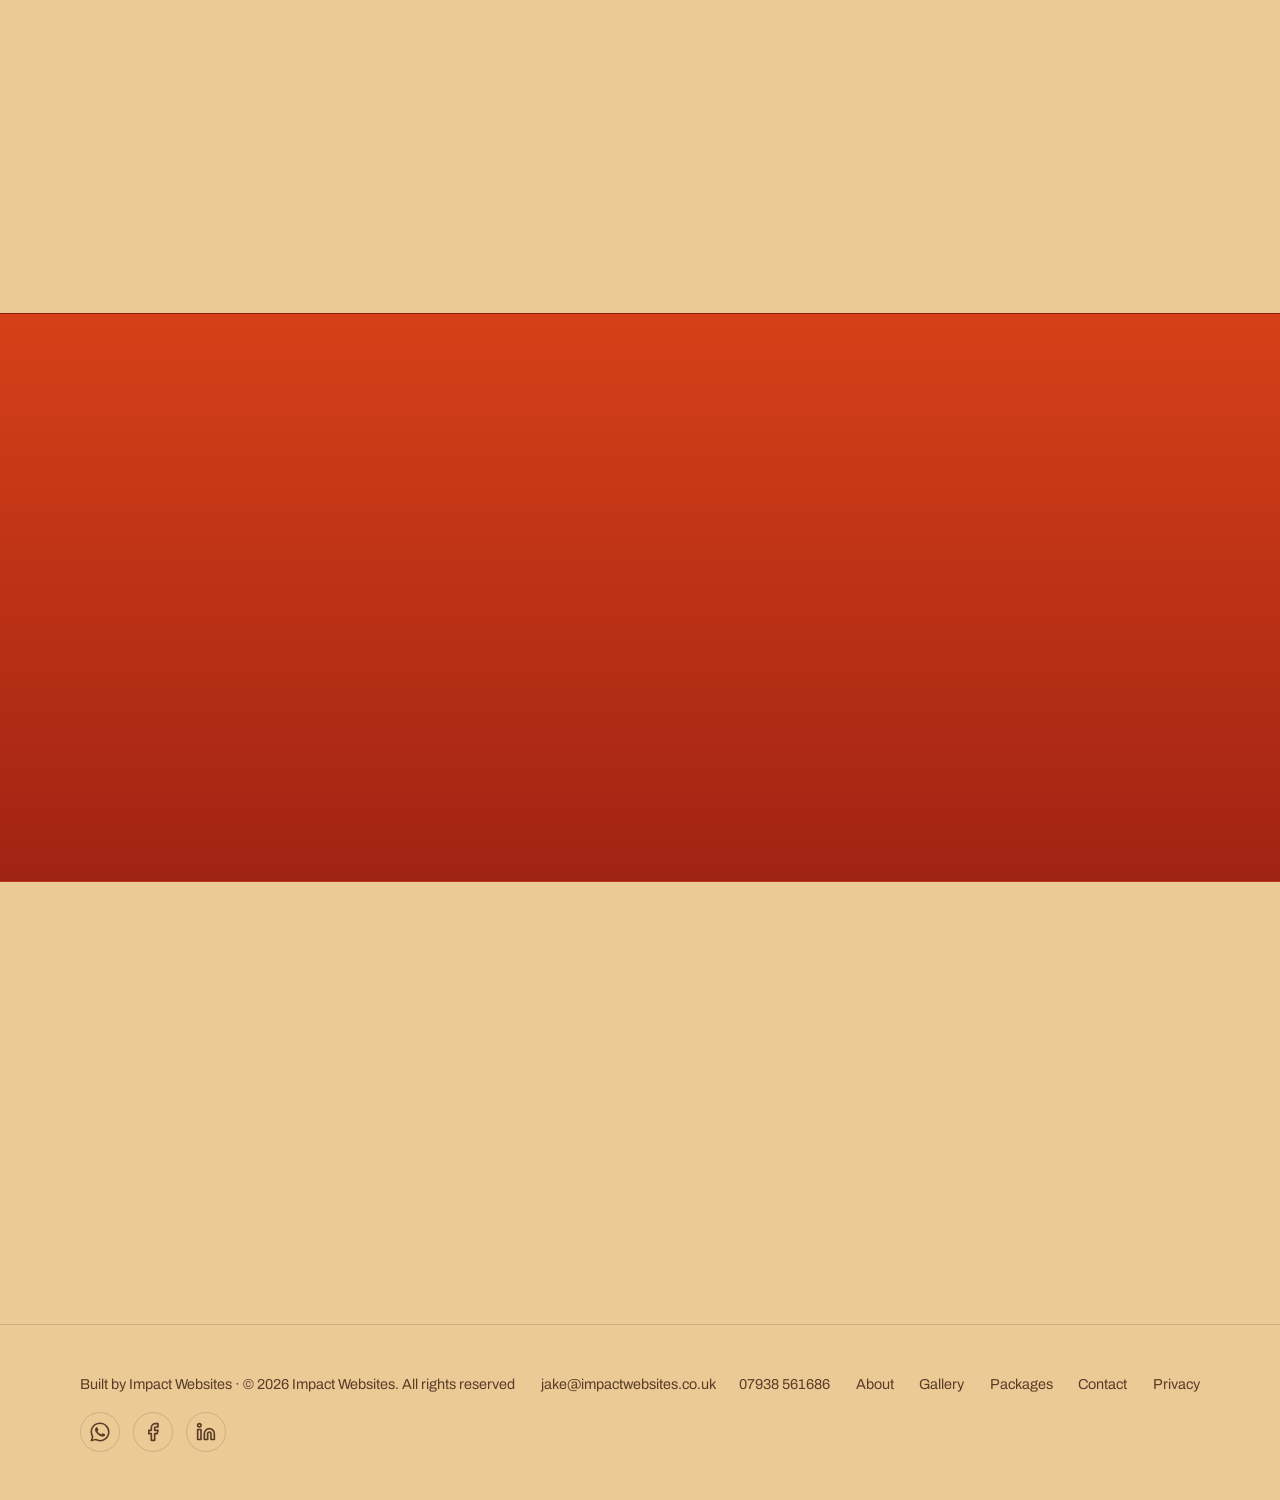
==== commit 8f9070fe: "Lighter hero chips, See prices CTA, plus FPS fixes Chips (Website rebuilds / Hosting / Google Ads ma" ====
--- a/index.html
+++ b/index.html
@@ -162,8 +162,8 @@
           <p>No commitment upfront either. You'll see the mockup first, and only pay once you're happy with what I've designed.</p>
         </div>
 
-        <a class="btn btn-primary reveal" style="--d:.35s; margin-top:2rem;" href="contact.html">
-          Get free mockup
+        <a class="btn btn-primary reveal" style="--d:.35s; margin-top:2rem;" href="packages.html">
+          See prices
           <svg width="16" height="16" viewBox="0 0 24 24" fill="none" stroke="currentColor" stroke-width="2" stroke-linecap="round" stroke-linejoin="round"><path d="M5 12h14M12 5l7 7-7 7"/></svg>
         </a>
       </div>
--- a/css/style.css
+++ b/css/style.css
@@ -39,17 +39,7 @@
   -webkit-font-smoothing: antialiased;
 }
 
-/* film grain */
-body::after {
-  content: "";
-  position: fixed;
-  inset: 0;
-  z-index: 500;
-  pointer-events: none;
-  opacity: 0.05;
-  mix-blend-mode: overlay;
-  background-image: url("data:image/svg+xml,%3Csvg xmlns='http://www.w3.org/2000/svg' width='240' height='240'%3E%3Cfilter id='n'%3E%3CfeTurbulence type='fractalNoise' baseFrequency='0.8' numOctaves='2'/%3E%3C/filter%3E%3Crect width='100%25' height='100%25' filter='url(%23n)'/%3E%3C/svg%3E");
-}
+/* film grain removed — mix-blend-mode fullscreen was costing ~10ms/frame */
 
 img, svg { display: block; max-width: 100%; }
 
@@ -235,9 +225,7 @@
 }
 
 .nav.scrolled {
-  background: rgba(247, 229, 189, 0.94);
-  -webkit-backdrop-filter: blur(16px);
-  backdrop-filter: blur(16px);
+  background: #f7e5bd;
   border-bottom-color: var(--line);
 }
 
@@ -414,7 +402,7 @@
 .orb {
   position: absolute;
   border-radius: 50%;
-  filter: blur(90px);
+  filter: blur(60px);
   opacity: 0.72;
   pointer-events: none;
   z-index: 1;
@@ -429,9 +417,9 @@
   animation: orb-a-shift 14s ease-in-out infinite alternate;
 }
 @keyframes orb-a-shift {
-  0%   { background: #ffbf00; opacity: 0.85; }
-  50%  { background: #ff9a1e; opacity: 0.9; }
-  100% { background: #ff7a1a; opacity: 0.85; }
+  0%   { background: #ffbf00; }
+  50%  { background: #ff9a1e; }
+  100% { background: #ff7a1a; }
 }
 
 /* bottom-left: blood orange/red, stays put */
@@ -1444,7 +1432,6 @@
     radial-gradient(50% 50% at 45% 45%, hsl(45 100% 62% / 0.55), transparent 70%),
     radial-gradient(40% 40% at 70% 60%, hsl(8 88% 50% / 0.45), transparent 70%),
     radial-gradient(35% 35% at 30% 65%, hsl(38 100% 62% / 0.4), transparent 70%);
-  filter: blur(30px);
   opacity: calc(0.55 + var(--p, 0) * 0.45);
   transform: scale(calc(0.9 + var(--p, 0) * 0.3));
   pointer-events: none;
@@ -1480,14 +1467,12 @@
   gap: 0.5rem;
   padding: 0.55rem 1rem;
   border-radius: 999px;
-  border: 1px solid rgba(255, 255, 255, 0.16);
-  background: rgba(38, 26, 16, 0.55);
-  -webkit-backdrop-filter: blur(10px);
-  backdrop-filter: blur(10px);
+  border: 1px solid rgba(255, 245, 224, 0.22);
+  background: rgba(28, 15, 4, 0.78);
   font-family: var(--font-display);
   font-size: 0.78rem;
   letter-spacing: 0.06em;
-  color: var(--ink);
+  color: var(--ink-inv);
   white-space: nowrap;
   transform: translate(calc(var(--p, 0) * var(--fx, 0px)), calc(var(--p, 0) * var(--fy, 0px)));
   will-change: transform;
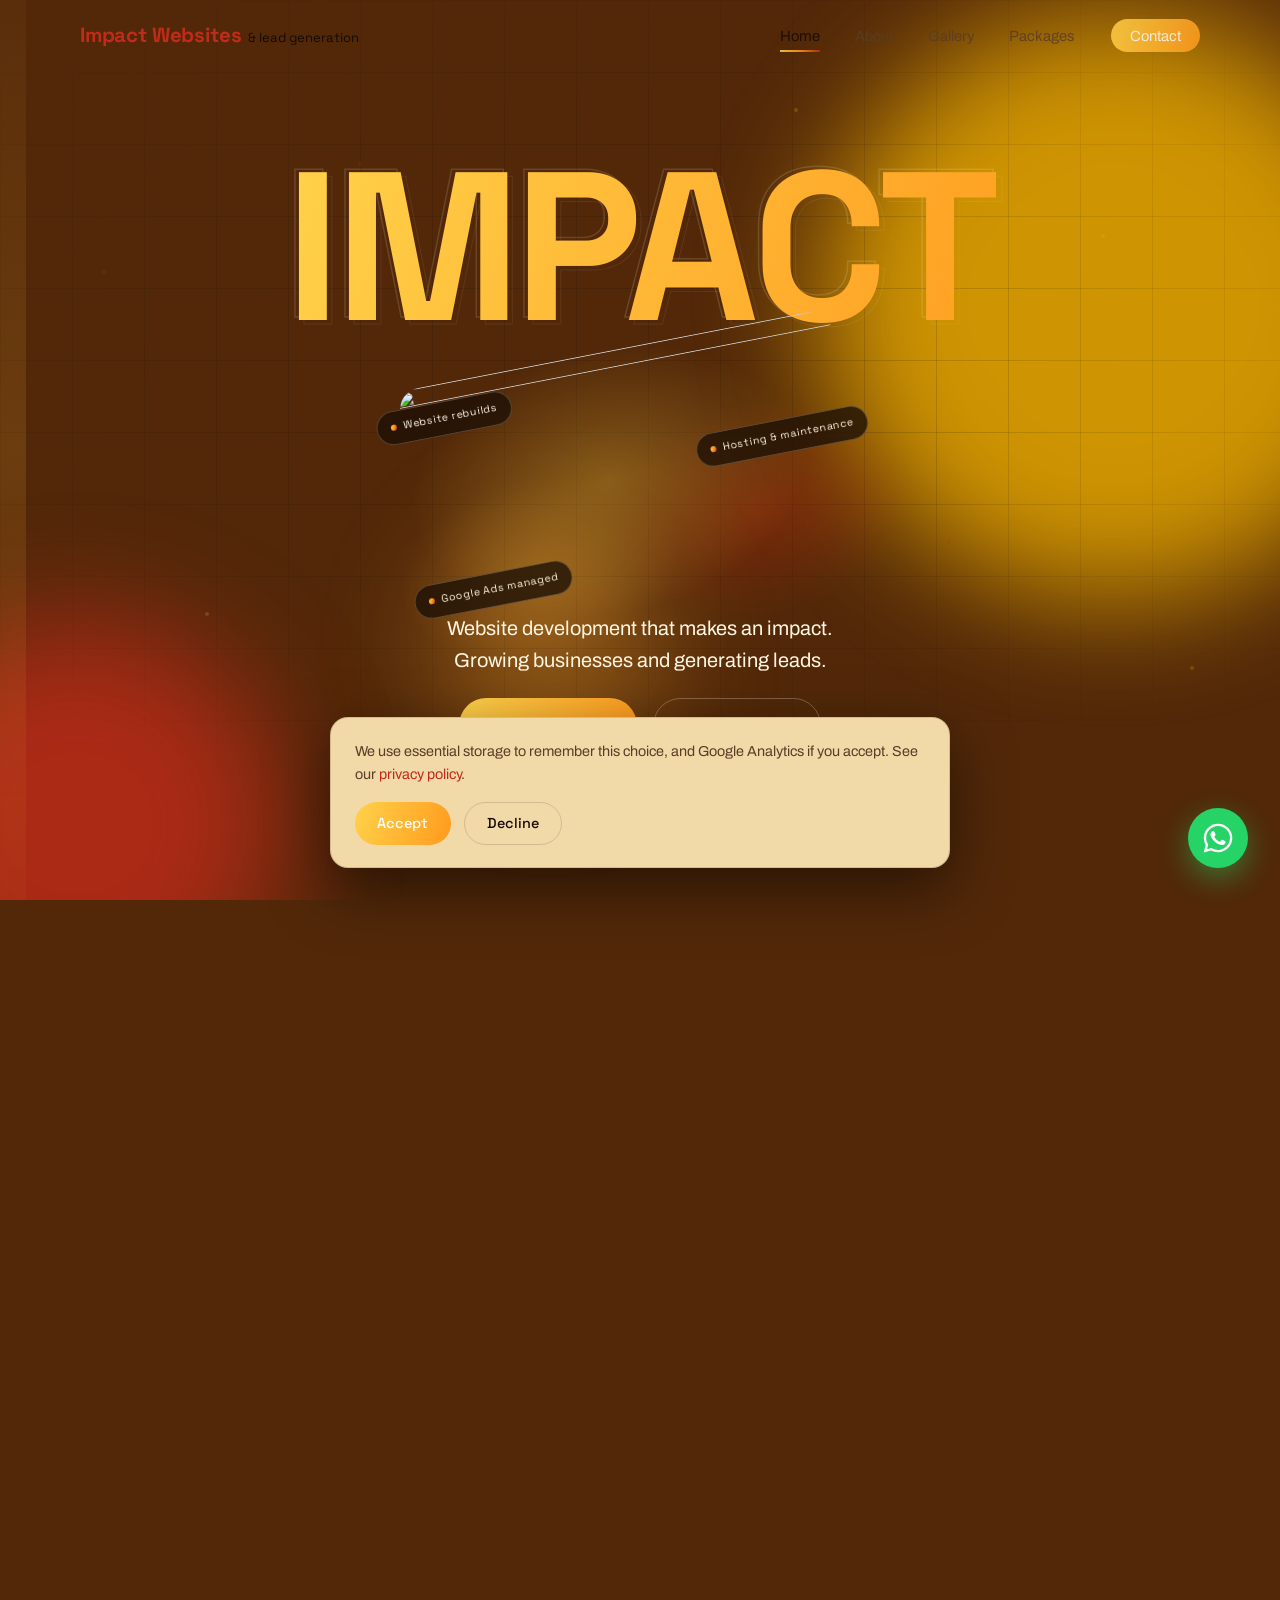
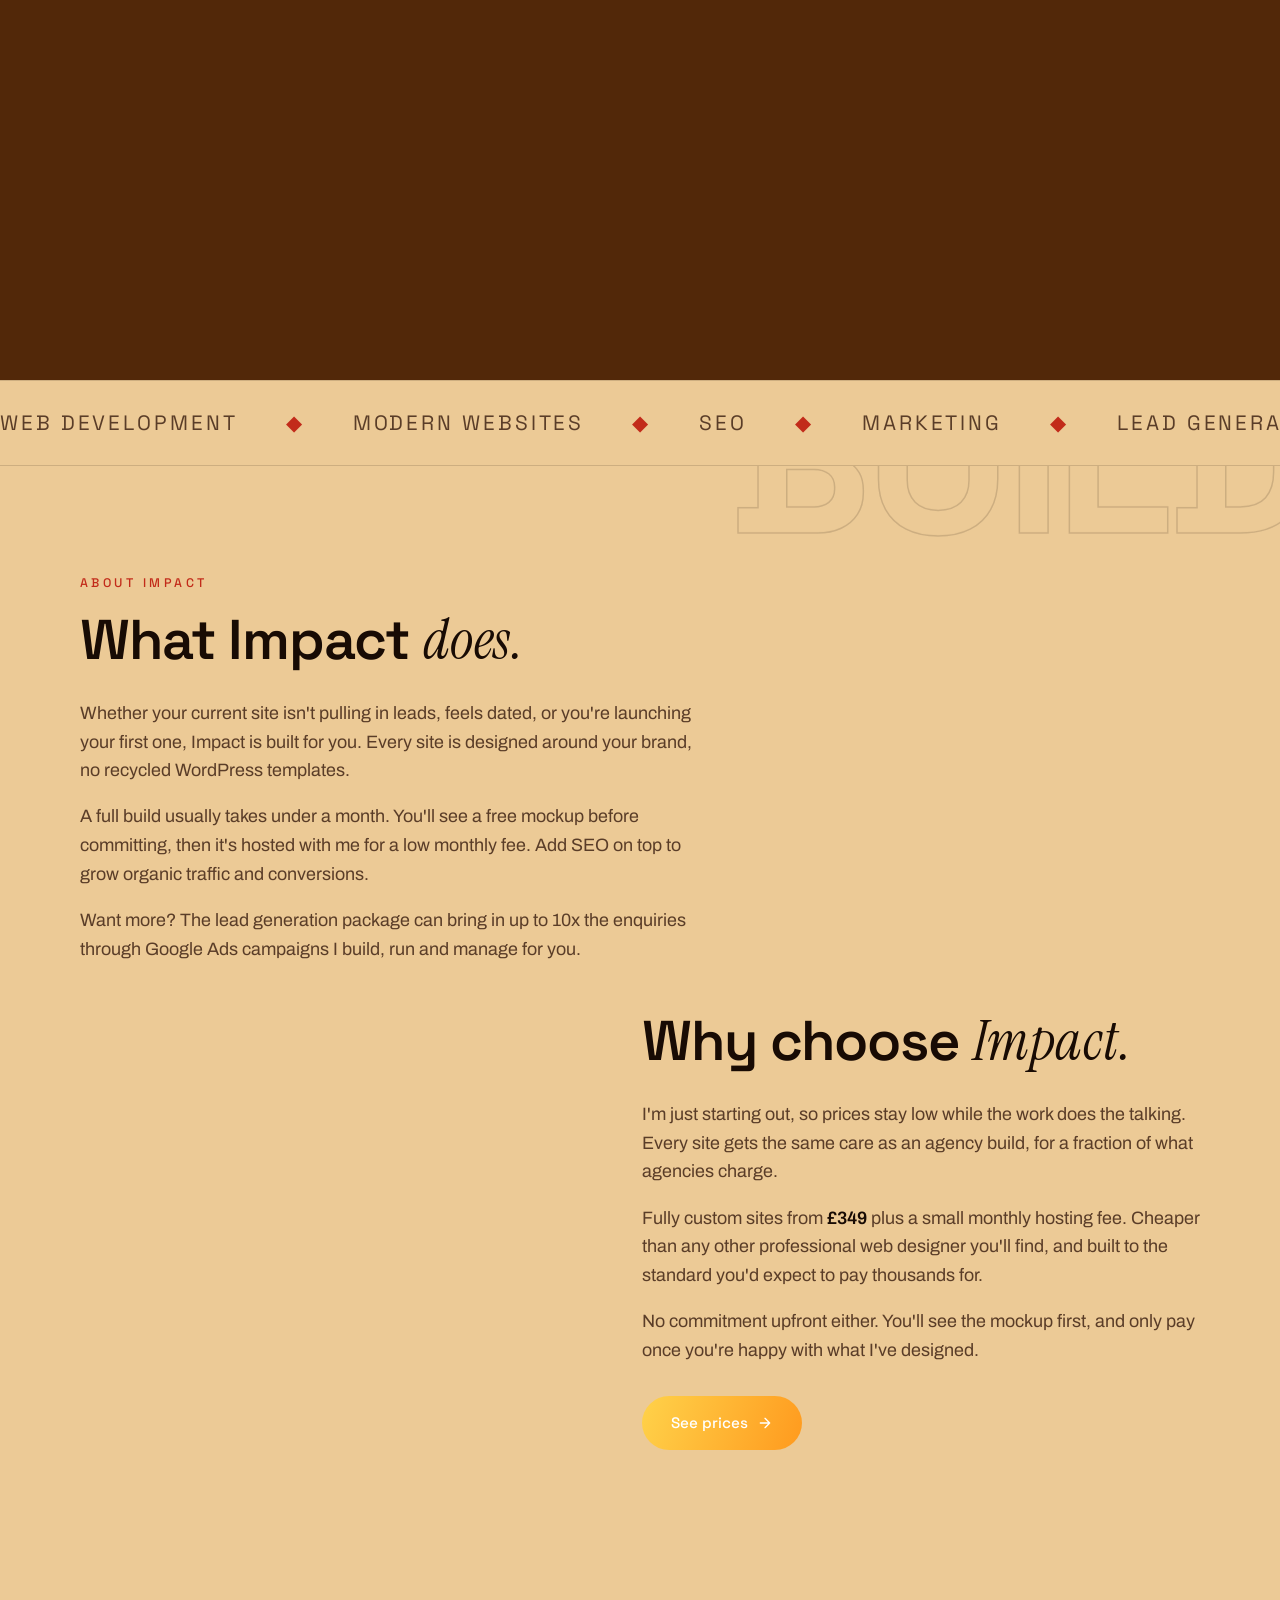
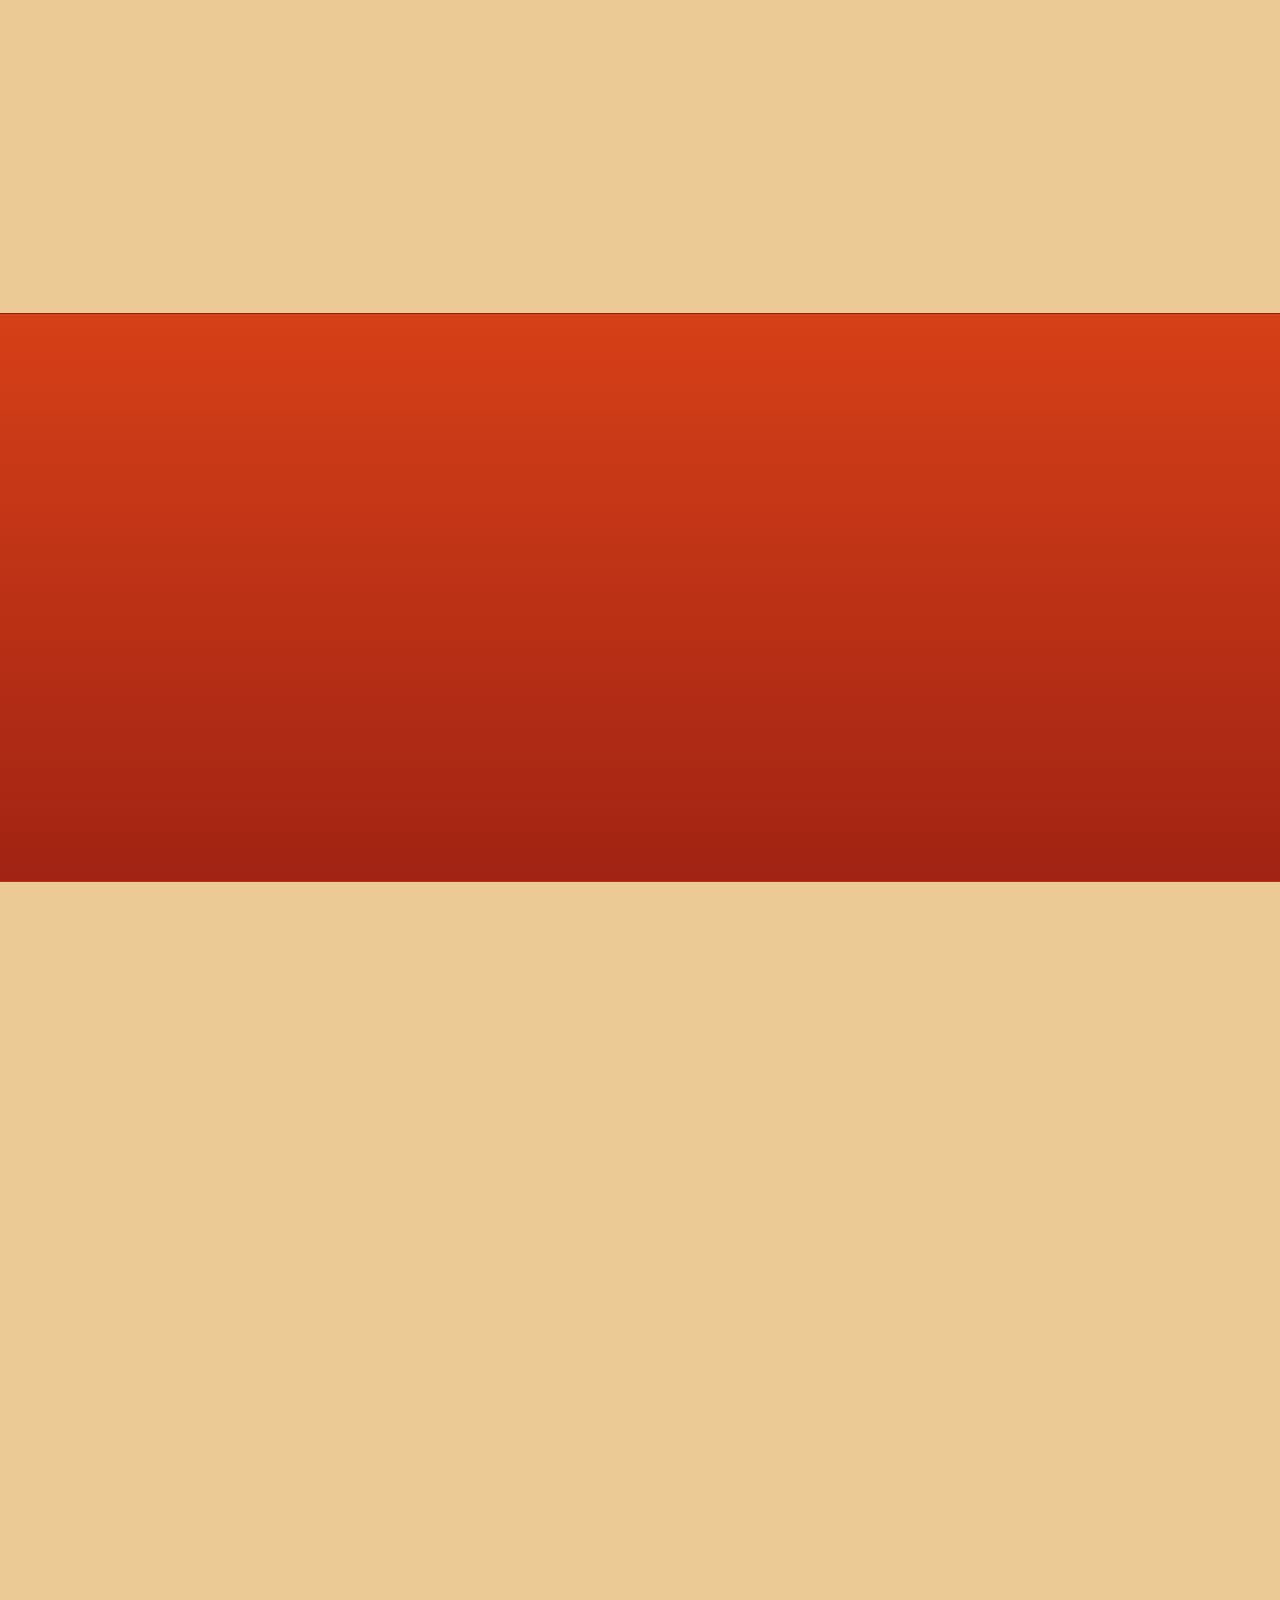
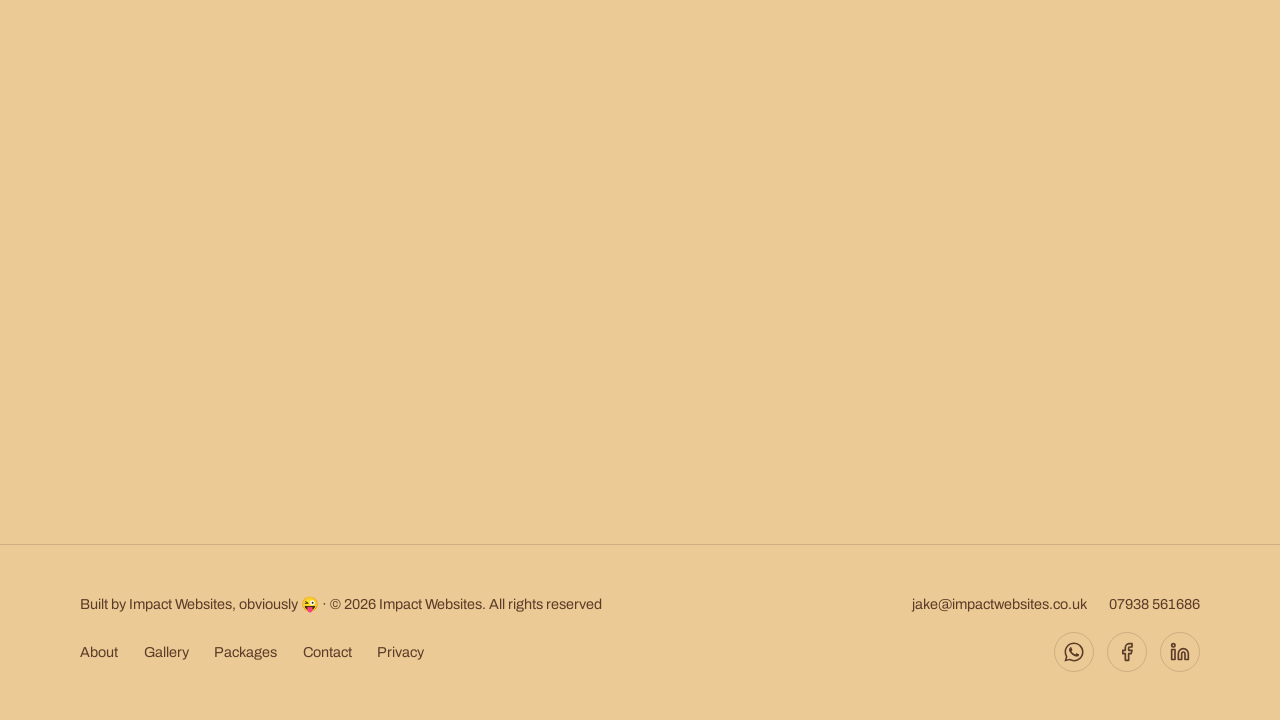
==== commit e94ff1cc: "Shift Why choose Impact right on desktop, footer wink, add score checker Why choose Impact: wrap the" ====
--- a/index.html
+++ b/index.html
@@ -154,18 +154,20 @@
 
         <div style="height:3rem;"></div>
 
-        <h2 class="reveal" style="--d:.25s">Why choose <span class="serif-accent">Impact.</span></h2>
-
-        <div class="prose reveal" style="--d:.3s">
-          <p>I'm just starting out, so prices stay low while the work does the talking. Every site gets the same care as an agency build, for a fraction of what agencies charge.</p>
-          <p>Fully custom sites from <strong>£349</strong> plus a small monthly hosting fee. Cheaper than any other professional web designer you'll find, and built to the standard you'd expect to pay thousands for.</p>
-          <p>No commitment upfront either. You'll see the mockup first, and only pay once you're happy with what I've designed.</p>
-        </div>
-
-        <a class="btn btn-primary reveal" style="--d:.35s; margin-top:2rem;" href="packages.html">
-          See prices
-          <svg width="16" height="16" viewBox="0 0 24 24" fill="none" stroke="currentColor" stroke-width="2" stroke-linecap="round" stroke-linejoin="round"><path d="M5 12h14M12 5l7 7-7 7"/></svg>
-        </a>
+        <div class="why-choose">
+          <h2 class="reveal" style="--d:.25s">Why choose <span class="serif-accent">Impact.</span></h2>
+
+          <div class="prose reveal" style="--d:.3s">
+            <p>I'm just starting out, so prices stay low while the work does the talking. Every site gets the same care as an agency build, for a fraction of what agencies charge.</p>
+            <p>Fully custom sites from <strong>£349</strong> plus a small monthly hosting fee. Cheaper than any other professional web designer you'll find, and built to the standard you'd expect to pay thousands for.</p>
+            <p>No commitment upfront either. You'll see the mockup first, and only pay once you're happy with what I've designed.</p>
+          </div>
+
+          <a class="btn btn-primary reveal" style="--d:.35s; margin-top:2rem;" href="packages.html">
+            See prices
+            <svg width="16" height="16" viewBox="0 0 24 24" fill="none" stroke="currentColor" stroke-width="2" stroke-linecap="round" stroke-linejoin="round"><path d="M5 12h14M12 5l7 7-7 7"/></svg>
+          </a>
+        </div>
       </div>
     </section>
 
@@ -237,6 +239,46 @@
             <div class="num grad-text"><span data-count="7" data-suffix=" days">0</span></div>
             <p>from brief to first draft</p>
           </div>
+        </div>
+      </div>
+    </section>
+
+    <!-- WEBSITE SCORE CHECKER -->
+    <section class="section-pad has-ghost" id="score-check">
+      <span class="ghost" aria-hidden="true" data-parallax="0.1" style="top:auto; bottom:2%;">SCORE</span>
+      <div class="wrap">
+        <p class="eyebrow reveal">Free score</p>
+        <h2 class="reveal" style="--d:.1s">How's your <span class="serif-accent">site really doing?</span></h2>
+        <p class="lede reveal" style="--d:.15s; margin-top:1rem; max-width:56ch;">Drop in your website and email. I'll run it through Google PageSpeed Insights and send you the full report, plus a shortlist of what's slowing it down.</p>
+
+        <div class="score-card reveal" style="--d:.2s">
+          <div class="score-gauge" data-score="0">
+            <svg class="gauge-svg" viewBox="0 0 200 130" aria-hidden="true">
+              <path class="gauge-track" d="M 25 115 A 80 80 0 1 1 175 115" pathLength="100"></path>
+              <path class="gauge-fill" d="M 25 115 A 80 80 0 1 1 175 115" pathLength="100"></path>
+            </svg>
+            <div class="score-value" aria-live="polite">
+              <span class="score-num">–</span>
+              <span class="score-max">/ 100</span>
+            </div>
+            <p class="score-label">Enter your details to run the check</p>
+          </div>
+
+          <form class="score-form" novalidate>
+            <label class="score-field">
+              <span>Your website</span>
+              <input type="url" name="website" placeholder="https://yourbusiness.co.uk" required inputmode="url" autocomplete="url">
+            </label>
+            <label class="score-field">
+              <span>Your email</span>
+              <input type="email" name="email" placeholder="you@yourbusiness.co.uk" required autocomplete="email">
+            </label>
+            <button type="submit" class="btn btn-primary score-submit">
+              Score my site
+              <svg width="16" height="16" viewBox="0 0 24 24" fill="none" stroke="currentColor" stroke-width="2" stroke-linecap="round" stroke-linejoin="round"><path d="M5 12h14M12 5l7 7-7 7"/></svg>
+            </button>
+            <p class="score-note">I'll email the full report within one working day.</p>
+          </form>
         </div>
       </div>
     </section>
@@ -258,7 +300,7 @@
 
   <footer>
     <div class="wrap">
-      <span>Built by Impact Websites · © 2026 Impact Websites. All rights reserved</span>
+      <span>Built by Impact Websites, obviously 😜 · © 2026 Impact Websites. All rights reserved</span>
       <div class="footer-contact">
         <a href="mailto:jake@impactwebsites.co.uk">jake@impactwebsites.co.uk</a>
         <a href="tel:+447938561686">07938 561686</a>
--- a/css/style.css
+++ b/css/style.css
@@ -124,6 +124,138 @@
 .prose p + p { margin-top: 1.1rem; }
 .prose strong { color: var(--ink); font-weight: 600; }
 
+/* Why-choose block: on desktop, shift right so the text feels lighter */
+.why-choose { max-width: 62ch; }
+@media (min-width: 900px) {
+  .why-choose { margin-left: auto; text-align: left; }
+}
+
+/* ---------- website score checker ---------- */
+
+.score-card {
+  margin-top: 2.5rem;
+  display: grid;
+  grid-template-columns: minmax(260px, 340px) 1fr;
+  gap: clamp(1.5rem, 4vw, 3rem);
+  align-items: center;
+  padding: clamp(1.5rem, 3vw, 2.5rem);
+  border-radius: 24px;
+  background: var(--bg-raised);
+  border: 1px solid var(--line);
+}
+
+.score-gauge {
+  position: relative;
+  display: grid;
+  justify-items: center;
+  gap: 0.6rem;
+}
+
+.gauge-svg {
+  width: 100%;
+  max-width: 300px;
+  height: auto;
+  overflow: visible;
+}
+
+.gauge-track,
+.gauge-fill {
+  fill: none;
+  stroke-width: 14;
+  stroke-linecap: round;
+}
+
+.gauge-track { stroke: rgba(24, 11, 4, 0.14); }
+
+.gauge-fill {
+  stroke: #8a7460;
+  stroke-dasharray: 0 100;
+  transition: stroke-dasharray 0.9s cubic-bezier(0.16, 1, 0.3, 1), stroke 0.4s;
+}
+
+/* colour bands set by JS via data-band */
+.score-gauge[data-band="red"] .gauge-fill { stroke: #c22b1a; }
+.score-gauge[data-band="amber"] .gauge-fill { stroke: #ffb232; }
+.score-gauge[data-band="green"] .gauge-fill { stroke: #1f9d55; }
+
+.score-value {
+  position: absolute;
+  top: 52%;
+  left: 50%;
+  transform: translate(-50%, -50%);
+  text-align: center;
+  font-family: var(--font-display);
+  line-height: 1;
+}
+.score-num {
+  font-size: clamp(2.6rem, 5vw, 3.4rem);
+  font-weight: 700;
+  color: var(--ink);
+  font-variant-numeric: tabular-nums;
+}
+.score-max { font-size: 0.9rem; color: var(--ink-dim); margin-left: 0.15rem; }
+
+.score-label {
+  grid-column: 1 / -1;
+  text-align: center;
+  color: var(--ink-dim);
+  font-size: 0.9rem;
+}
+
+.score-form {
+  display: grid;
+  gap: 1rem;
+}
+
+.score-field {
+  display: grid;
+  gap: 0.35rem;
+}
+.score-field > span {
+  font-family: var(--font-display);
+  font-size: 0.78rem;
+  text-transform: uppercase;
+  letter-spacing: 0.18em;
+  color: var(--ink-dim);
+}
+.score-field input {
+  padding: 0.85rem 1rem;
+  border-radius: 12px;
+  border: 1px solid var(--line);
+  background: rgba(255, 255, 255, 0.65);
+  font: inherit;
+  color: var(--ink);
+  transition: border-color 0.2s, background 0.2s;
+}
+.score-field input:focus {
+  outline: none;
+  border-color: var(--accent-2);
+  background: #fff;
+}
+
+.score-submit { justify-self: start; }
+
+.score-note {
+  font-size: 0.8rem;
+  color: var(--ink-dim);
+}
+
+.score-card.is-sent .score-form { display: none; }
+.score-sent-msg {
+  display: none;
+  padding: 1.2rem 1rem;
+  text-align: center;
+  border: 1px dashed var(--line);
+  border-radius: 12px;
+  color: var(--ink);
+}
+.score-card.is-sent .score-sent-msg { display: block; }
+
+@media (max-width: 720px) {
+  .score-card { grid-template-columns: 1fr; }
+  .score-submit { justify-self: stretch; }
+}
+
 /* shimmering gradient text, focal */
 .grad-text {
   background: var(--grad);
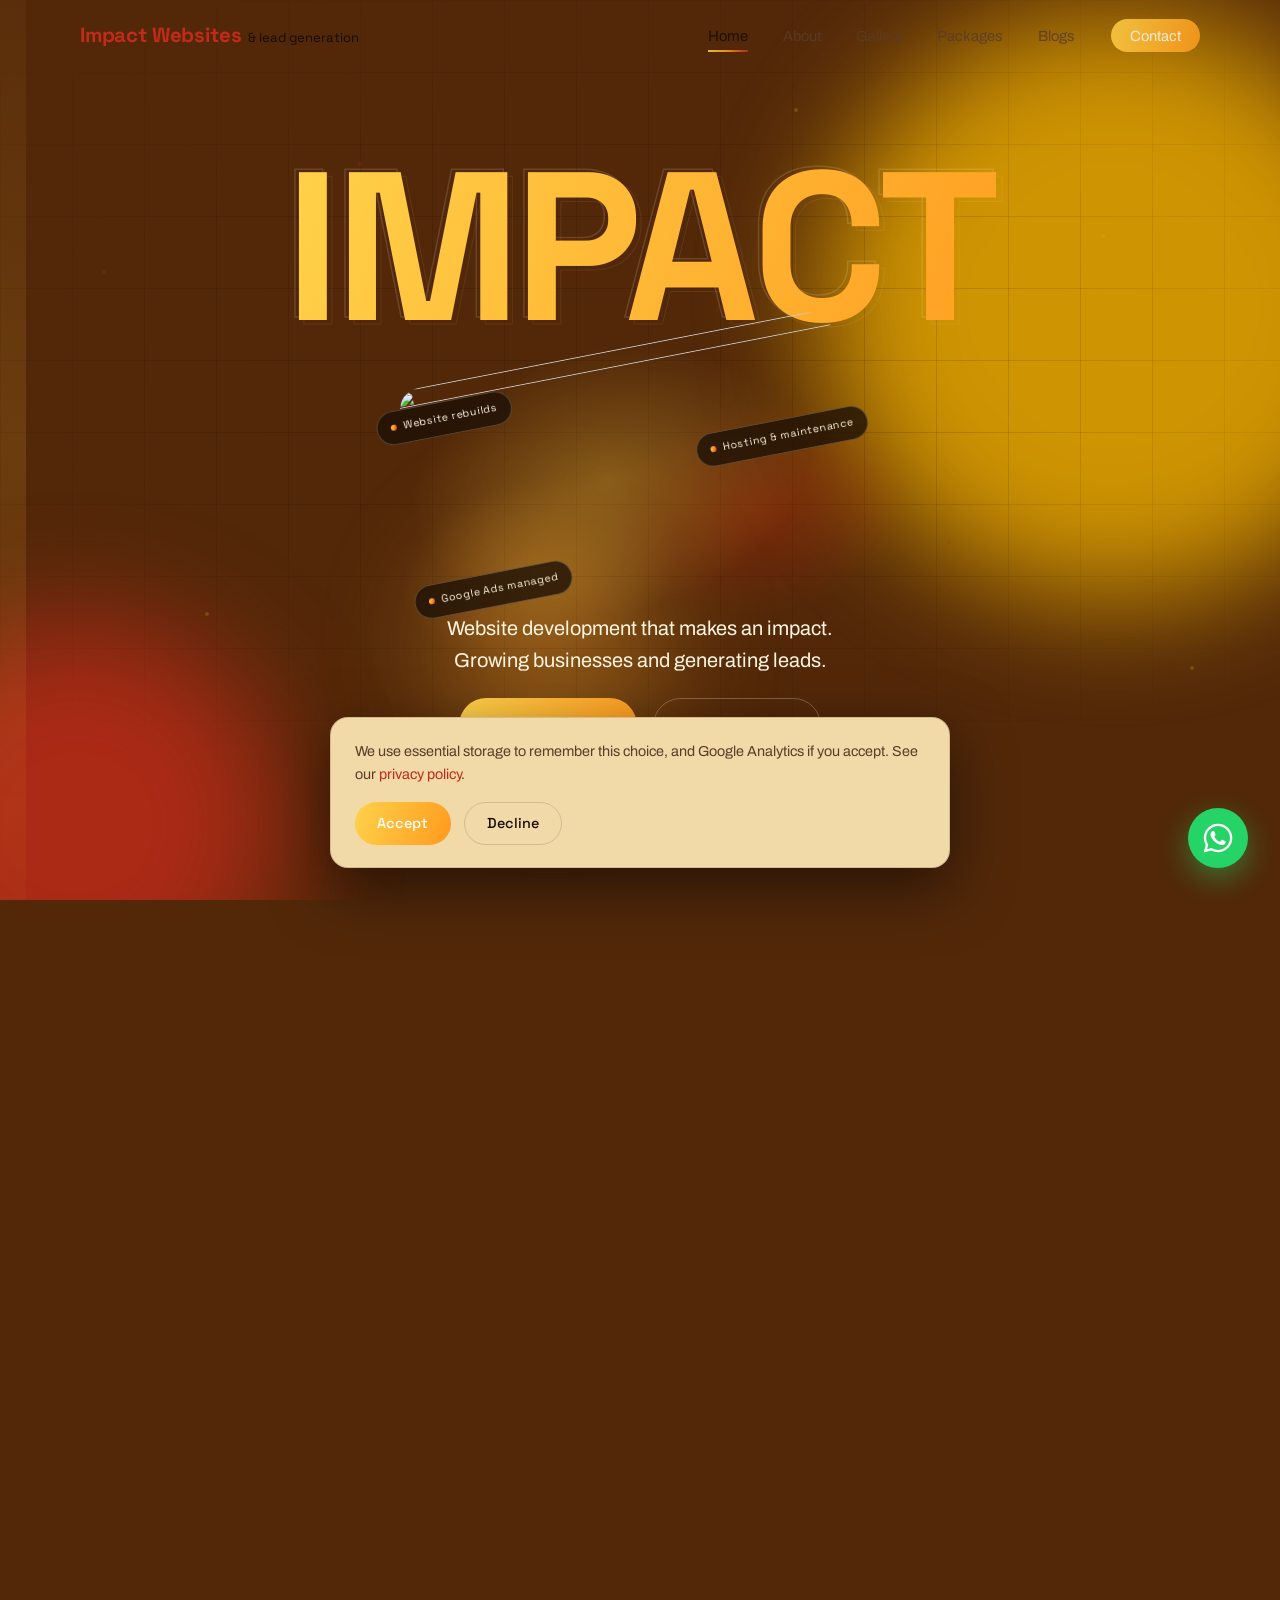
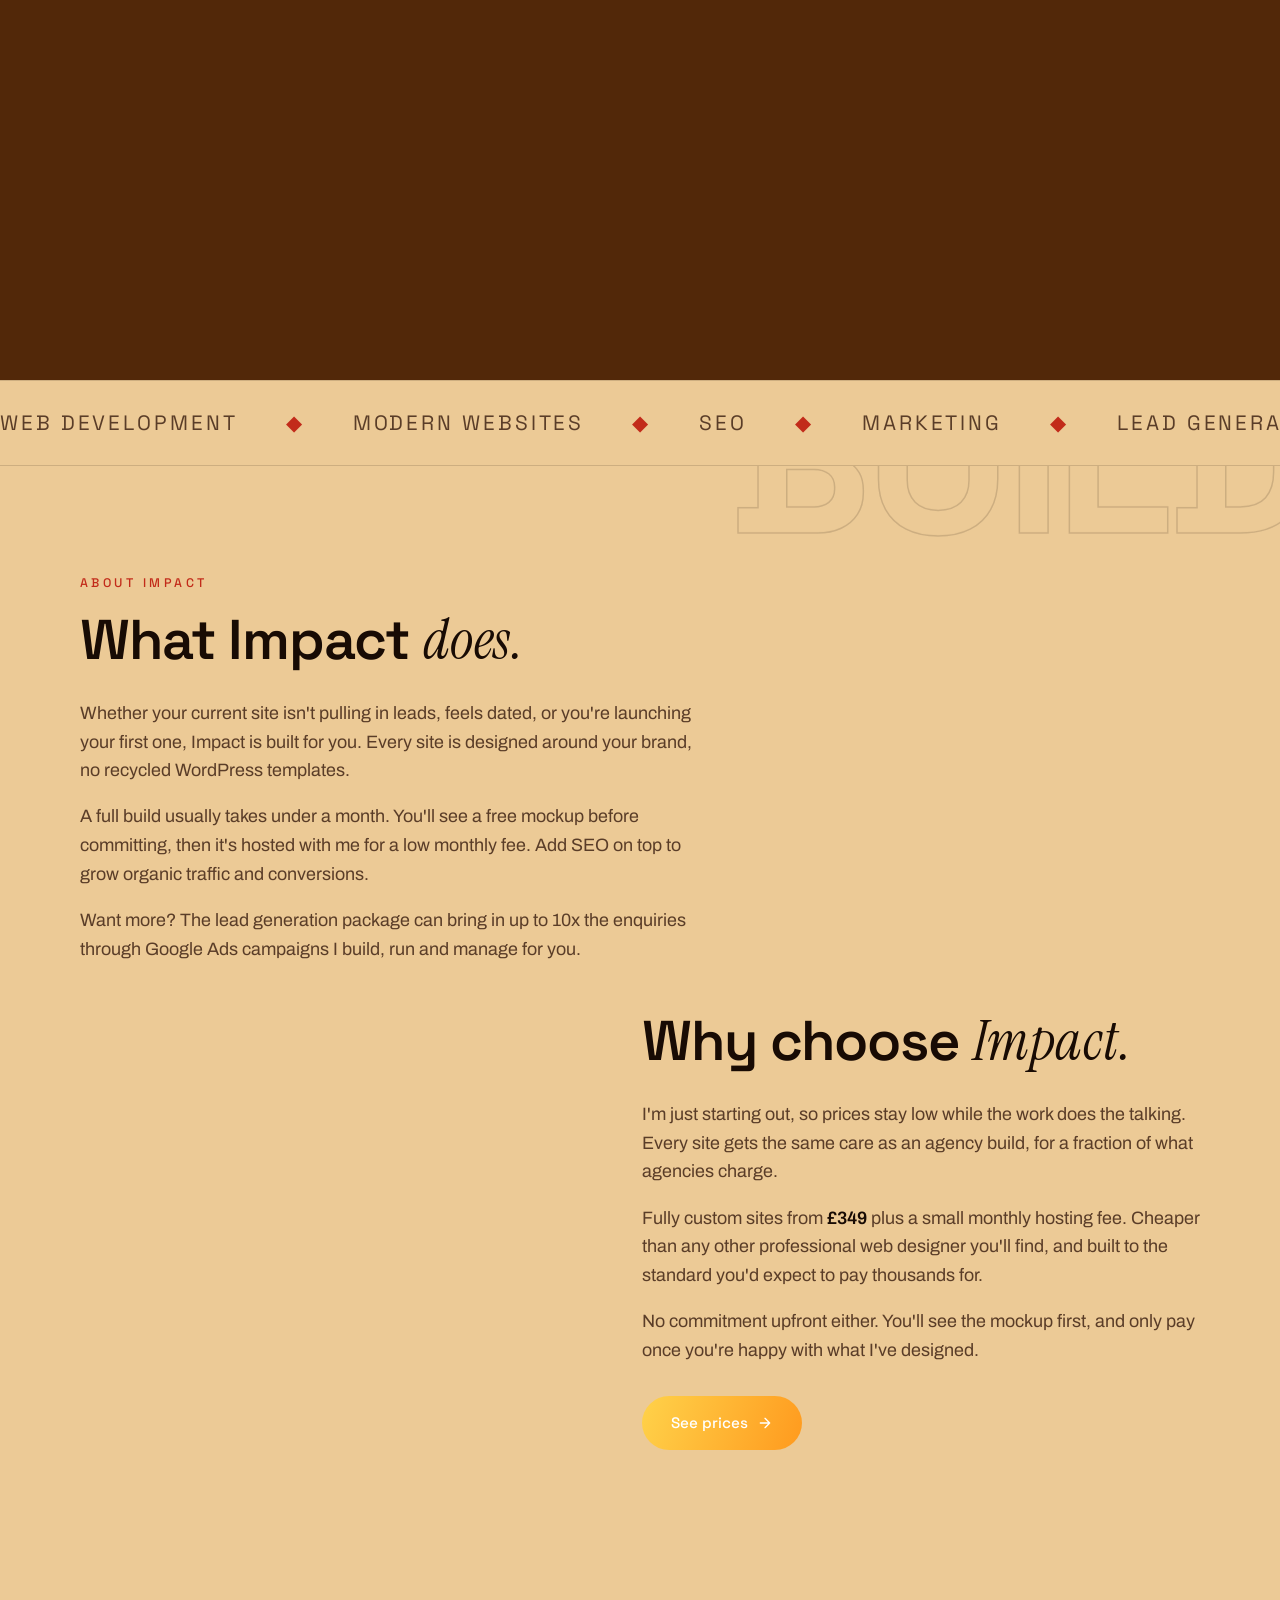
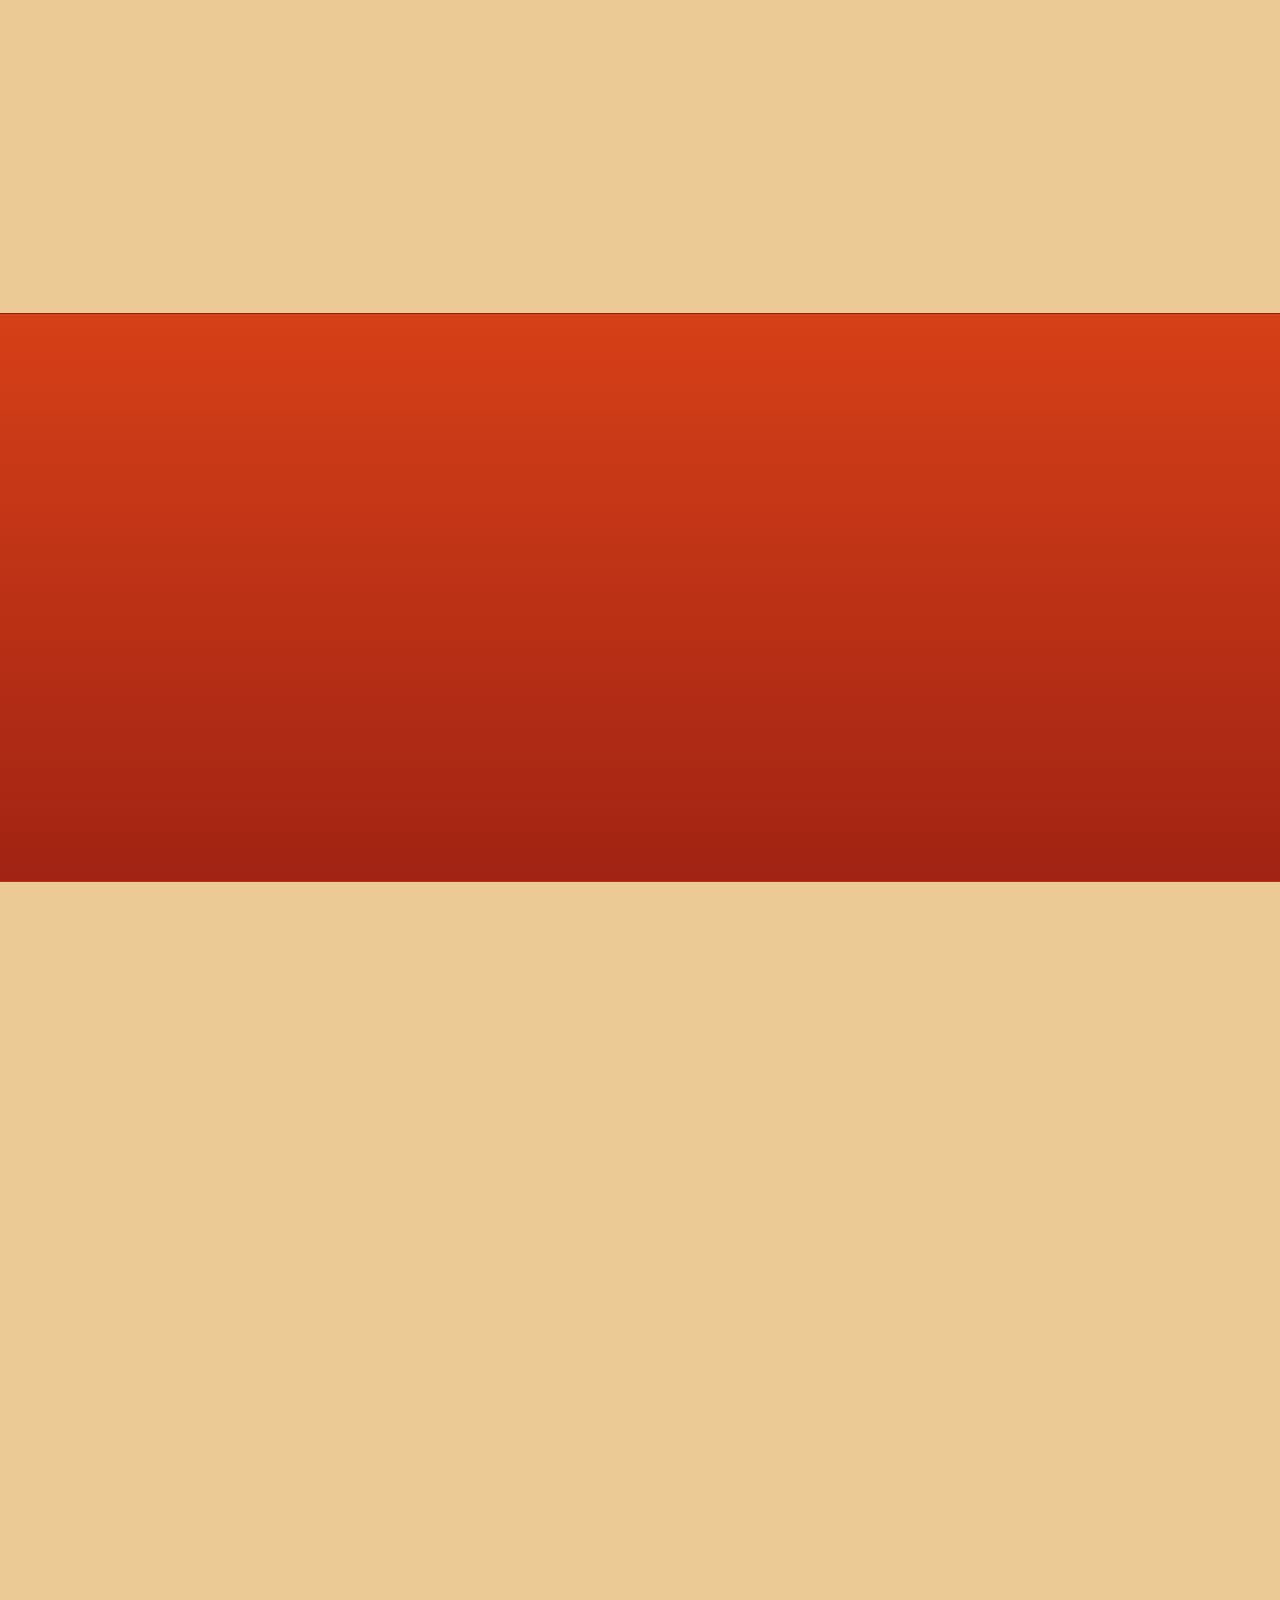
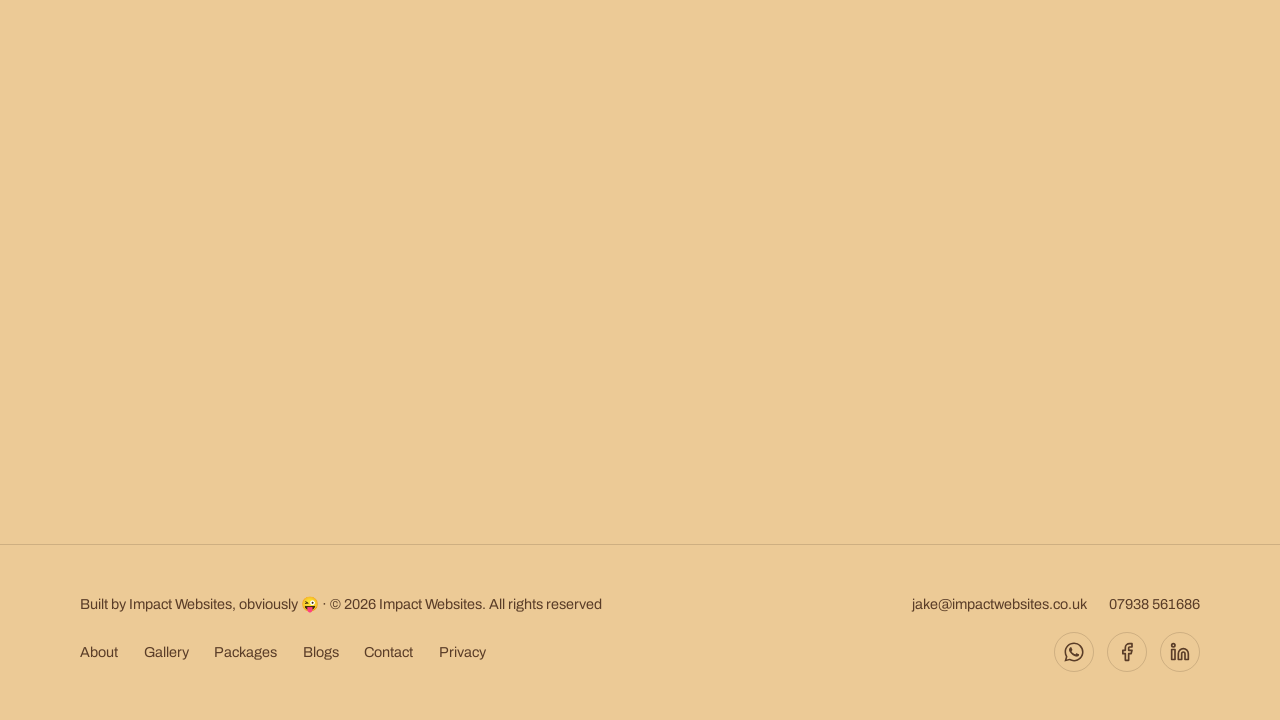
==== commit 89005dec: "Add Blogs page with a coming-soon first post New blogs.html between Packages and Contact, follows th" ====
--- a/index.html
+++ b/index.html
@@ -73,6 +73,7 @@
         <li><a href="about.html">About</a></li>
         <li><a href="gallery.html">Gallery</a></li>
         <li><a href="packages.html">Packages</a></li>
+        <li><a href="blogs.html">Blogs</a></li>
         <li><a class="nav-cta" href="contact.html">Contact</a></li>
       </ul>
     </div>
@@ -309,6 +310,7 @@
         <a href="about.html">About</a>
         <a href="gallery.html">Gallery</a>
         <a href="packages.html">Packages</a>
+        <a href="blogs.html">Blogs</a>
         <a href="contact.html">Contact</a>
         <a href="privacy.html">Privacy</a>
       </nav>
--- a/css/style.css
+++ b/css/style.css
@@ -124,6 +124,72 @@
 .prose p + p { margin-top: 1.1rem; }
 .prose strong { color: var(--ink); font-weight: 600; }
 
+/* ---------- blog listing ---------- */
+
+.blog-grid {
+  display: grid;
+  grid-template-columns: repeat(auto-fit, minmax(320px, 1fr));
+  gap: 1.5rem;
+}
+
+.blog-card {
+  position: relative;
+  display: flex;
+  flex-direction: column;
+  gap: 0.85rem;
+  padding: 2rem;
+  border-radius: 20px;
+  background: var(--bg-raised);
+  border: 1px solid var(--line);
+  color: var(--ink);
+  text-decoration: none;
+  transition: transform 0.35s var(--ease-out), border-color 0.35s;
+}
+
+.blog-card:not(.is-soon):hover {
+  transform: translateY(-6px);
+  border-color: var(--accent);
+}
+
+.blog-card.is-soon {
+  cursor: not-allowed;
+  opacity: 0.9;
+  pointer-events: none;
+}
+
+.blog-tag {
+  align-self: flex-start;
+  font-family: var(--font-display);
+  font-size: 0.7rem;
+  font-weight: 600;
+  text-transform: uppercase;
+  letter-spacing: 0.18em;
+  padding: 0.35rem 0.75rem;
+  border-radius: 999px;
+  background: var(--accent-2);
+  color: #fff5e8;
+}
+
+.blog-card h2 {
+  font-size: clamp(1.3rem, 2.4vw, 1.7rem);
+  line-height: 1.2;
+  color: var(--ink);
+}
+
+.blog-excerpt {
+  color: var(--ink-dim);
+  font-size: 0.98rem;
+  line-height: 1.55;
+}
+
+.blog-meta {
+  margin-top: auto;
+  font-family: var(--font-display);
+  font-size: 0.78rem;
+  color: var(--ink-dim);
+  letter-spacing: 0.08em;
+}
+
 /* Why-choose block: on desktop, shift right so the text feels lighter */
 .why-choose { max-width: 62ch; }
 @media (min-width: 900px) {
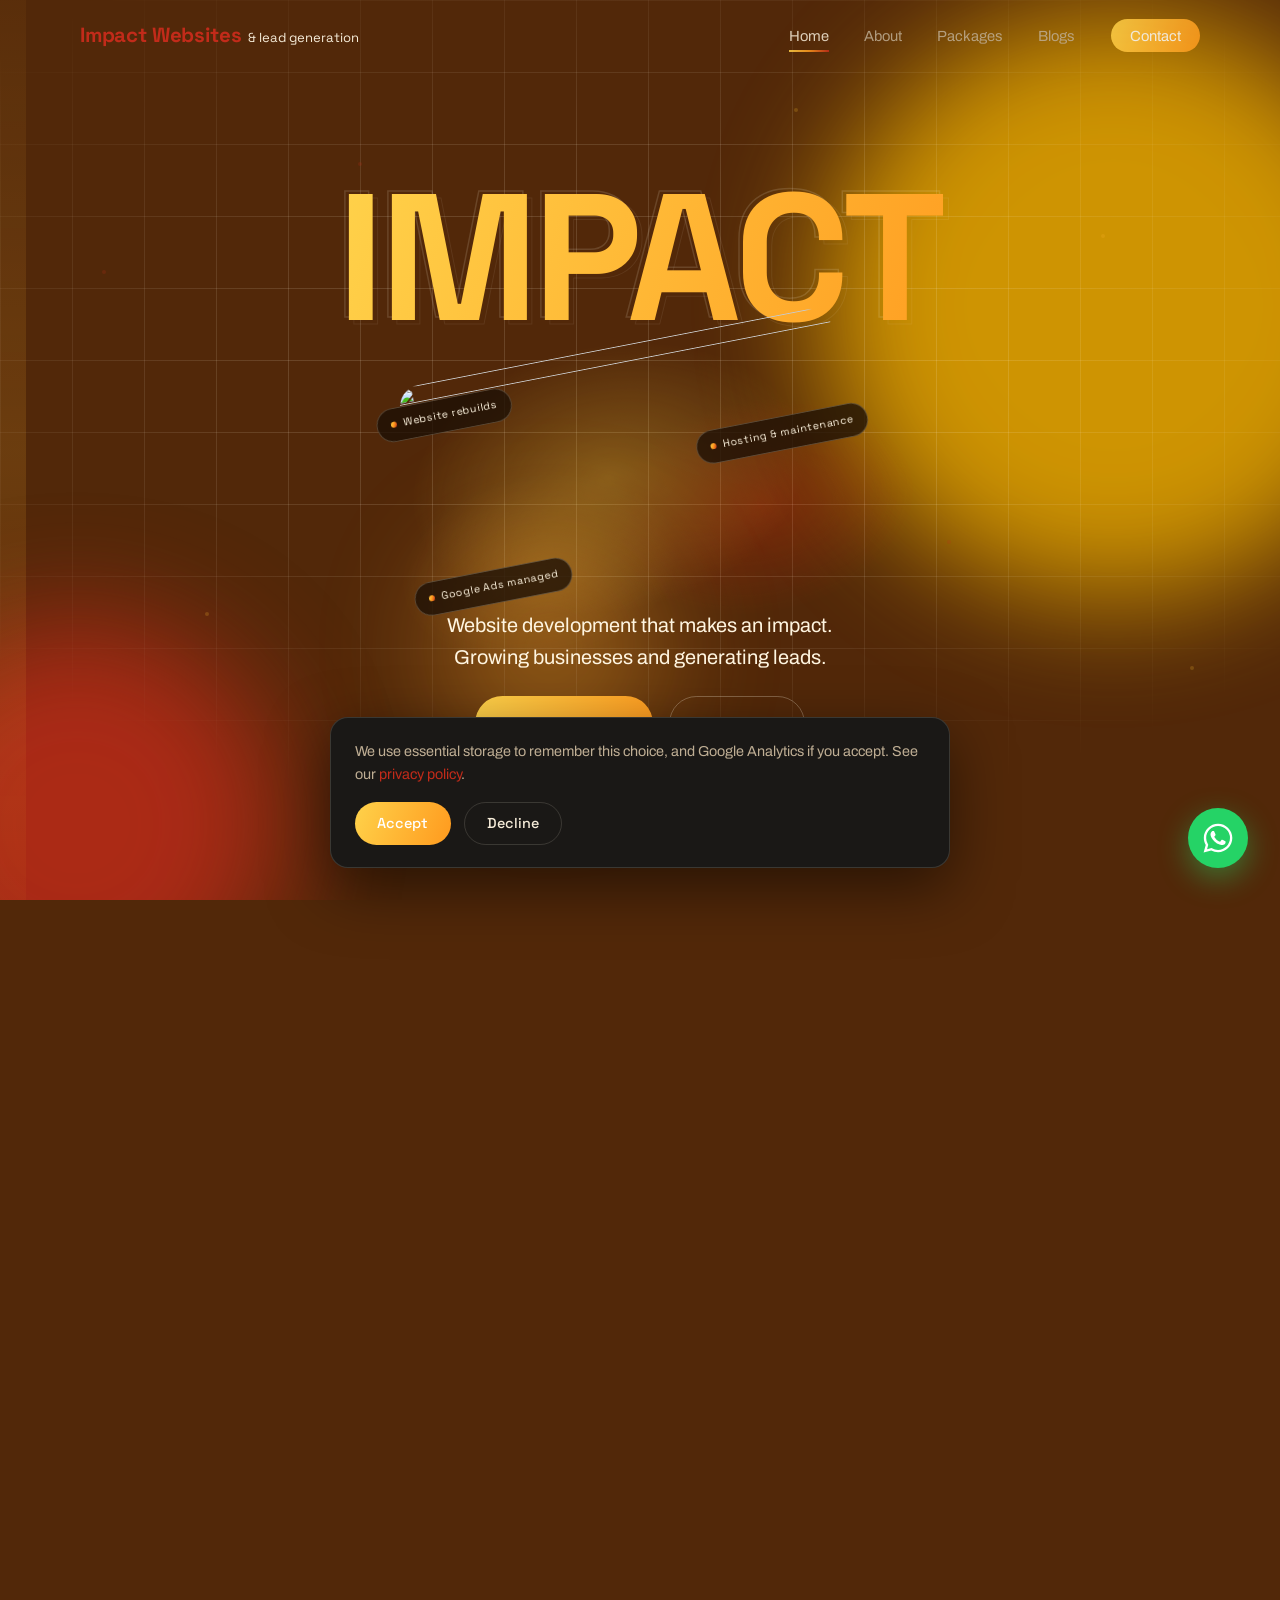
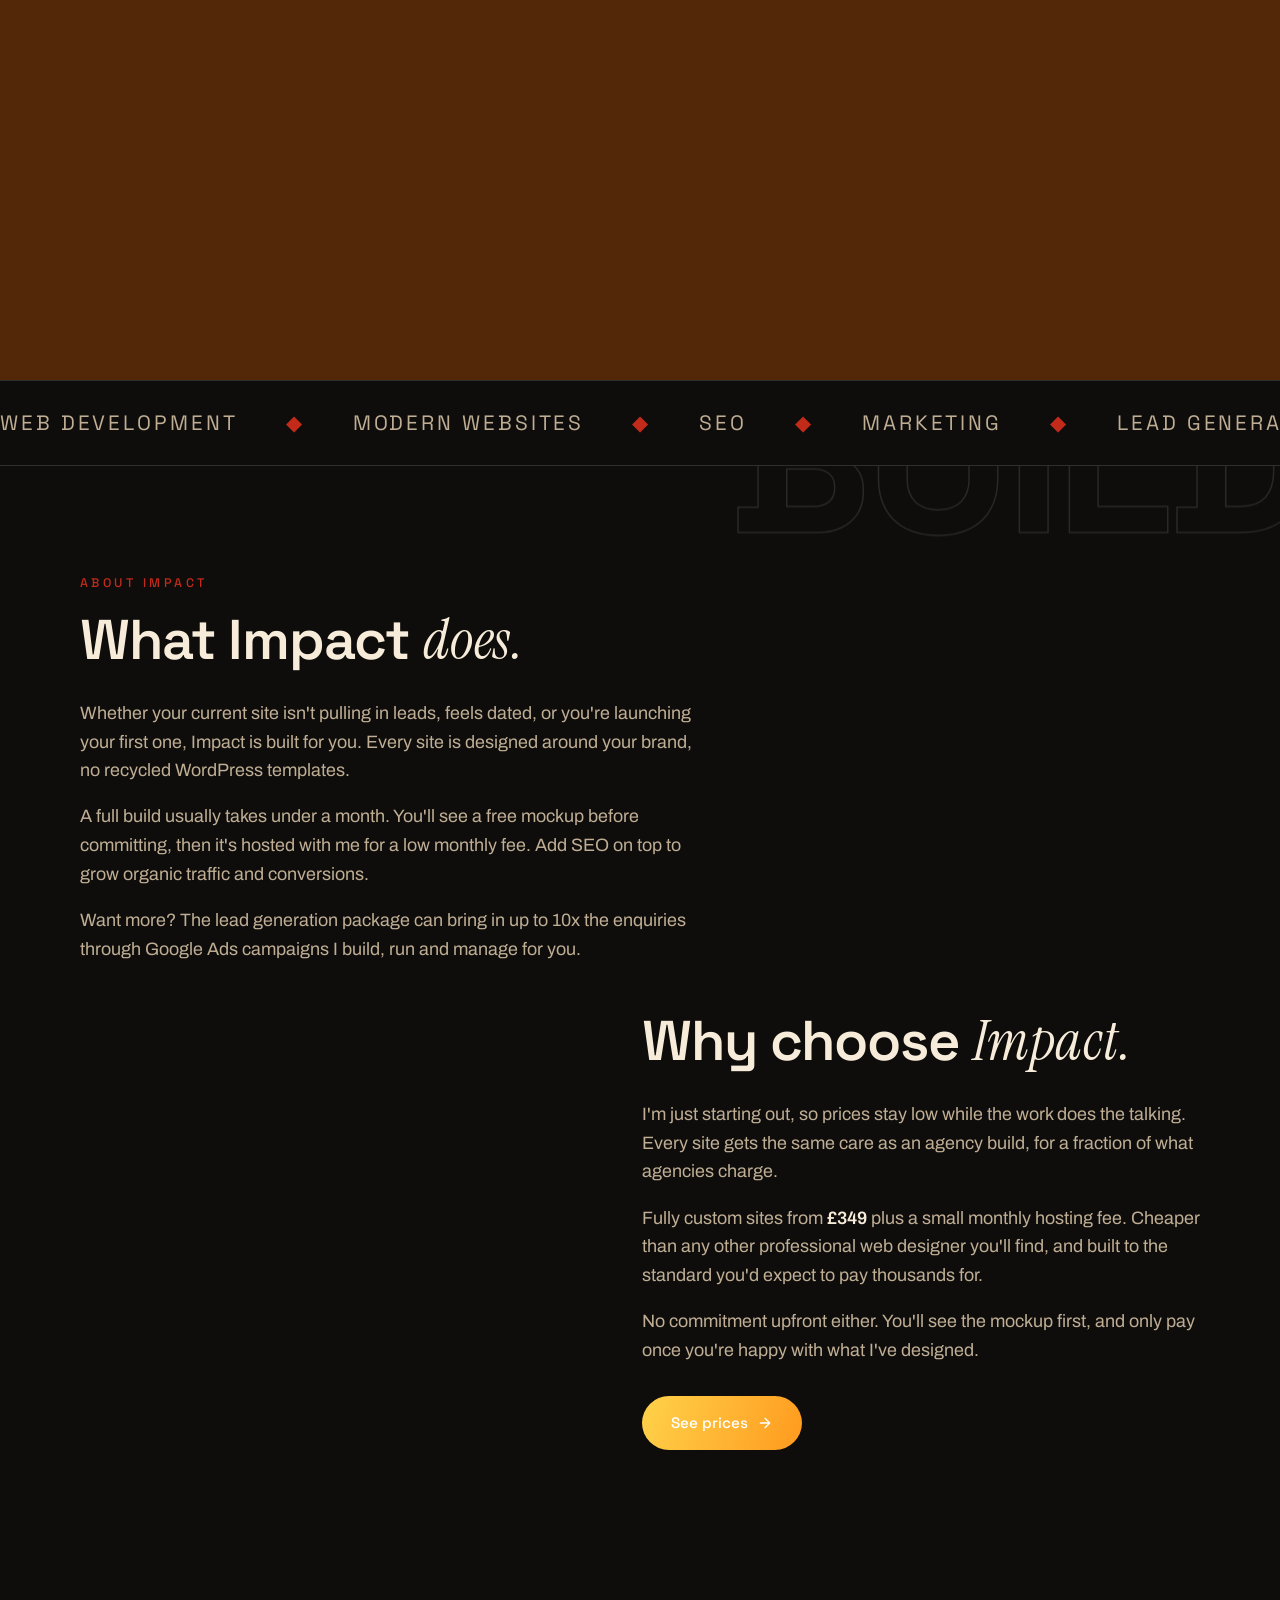
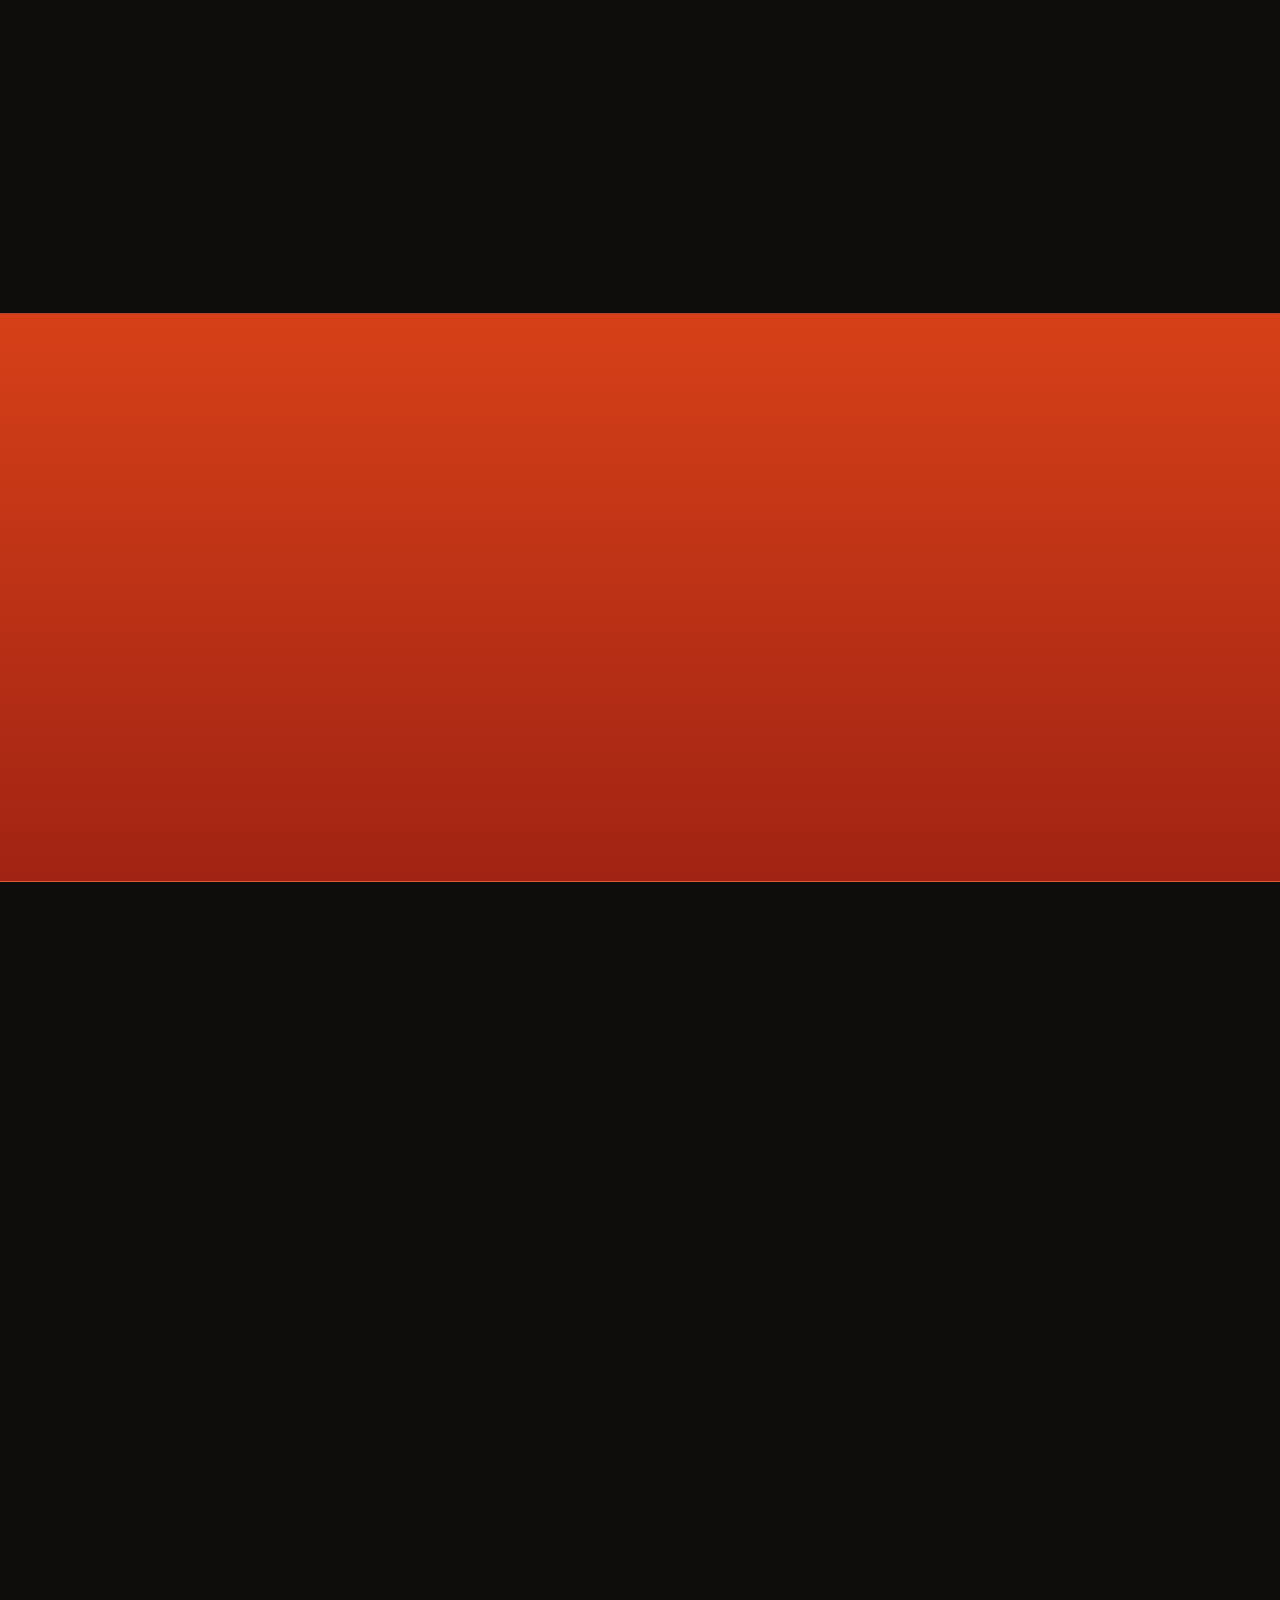
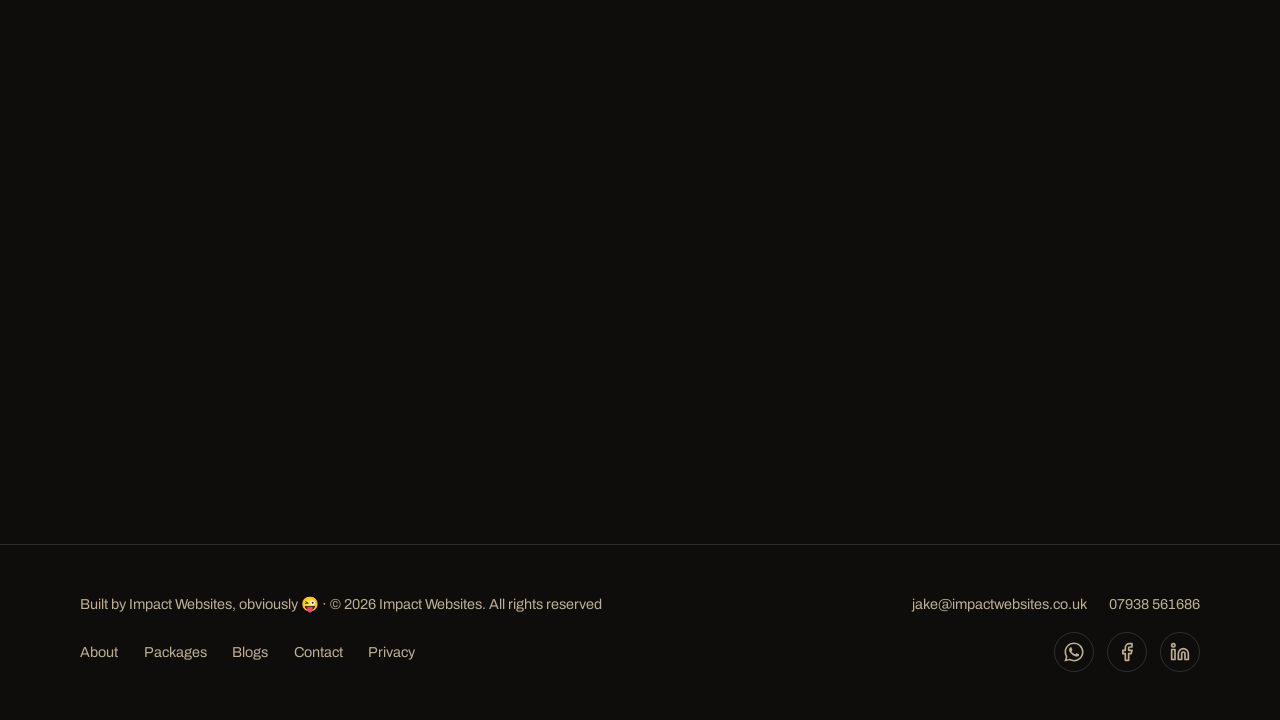
==== commit 455f9fdd: "Dark theme, hero spacing fixes, remove gallery page, hero CTAs retargeted, favicon cache-bust Co-Aut" ====
--- a/index.html
+++ b/index.html
@@ -24,10 +24,10 @@
   <meta name="twitter:description" content="Fast, modern websites that grow your business through SEO and Google Ads lead generation. Web development for UK businesses. Get a free mockup.">
   <meta name="twitter:image" content="https://www.impactwebsites.co.uk/img/og-image.jpg">
 
-  <link rel="icon" href="favicon.ico" sizes="any">
-  <link rel="icon" href="img/favicon-32x32.png" type="image/png" sizes="32x32">
-  <link rel="icon" href="img/favicon-16x16.png" type="image/png" sizes="16x16">
-  <link rel="apple-touch-icon" href="img/apple-touch-icon.png">
+  <link rel="icon" href="favicon.ico?v=2" sizes="any">
+  <link rel="icon" href="img/favicon-32x32.png?v=2" type="image/png" sizes="32x32">
+  <link rel="icon" href="img/favicon-16x16.png?v=2" type="image/png" sizes="16x16">
+  <link rel="apple-touch-icon" href="img/apple-touch-icon.png?v=2">
   <link rel="manifest" href="site.webmanifest">
   <meta name="theme-color" content="#522809">
 
@@ -71,7 +71,6 @@
       <ul class="nav-links">
         <li><a href="index.html" aria-current="page">Home</a></li>
         <li><a href="about.html">About</a></li>
-        <li><a href="gallery.html">Gallery</a></li>
         <li><a href="packages.html">Packages</a></li>
         <li><a href="blogs.html">Blogs</a></li>
         <li><a class="nav-cta" href="contact.html">Contact</a></li>
@@ -115,11 +114,11 @@
           <div class="stage-foot">
             <p class="lede reveal" style="--d:.3s">Website development that makes an impact. Growing businesses and generating leads.</p>
             <div class="hero-cta reveal" style="--d:.4s">
-              <a class="btn btn-primary btn-pulse" href="gallery.html">
+              <a class="btn btn-primary btn-pulse" href="#before-after">
                 See the work
                 <svg width="16" height="16" viewBox="0 0 24 24" fill="none" stroke="currentColor" stroke-width="2" stroke-linecap="round" stroke-linejoin="round"><path d="M5 12h14M12 5l7 7-7 7"/></svg>
               </a>
-              <a class="btn btn-ghost" href="contact.html">Start a project</a>
+              <a class="btn btn-ghost" href="packages.html">See prices</a>
             </div>
           </div>
         </div>
@@ -173,7 +172,7 @@
     </section>
 
     <!-- BEFORE / AFTER -->
-    <section class="section-pad has-ghost">
+    <section class="section-pad has-ghost" id="before-after">
       <span class="ghost" aria-hidden="true" data-parallax="0.1" style="top:6%; right:-2%;">REBUILT</span>
       <div class="wrap">
         <p class="eyebrow reveal">Here's our work</p>
@@ -308,7 +307,6 @@
       </div>
       <nav>
         <a href="about.html">About</a>
-        <a href="gallery.html">Gallery</a>
         <a href="packages.html">Packages</a>
         <a href="blogs.html">Blogs</a>
         <a href="contact.html">Contact</a>
--- a/css/style.css
+++ b/css/style.css
@@ -3,14 +3,14 @@
    ============================================================ */
 
 :root {
-  --bg: #ecca96;              /* peachy beige body (midway) */
+  --bg: #0e0d0c;              /* peachy beige body (midway) */
   --bg-hero: #522809;         /* deep warm brown hero base */
-  --bg-raised: #f2d9a8;       /* warm off-white peach card surface */
-  --ink: #180b04;             /* very dark brown text on body */
-  --ink-dim: #5a3d28;         /* mid-brown body text */
+  --bg-raised: #1a1816;       /* warm off-white peach card surface */
+  --ink: #f6ecd9;             /* very dark brown text on body */
+  --ink-dim: #bfae94;         /* mid-brown body text */
   --ink-inv: #fff5e0;         /* cream text on dark hero */
   --ink-dim-inv: #f0d29c;     /* peach dim text on dark hero */
-  --line: rgba(24, 11, 4, 0.14);
+  --line: rgba(255, 245, 224, 0.14);
   --line-inv: rgba(255, 245, 224, 0.16);
   --accent: #ffb232;          /* shiny gold */
   --accent-2: #c22b1a;        /* blood orange/red (was teal) */
@@ -75,7 +75,7 @@
 .nav-links a:hover { color: var(--accent-3); opacity: 1; }
 
 /* nav on body (peachy beige): dark brown text */
-.nav.scrolled { background: rgba(247, 229, 189, 0.94); border-bottom-color: var(--line); }
+.nav.scrolled { background: rgba(14, 13, 12, 0.94); border-bottom-color: var(--line); }
 .nav.scrolled .brand,
 .nav.scrolled .brand-sub { color: var(--ink); }
 .nav.scrolled .nav-links a { color: var(--ink); opacity: 0.9; }
@@ -288,7 +288,7 @@
   padding: 0.85rem 1rem;
   border-radius: 12px;
   border: 1px solid var(--line);
-  background: rgba(255, 255, 255, 0.65);
+  background: rgba(255, 255, 255, 0.06);
   font: inherit;
   color: var(--ink);
   transition: border-color 0.2s, background 0.2s;
@@ -296,7 +296,7 @@
 .score-field input:focus {
   outline: none;
   border-color: var(--accent-2);
-  background: #fff;
+  background: rgba(255, 255, 255, 0.1);
 }
 
 .score-submit { justify-self: start; }
@@ -384,7 +384,7 @@
   line-height: 1;
   letter-spacing: -0.03em;
   color: transparent;
-  -webkit-text-stroke: 1.5px rgba(24, 11, 4, 0.15);
+  -webkit-text-stroke: 1.5px rgba(255, 245, 224, 0.12);
   white-space: nowrap;
   pointer-events: none;
   user-select: none;
@@ -423,7 +423,7 @@
 }
 
 .nav.scrolled {
-  background: #f7e5bd;
+  background: #0e0d0c;
   border-bottom-color: var(--line);
 }
 
@@ -1054,34 +1054,26 @@
 .contact-line a:hover { color: var(--accent-2); }
 
 
-/* ---------- about intro photo ---------- */
+/* ---------- about intro ---------- */
 
 .about-intro {
   display: grid;
-  grid-template-columns: 1.1fr 0.9fr;
-  gap: clamp(2rem, 5vw, 4rem);
-  align-items: center;
-}
-
-.about-photo {
-  position: relative;
-  border-radius: 24px;
-  overflow: hidden;
-  border: 1px solid var(--line);
-  aspect-ratio: 3 / 4;
-}
-
-.about-photo img {
-  width: 100%;
-  height: 100%;
-  object-fit: cover;
-}
-
-.about-photo::after {
-  content: "";
-  position: absolute;
-  inset: 0;
-  background: linear-gradient(160deg, rgba(245, 178, 107, 0.18), transparent 55%, rgba(236, 91, 91, 0.14));
+  grid-template-columns: 1fr 1fr;
+  gap: clamp(1.5rem, 3vw, 2.5rem) clamp(2rem, 5vw, 4rem);
+}
+
+.about-intro .lede { max-width: none; }
+
+.about-intro .about-lead {
+  grid-column: 1 / -1;
+  max-width: 62ch;
+  font-size: clamp(1.35rem, 2.6vw, 1.9rem);
+  line-height: 1.4;
+  color: var(--ink);
+}
+
+@media (max-width: 820px) {
+  .about-intro { grid-template-columns: 1fr; }
 }
 
 /* ---------- stats ---------- */
@@ -1453,6 +1445,8 @@
   top: 0;
   height: 100dvh;
   min-height: 0;
+  padding-top: calc(var(--nav-h) + 1.5rem);
+  padding-bottom: 4.5rem;
 }
 
 /* ---------- hero stage: centered poster layout ---------- */
@@ -1470,7 +1464,7 @@
 .mega-wrap {
   position: relative;
   font-family: var(--font-display);
-  font-size: clamp(4.5rem, 16.5vw, 14.5rem);
+  font-size: clamp(4.5rem, min(16.5vw, 20vh), 14.5rem);
   line-height: 0.95;
   font-weight: 700;
   letter-spacing: -0.03em;
@@ -1737,7 +1731,6 @@
 
   .stage-showcase { width: min(320px, 84vw); margin-top: -2rem; }
   .stage-foot .lede { font-size: 0.95rem; }
-  .about-intro { grid-template-columns: 1fr; }
 }
 
 /* Skip rendering below-the-fold sections until they scroll close.
